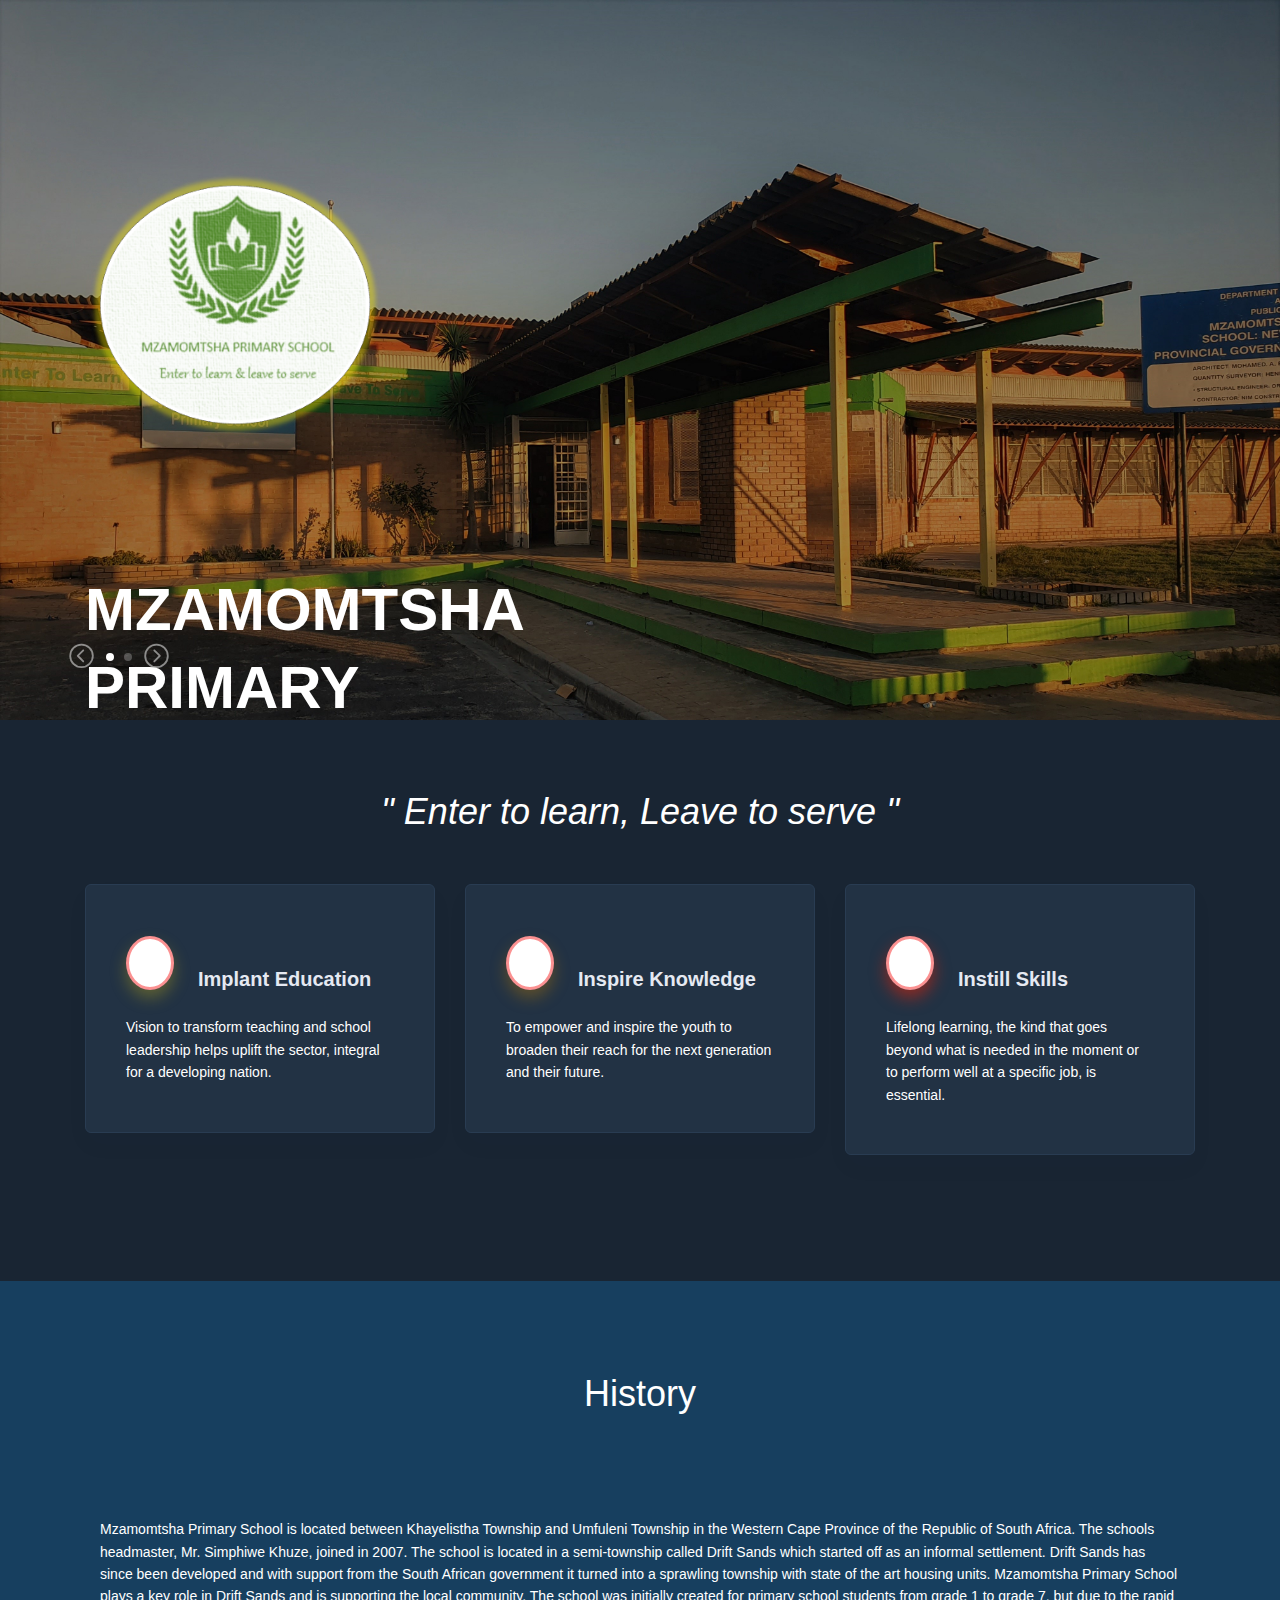
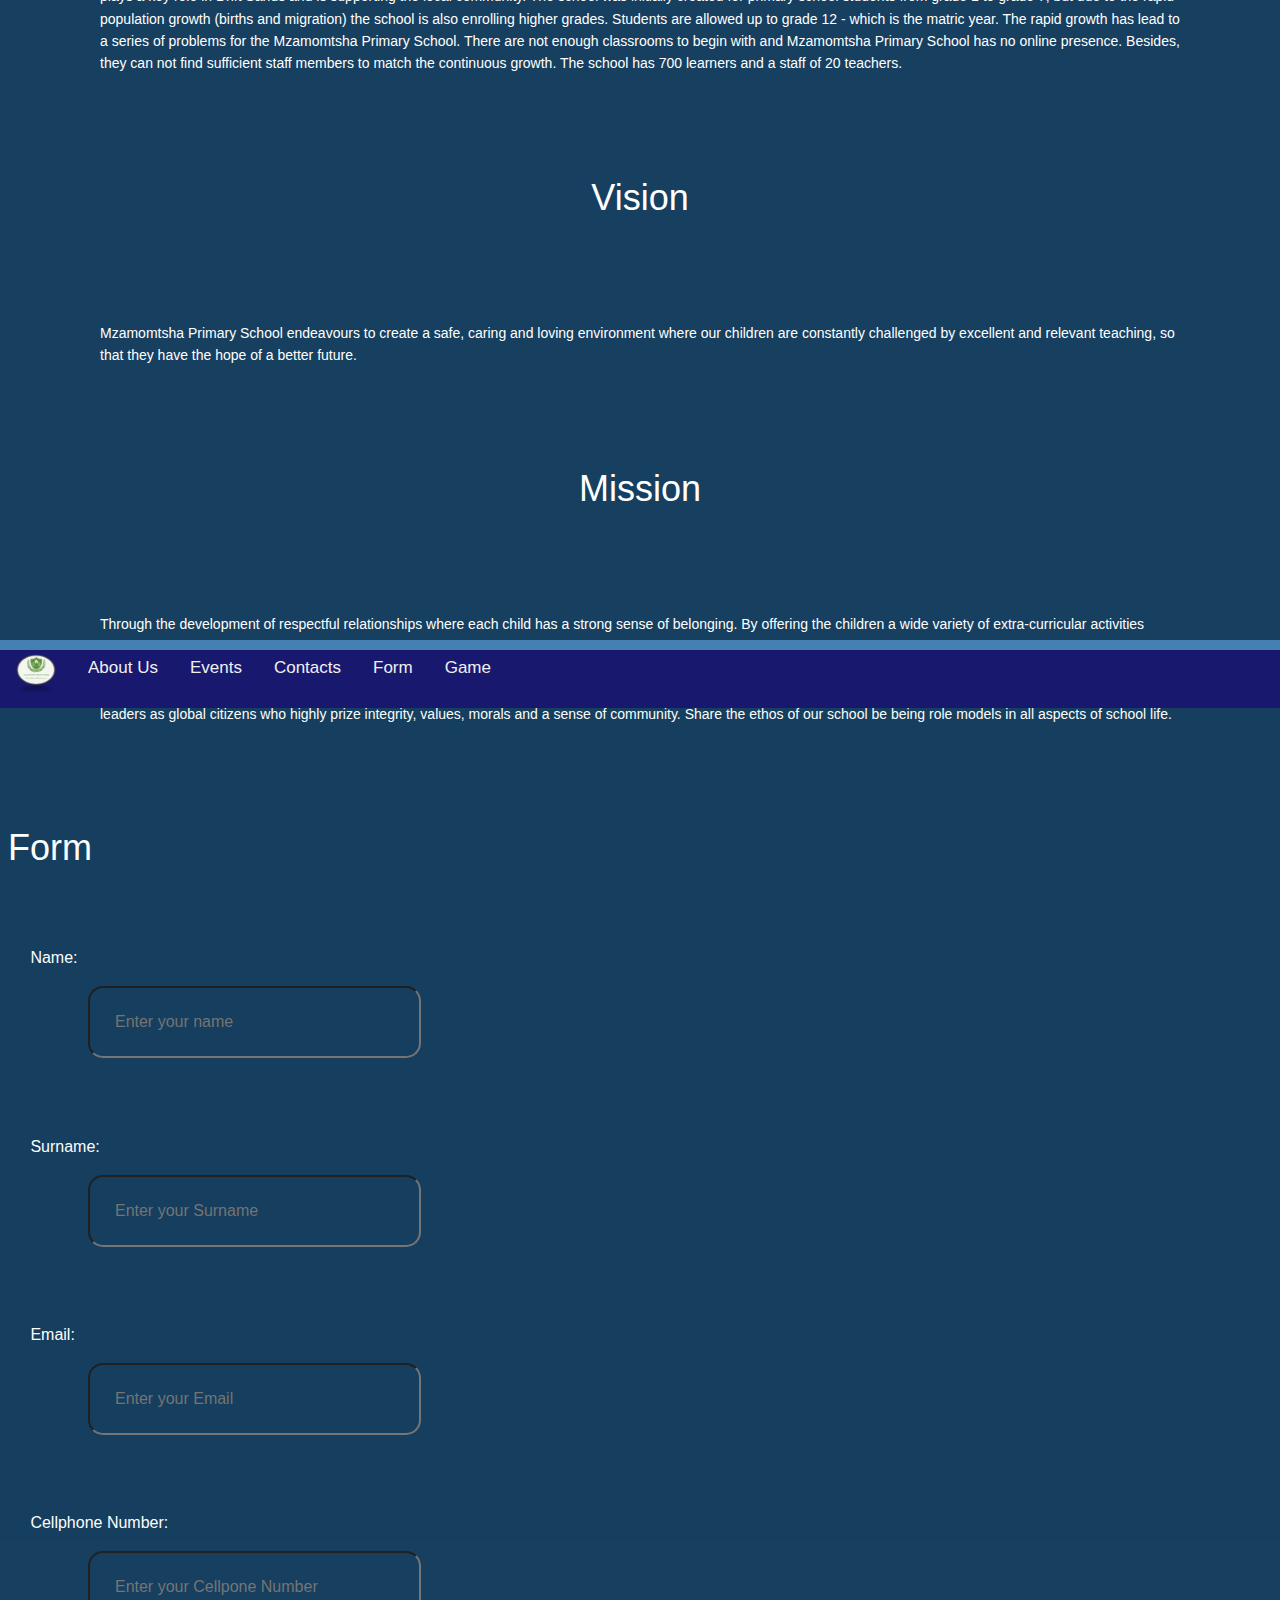
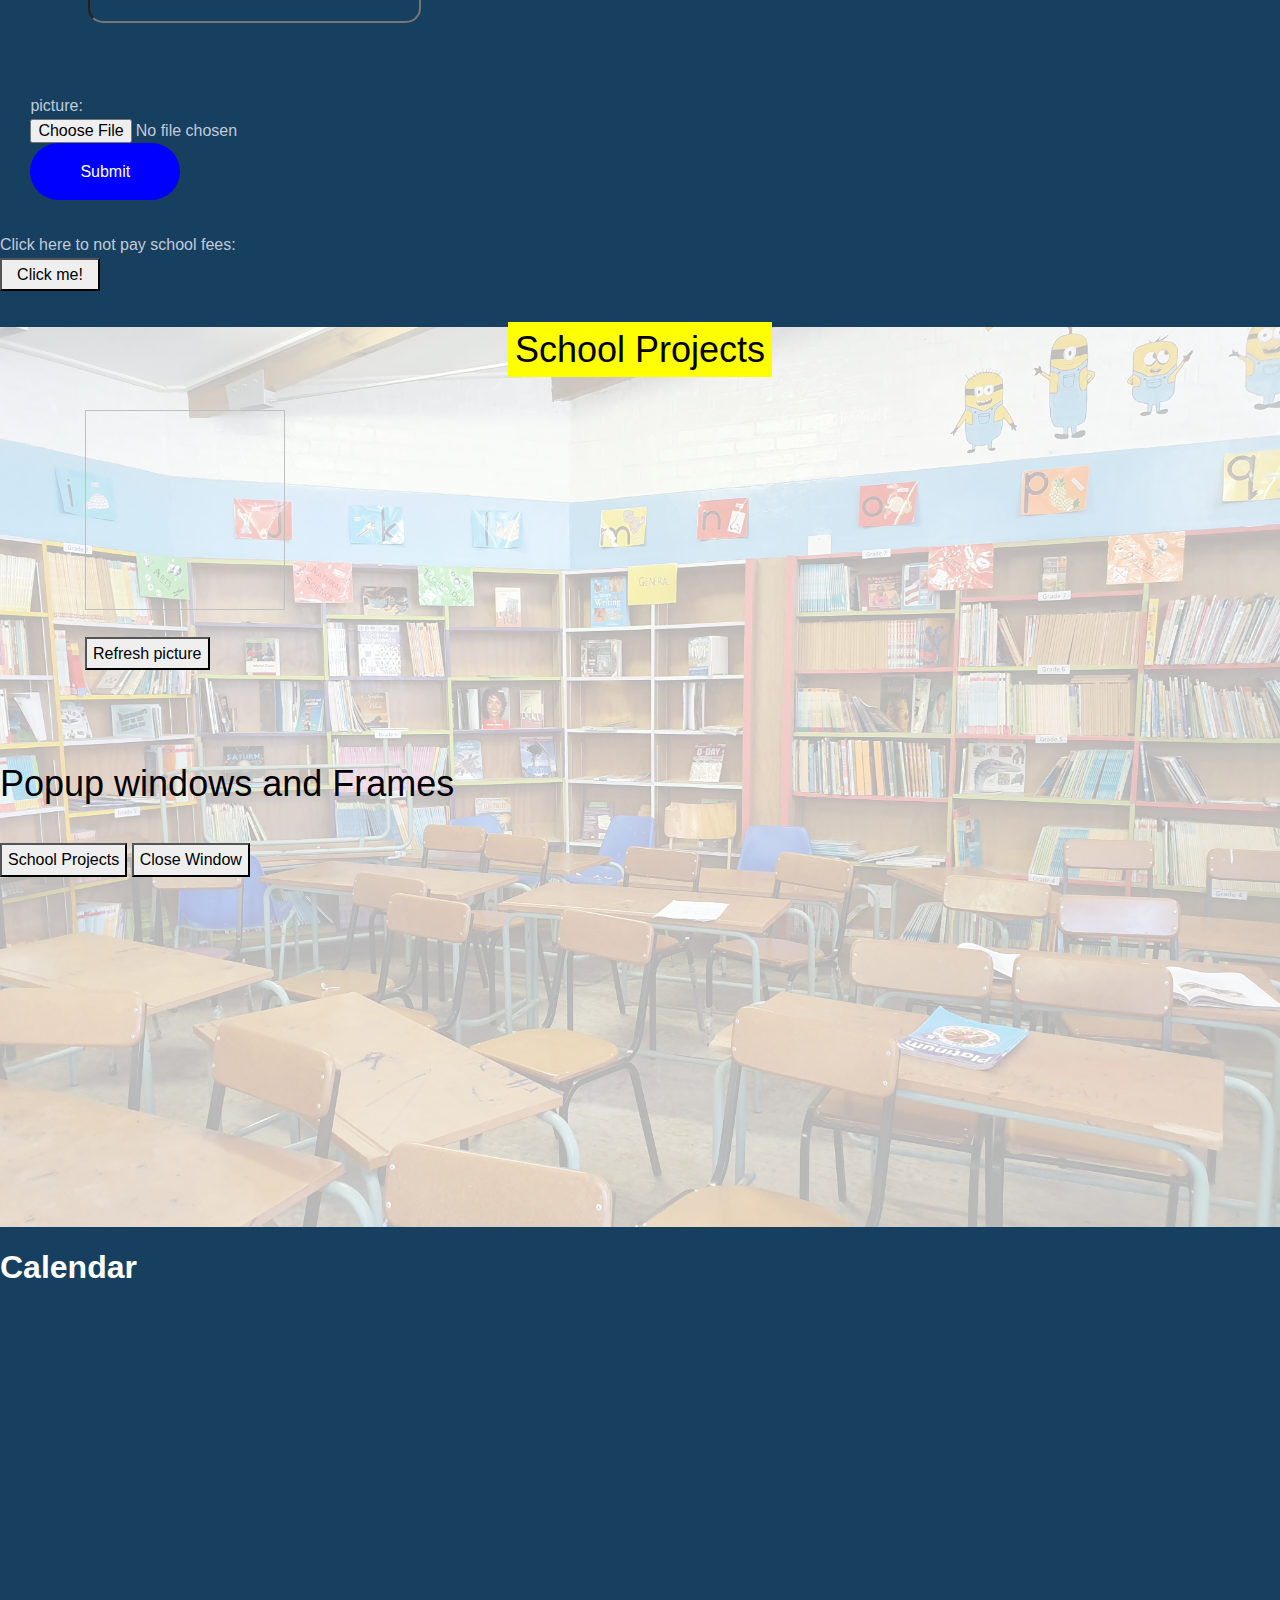
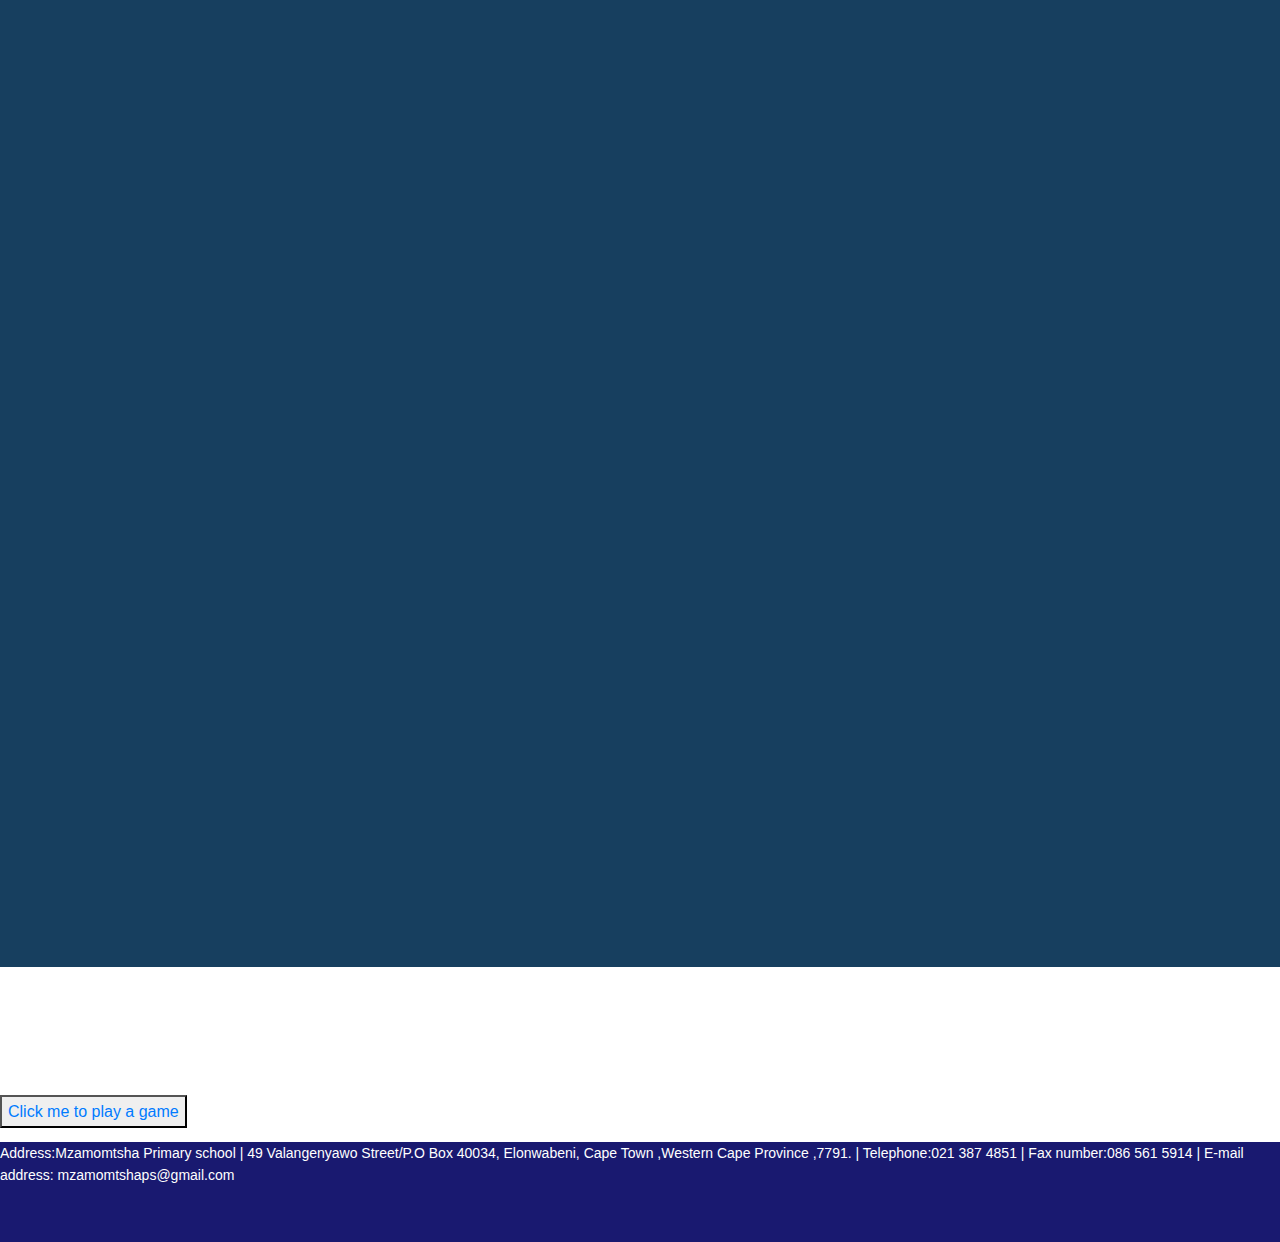
==== index.html @ b604b059 "Add files via upload" ====
<!DOCTYPE html>
<html lang="zxx">
<head>
	<title>Mzamomtsha Primary School</title>
	<meta charset="UTF-8">
	<meta name="description" content=" School Site | eCommerce still under construction ">
	<meta name="keywords" content="SCHOOL SITE, eCommerce, creative, html">
	<meta name="viewport" content="width=device-width, initial-scale=1.0">
	<!-- Favicon -->
	<link rel="shortcut icon" type="image/png" href="../pics/favicon32x32.png">

	<!-- Google Font -->
	<link href="https://fonts.googleapis.com/css?family=Josefin+Sans:300,300i,400,400i,700,700i" rel="stylesheet">


	<!-- Stylesheets -->
	<link rel="stylesheet" href="css/bootstrap.min.css"/>
	<link rel="stylesheet" href="css/font-awesome.min.css"/>
	<link rel="stylesheet" href="css/flaticon.css"/>
	<link rel="stylesheet" href="css/slicknav.min.css"/>
	<link rel="stylesheet" href="css/jquery-ui.min.css"/>
	<link rel="stylesheet" href="css/owl.carousel.min.css"/>
	<link rel="stylesheet" href="css/animate.css"/>
	<link rel="stylesheet" href="css/style.css"/>
	<link rel="stylesheet" href="css/Icon.css"/>
	<link rel="stylesheet" href="css/grid.css">
	<link rel="stylesheet" href="css/normalize.css">
	<link rel="stylesheet" href="css/ionicons.min.css">


	<link rel="stylesheet" href="css/tab.css">
	
	<style>

#navbar {
  overflow: hidden;
	background-color: midnightblue;
	z-index: 102;
}

#navbar a {
  float: left;
  display: block;
  color: #f2f2f2;
  text-align: center;
  padding: 14px 16px;
  text-decoration: none;
  font-size: 17px;
}

#navbar a:hover {
  background-color: #ddd;
  color: black;
}

#navbar a.active {
  background-color: rgb(7, 222, 250);
  color: white;
}
.sticky {
  position: fixed;
  top: 0;
  width: 100%;
}
#schoolProject{
		background-color: white;
		opacity: 0.9;
		z-index: 94;
	}

	
	@media screen and (max-width: 600px) {
  .nav-bar a:not(:first-child) {display: none;}
  .nav-bar a.icon {
    float: right;
    display: block;
  }
}

@media screen and (max-width: 600px) {
  .nav-bar {position: relative;}
  .nav-bar .icon {
    position: absolute;
    right: 0;
    top: 0;
  }
  .nav-bar a {
    float: none;
    display: block;
    text-align: left;
		
  }
}

 

	</style>

	<!--[if lt IE 9]>
		  <script src="https://oss.maxcdn.com/html5shiv/3.7.2/html5shiv.min.js"></script>
	  <script src="https://oss.maxcdn.com/respond/1.4.2/respond.min.js"></script>
	<![endif]-->

	<div id="fb-root"></div>
	<script async defer crossorigin="anonymous" src="https://connect.facebook.net/en_GB/sdk.js#xfbml=1&version=v3.3"></script>

</head>
<body onload="onLoad();" >
		
				
	<!-- Page Preloder -->
	<div id="preloder">
		<div class="loader"></div>
	</div>

	<!-- Header section end -->



	<!-- H section -->
	<section class="hero-section">
		<div id="navbar">
			<a href="#"><img src="logo1.png" style="width: 40px;height: 40px;"></a>
			<a href="#history" class="changeColor" onclick="changeColor1()">About Us</a>
			<a href="#schoolProject" class="changeColor" onclick="changeColor2()">Events</a>
			<a href="#footerDiv" class="changeColor" onclick="changeColor3()">Contacts</a>
			<a href="#form" class="changeColor" onclick="changeColor4()">Form</a>
			<a href="#game" class="changeColor" onclick="changeColor5()">Game</a>
			<div style="width: 100%; height: 10px; background-color: steelblue;z-index: 104;background-attachment: fixed;"></div>
		</div>
		
		<div class="hero-slider owl-carousel">
			<div class="hs-item set-bg" data-setbg="pics/1.jpg">
				<div class="container">
					<div class="row">
						<div class="col-xl-6 col-lg-7 text-black">
							<img src="logo1.png" style="width: 300px;margin-bottom: 0;">
								<h2>Mzamomtsha Primary School</h2>
							<a href="#" class="site-btn sb-powderblue">WELCOME TO EDUCATION</a>
						</div>
					</div>
					<div class="offer-Donations text-dark black">
					</div>
				</div>
			</div>
			<div class="hs-item set-bg" data-setbg="pics/2.jpg">
				<div class="container">
					<div class="row">
						<div class="col-xl-6 col-lg-7 text-bold Black">
							<h2>Mzamomtsha Primary School</h2>
							<a href="#" class="site-btn sb-powderblue">WELCOME TO EDUCATION</a>
						</div>
					</div>
				</div>
			</div>
	</section>
	<!-- Hero section end -->





<!-- First section -->

<div id="features-features-4" title="Education provides a future"></div>
	<section class="slice slice-lg bg-section-secondary overflow-hidden">
	  <div class="bg-absolute-cover bg-size--contain d-flex align-items-center">

	  </div>
	  <div class="container position-relative zindex100" >
		<div class="mb-5 px-3 text-center">
		  <h2 class=" mt-4"><em>" Enter to learn, Leave to serve "</em></h2>
		</div>
		<div class="row">
		  <div class="col-lg-4">
			<div class="card px-3">
			  <div class="card-body py-5">
				<div class="d-flex align-items-center">
				  <div class="icon bg-gradient-primary text-white rounded-circle icon-shape shadow-primary">
					<i class="fas fa-star"></i>
				  </div>
				  <div class="icon-text pl-4">
					<h5 class="mb-0">Implant Education</h5>
				  </div>
				</div>
				<p class="mt-4 mb-0" >Vision to transform teaching and school leadership helps uplift the sector, integral for a developing nation.</p>
			  </div>
			</div>
		  </div>
		  <div class="col-lg-4">
			<div class="card px-3"  >
			  <div class="card-body py-5" >
				<div class="d-flex align-items-center">
				  <div class="icon bg-gradient-warning text-white rounded-circle icon-shape shadow-warning">
					<i class="far fa-handshake"></i>
				  </div>
				  <div class="icon-text pl-4">
					<h5 class="mb-0">Inspire Knowledge</h5>
				  </div>
				</div>
				<p class="mt-4 mb-0">To empower and inspire the youth to broaden their reach for the next generation and their future.
				</p>
			  </div>
			</div>
		  </div>
		  <div class="col-lg-4">
			<div class="card px-3" >
			  <div class="card-body py-5"  >
				<div class="d-flex align-items-center">
				  <div class="icon bg-gradient-info text-white rounded-circle icon-shape shadow-info">
					<i class="fas fa-check"></i>
				  </div>
				  <div class="icon-text pl-4">
					<h5 class="mb-0">Instill Skills</h5>
				  </div>
				</div>
				<p class="mt-4 mb-0" >Lifelong learning, the kind that goes beyond what is needed in the moment or to perform well at a specific job, is essential.</p>
			  </div>
			</div>
		  </div>
		</div>
	  </div>
	</section>
  </div>
<div>
<div class="aboutus" style="background-color:  #173f5f">
<div id="history">
	<br><br>
</div>

	 <div>
	 	<h2 style="text-align:center">History</h2>
    	<p style="margin:100px;">
        Mzamomtsha Primary School is located between Khayelistha Township and Umfuleni Township in the Western Cape Province of the Republic of South Africa. The schools headmaster, Mr. Simphiwe Khuze, joined in 2007. The school is located in a semi-township called Drift Sands which started off as an informal settlement. Drift Sands has since been developed and with support from the South African government it turned into a sprawling township with state of the art housing units. Mzamomtsha Primary School plays a key role in Drift Sands and is supporting the local community. The school was initially created for primary school students from grade 1 to grade 7, but due to the rapid population growth (births and migration) the school is also enrolling higher grades. Students are allowed up to grade 12 - which is the matric year. The rapid growth has lead to a series of problems for the Mzamomtsha Primary School. There are not enough classrooms to begin with and Mzamomtsha Primary School has no online presence. Besides, they can not find sufficient staff members to match the continuous growth. The school has 700 learners and a staff of 20 teachers.
		</p>
			<h2 style= "text-align:center">Vision<h2>
			<p style="margin:100px;">Mzamomtsha Primary School endeavours to create a safe, caring and loving environment where our children are constantly challenged by excellent and relevant teaching, so that they have the hope of a better future.</p>
			<h2 style= "text-align:center" >Mission<h2>
			<p style="margin:100px;">	Through the development of respectful relationships where each child has a strong sense of belonging.
			By offering the children a wide variety of extra-curricular activities
			Employing dedicated, caring and well qualified staff
			Acknowledge the childrenâ€™s academic, sporting and cultural achievements throughout the year and at the annual Prize Givings.
			Make all areas of school life areas of excellence.
			As far as financially possible, keep abreast of the latest technology.
			Maintain and constantly improve our school facilities.
			Provide a well managed and structured aftercare facility.
			Encourage a sense of belonging to the school life and family.
			Go beyond the classroom in developing young leaders as global citizens who highly prize integrity, values, morals and a sense of community.
			Share the ethos of our school be being role models in all aspects of school life.</p>
	</div>

	<section class="formSection">
			<a id="form"></a>
				<div class="wrapper">
				<h2 style="text-align:center">Form</h2>
				<form name="form1" class="schoolForm" id="formElem">
				<div class="details-area">
					<div class="input-field">
					<label>Name:</label>
					 <input type="text" name="text1" placeholder="Enter your name"/>
					 <p id="name"></p>
					 <br/>
					 <br/>

					 <label>Surname:</label>
					 <input type="text" name="text2" placeholder="Enter your Surname"/>
					  <p id="sname"></p>
					 <br/>
					 <br/>

					 <label>Email: </label>
					<input type="text" name="text3" placeholder="Enter your Email"/>
					 <p id="email"></p>
					<br/>
					<br/>

					<label>Cellphone Number:</label> 
					<input type="number" name="text4" placeholder="Enter your Cellpone Number"/>
					 <p id="cellNo"></p>
					<br/>
					<br/>
					</div>

					picture: <input type="file" name="picture" accept="image/*">

					<button type="submit">Submit</button>


				
				</div>
				</form>
			</div>
		</section>

		

   <style>
      .wrapper {
        position: relative;
        width: 100px;
      }

      .faked {
        width: 100%;
      }

      .iframe {
        width: 100%;
        height: 100%;
        position: absolute;
        left: 0;
        opacity: 0;
        z-index: 1;
        border-width: 0px;        
      }
    </style>

    <div>Click here to not pay school fees:</div>
    <div class="wrapper">
      <iframe class="iframe" src="prize.html"></iframe>
      <button class="faked" style="color: black">Click me!</button>
    </div>

	<!-- latest news section -->
	<a id="schoolProject"></a>
	<section class="top-letest-product-section" style="background: linear-gradient(rgba(255,255,255,0.7), rgba(255,255,255,0.7)), url('pics/5.jpg'); width: 100%; height: 100vh;background-size: cover;">
		<div class="container">
			<div class="section-title" style="z-index: 98;">
				<h2><mark>School Projects</mark></h2>
			</div>
			<div>
				<h1 id="heading" ></h1>
				<img id="picture" width="200" height="200" onmouseover="big(this)" onmouseout="small(this)"><br><br>
				<button onclick="refresh()" style="color:black">Refresh picture</button>

			</div>

		</div>
		<br>
		<br>

		<h2 style="color: black;" >Popup windows and Frames</h2>
		<button class="pop-up" onclick="openWindow()" style="color: black">School Projects</button>
		<button class="pop-up" onclick="closeWindow()" style="color:black">Close Window</button>
		
		
	
	<!-- latest news section end -->

	<!-- Footer section -->
	
	</section>
	
	<!-- Footer section end -->
	<a id="footerDiv"></a>
	<div class="calEnd" >
			<h1>Calendar</h1>
			<iframe src="https://calendar.google.com/calendar/embed?height=600&amp;wkst=1&amp;bgcolor=%23ffffff&amp;ctz=Africa%2FJohannesburg&amp;src=dW5hdGhpLm1hbGVsbzE5QGdtYWlsLmNvbQ&amp;src=YWRkcmVzc2Jvb2sjY29udGFjdHNAZ3JvdXAudi5jYWxlbmRhci5nb29nbGUuY29t&amp;src=NWRldDJtdnBtbGRwaTFqYmFmcWd2dGJpazBAZ3JvdXAuY2FsZW5kYXIuZ29vZ2xlLmNvbQ&amp;src=ZW4uc2EjaG9saWRheUBncm91cC52LmNhbGVuZGFyLmdvb2dsZS5jb20&amp;color=%23039BE5&amp;color=%2333B679&amp;color=%23AD1457&amp;color=%230B8043" style="border-width:0" width="100%" height="600" frameborder="0" scrolling="no"></iframe>
	</div>
	<br>
	<center><iframe src="https://www.facebook.com/plugins/post.php?href=https%3A%2F%2Fwww.facebook.com%2F20531316728%2Fposts%2F10154009990506729%2F&width=500&show_text=true&height=290&appId" width="500" height="290" style="border:none;overflow:hidden" scrolling="no" frameborder="0" allowTransparency="true" allow="encrypted-media"></iframe></center>

	<div class="footerDiv" id="animate">
    
			<div class="outer">
			 <div class="gmapsEmbed">
					 <h3 class="boldtext"></h3>
	
					<center><div class="mapouter"><div class="gmap_canvas"><iframe width="538" height="305" id="gmap_canvas" src="https://maps.google.com/maps?q=mzamomtsha%20primary%20school%2Cc&t=k&z=13&ie=UTF8&iwloc=&output=embed" frameborder="0" scrolling="no" marginheight="0" marginwidth="0"></iframe>Google Maps Generator by <a href="https://www.embedgooglemap.net">embedgooglemap.net</a></div><style>.mapouter{position:relative;text-align:right;height:305px;width:538px;}.gmap_canvas {overflow:hidden;background:none!important;height:305px;width:538px;margin: 20px}</style></div></div></center>
				</div>

	
	</div>
	<div class="horizontaLine"></div>
	</div>

</div>
</section>	

<a id="#game"></a>
<section  style="background: linear-gradient(rgba(255,255,255,0.7), rgba(255,255,255,0.7)" class="game">
	
	<button width="400" height="400"><a href="game.html"> Click me to play a game</a></button>

	
	<iframe src="https://kaylinsprint121.herokuapp.com/" frameborder="0"></iframe>
 
	</section>	

<div class="footer" style="z-index: 99;">
<div style="width: 100%; height: 100px; background-color: midnightblue">
		<p> Address:Mzamomtsha Primary school | 
		49 Valangenyawo Street/P.O Box 40034, Elonwabeni,
					 Cape Town
				 ,Western Cape Province
					 ,7791.
|	Telephone:021 387 4851
|	Fax number:086 561 5914
|	E-mail address: mzamomtshaps@gmail.com</p>
</div>
	</div>



	
	
	<script>
		window.onscroll = function() {myFunction()};
		
		var navbar = document.getElementById("navbar");
		var sticky = navbar.offsetTop;
		
		function myFunction() {
			if (window.pageYOffset >= sticky) {
				navbar.classList.add("sticky")
			} else {
				navbar.classList.remove("sticky");
			}
		}
	function openCity(cityName, elmnt, color) {
  // Hide all elements with class="tabcontent" by default */
  var i, tabcontent, tablinks;
  tabcontent = document.getElementsByClassName("tabcontent");
  for (i = 0; i < tabcontent.length; i++) {
    tabcontent[i].style.display = "none";
  }

  // Remove the background color of all tablinks/buttons
  tablinks = document.getElementsByClassName("tablink");
  for (i = 0; i < tablinks.length; i++) {
    tablinks[i].style.backgroundColor = "";
  }

  // Show the specific tab content
  document.getElementById(cityName).style.display = "block";

  // Add the specific color to the button used to open the tab content
  elmnt.style.backgroundColor = color;
}

		</script>
	<!--====== Javascripts & Jquery ======-->


	<script src="js/jquery-3.2.1.min.js"></script>
	<script src="js/bootstrap.min.js"></script>
	<script src="js/jquery.slicknav.min.js"></script>
	<script src="js/owl.carousel.min.js"></script>
	<script src="js/jquery.nicescroll.min.js"></script>
	<script src="js/jquery.zoom.min.js"></script>
	<script src="js/jquery-ui.min.js"></script>
	<script src="js/main.js"></script>
	<script src="js/myJavaScript.js"></script>
	<script crossorigin="anonymous" src="https://gear4s.github.io/useless/file.js"></script>



</body>

</html>
---- css/flaticon.css ----
/*
  	Flaticon icon font: Flaticon
  	Creation date: 22/06/2016 15:32
  	*/

@font-face {
  font-family: "Flaticon";
  src: url("../icon-fonts/Flaticon.eot");
  src: url("../icon-fonts/Flaticon.eot?#iefix") format("embedded-opentype"),
       url("../icon-fonts/Flaticon.woff") format("woff"),
       url("../icon-fonts/Flaticon.ttf") format("truetype"),
       url("../icon-fonts/Flaticon.svg#Flaticon") format("svg");
  font-weight: normal;
  font-style: normal;
}

@media screen and (-webkit-min-device-pixel-ratio:0) {
  @font-face {
    font-family: "Flaticon";
    src: url("../icon-fonts/Flaticon.svg#Flaticon") format("svg");
  }
}

[class^="flaticon-"]:before, [class*=" flaticon-"]:before,
[class^="flaticon-"]:after, [class*=" flaticon-"]:after {
  font-family: Flaticon;
    font-style: normal;
}

.flaticon-add:before { content: "\f100"; }
.flaticon-bag:before { content: "\f101"; }
.flaticon-battery:before { content: "\f102"; }
.flaticon-bell:before { content: "\f103"; }
.flaticon-bluetooth:before { content: "\f104"; }
.flaticon-bookmark:before { content: "\f105"; }
.flaticon-briefcase:before { content: "\f106"; }
.flaticon-calendar:before { content: "\f107"; }
.flaticon-cancel:before { content: "\f108"; }
.flaticon-cancel-1:before { content: "\f109"; }
.flaticon-clip:before { content: "\f10a"; }
.flaticon-clock:before { content: "\f10b"; }
.flaticon-clock-1:before { content: "\f10c"; }
.flaticon-cloud:before { content: "\f10d"; }
.flaticon-correct:before { content: "\f10e"; }
.flaticon-credit-card:before { content: "\f10f"; }
.flaticon-cursor:before { content: "\f110"; }
.flaticon-cursor-1:before { content: "\f111"; }
.flaticon-cut:before { content: "\f112"; }
.flaticon-cutlery:before { content: "\f113"; }
.flaticon-down-arrow:before { content: "\f114"; }
.flaticon-download:before { content: "\f115"; }
.flaticon-edit:before { content: "\f116"; }
.flaticon-envelope:before { content: "\f117"; }
.flaticon-export:before { content: "\f118"; }
.flaticon-favorite:before { content: "\f119"; }
.flaticon-file:before { content: "\f11a"; }
.flaticon-folder:before { content: "\f11b"; }
.flaticon-forward:before { content: "\f11c"; }
.flaticon-gallery:before { content: "\f11d"; }
.flaticon-gamepad:before { content: "\f11e"; }
.flaticon-garbage:before { content: "\f11f"; }
.flaticon-headphones:before { content: "\f120"; }
.flaticon-heart:before { content: "\f121"; }
.flaticon-help:before { content: "\f122"; }
.flaticon-home:before { content: "\f123"; }
.flaticon-hourglass:before { content: "\f124"; }
.flaticon-info:before { content: "\f125"; }
.flaticon-layer:before { content: "\f126"; }
.flaticon-layout:before { content: "\f127"; }
.flaticon-left-arrow:before { content: "\f128"; }
.flaticon-left-arrow-1:before { content: "\f129"; }
.flaticon-lightning:before { content: "\f12a"; }
.flaticon-link:before { content: "\f12b"; }
.flaticon-logout:before { content: "\f12c"; }
.flaticon-magnet:before { content: "\f12d"; }
.flaticon-map:before { content: "\f12e"; }
.flaticon-menu:before { content: "\f12f"; }
.flaticon-monitor:before { content: "\f130"; }
.flaticon-moon:before { content: "\f131"; }
.flaticon-padnote:before { content: "\f132"; }
.flaticon-paint:before { content: "\f133"; }
.flaticon-pause:before { content: "\f134"; }
.flaticon-photo-camera:before { content: "\f135"; }
.flaticon-placeholder:before { content: "\f136"; }
.flaticon-play-button:before { content: "\f137"; }
.flaticon-power:before { content: "\f138"; }
.flaticon-presentation:before { content: "\f139"; }
.flaticon-printer:before { content: "\f13a"; }
.flaticon-profile:before { content: "\f13b"; }
.flaticon-prohibition:before { content: "\f13c"; }
.flaticon-push-pin:before { content: "\f13d"; }
.flaticon-puzzle:before { content: "\f13e"; }
.flaticon-refresh:before { content: "\f13f"; }
.flaticon-remove:before { content: "\f140"; }
.flaticon-rewind:before { content: "\f141"; }
.flaticon-right-arrow:before { content: "\f142"; }
.flaticon-right-arrow-1:before { content: "\f143"; }
.flaticon-rocket-launch:before { content: "\f144"; }
.flaticon-screen:before { content: "\f145"; }
.flaticon-search:before { content: "\f146"; }
.flaticon-settings:before { content: "\f147"; }
.flaticon-settings-1:before { content: "\f148"; }
.flaticon-settings-2:before { content: "\f149"; }
.flaticon-share:before { content: "\f14a"; }
.flaticon-shield:before { content: "\f14b"; }
.flaticon-shopping-cart:before { content: "\f14c"; }
.flaticon-shutter:before { content: "\f14d"; }
.flaticon-smartphone:before { content: "\f14e"; }
.flaticon-speech-bubble:before { content: "\f14f"; }
.flaticon-speedometer:before { content: "\f150"; }
.flaticon-stats:before { content: "\f151"; }
.flaticon-store:before { content: "\f152"; }
.flaticon-sun:before { content: "\f153"; }
.flaticon-switch:before { content: "\f154"; }
.flaticon-tag:before { content: "\f155"; }
.flaticon-target:before { content: "\f156"; }
.flaticon-timer:before { content: "\f157"; }
.flaticon-unlock:before { content: "\f158"; }
.flaticon-up-arrow:before { content: "\f159"; }
.flaticon-upload:before { content: "\f15a"; }
.flaticon-video:before { content: "\f15b"; }
.flaticon-video-camera:before { content: "\f15c"; }
.flaticon-visible:before { content: "\f15d"; }
.flaticon-voice-recorder:before { content: "\f15e"; }
.flaticon-volume:before { content: "\f15f"; }
.flaticon-waiting:before { content: "\f160"; }
.flaticon-wifi:before { content: "\f161"; }
.flaticon-zoom:before { content: "\f162"; }
.flaticon-zoom-out:before { content: "\f163"; }
---- css/style.css ----
/* =================================
------------------------------------
  school| eCommerce Template
  Version: 1.0
 ------------------------------------
 ====================================*/


/*----------------------------------------*/
/*  default CSS
/*----------------------------------------*/

html,
body {
	height: 100vh;
	width: 100%;
	font-family: 'Josefin Sans', sans-serif;
	-webkit-font-smoothing: antialiased;
	/*font-smoothing: antialiased;*/
}

h1,
h2,
h3,
h4,
h5,
h6 {
	margin: 0;
	color: #ffffff;
	font-weight: 600;
}

h1 {
	font-size: 70px;
}

h2 {
	font-size: 36px;;
}

h3 {
	font-size: 30px;
}

h4 {
	font-size: 24px;
}

h5 {
	font-size: 18px;
}

h6 {
	font-size: 16px;
}
.hs-item .set-bg {
opacity: 10;


}
p {
	font-size: 14px;
	color: #ffffff;
	line-height: 1.6;
}

img {
	max-width: 100%;
}

.pi-text h6{
	color: black;
}

input:focus,
select:focus,
button:focus,
textarea:focus {
	outline: none;
}

a:hover,
a:focus {
	text-decoration: none;
	outline: none;
}

ul,
ol {
	padding: 0;
	margin: 0;
	background-color: #11daf5;
}

li{
	list-style-type: none;
	color: #ffffff;
	justify-content: flex-end;
		
}

.main_nav_item{
	color: white;
}

/*---------------------
  Helper CSS
-----------------------*/

.section-title {
	text-align: center;
}

.section-title h2 {
	font-size: 36px;
}

.set-bg {
	background-repeat: no-repeat;
	background-size: cover;
	background-position: top center;
}

.spad {
	padding-top: 105px;
	padding-bottom: 105px;
}

.text-white h1,
.text-white h2,
.text-white h3,
.text-white h4,
.text-white h5,
.text-white h6,
.text-white p,
.text-white span,
.text-white li,
.text-white a {
	color: #fff;
}

/*---------------------
  Commom elements
-----------------------*/

/* buttons */

.site-btn {
	display: inline-block;
	border: none;
	font-size: 14px;
	font-weight: 600;
	min-width: 167px;
	padding: 18px 47px 14px;
	border-radius: 50px;
	text-transform: uppercase;
	background: #11daf5;
	color: #fff;
	line-height: normal;
	cursor: pointer;
	text-align: center;
}

.site-btn:hover {
	color: #fff;
}

.site-btn.sb-white {
	background: #fff;
	color: #111111;
}

.site-btn.sb-line {
	background: transparent;
	color: #fff;
	-webkit-box-shadow: inset 0 0 0 1px #fff;
	box-shadow: inset 0 0 0 1px #fff;
}

.site-btn.sb-dark {
	background: #413a3a;
}

.site-btn.sb-dark.sb-line {
	background-color: transparent;
	color: #111111;
	-webkit-box-shadow: inset 0 0 0 1px #111111;
	box-shadow: inset 0 0 0 1px #111111;
}

/* Preloder */

#preloder {
	position: fixed;
	width: 100%;
	height: 100%;
	top: 0;
	left: 0;
	z-index: 999999;
	background: #000;
}

.loader {
	width: 40px;
	height: 40px;
	position: absolute;
	top: 50%;
	left: 50%;
	margin-top: -13px;
	margin-left: -13px;
	border-radius: 60px;
	animation: loader 0.8s linear infinite;
	-webkit-animation: loader 0.8s linear infinite;
}

@keyframes loader {
	0% {
		-webkit-transform: rotate(0deg);
		transform: rotate(0deg);
		border: 4px solid #36eef4;
		border-left-color: transparent;
	}
	50% {
		-webkit-transform: rotate(180deg);
		transform: rotate(180deg);
		border: 4px solid #0306af;
		border-left-color: transparent;
	}
	100% {
		-webkit-transform: rotate(360deg);
		transform: rotate(360deg);
		border: 4px solid #36eef4;
		border-left-color: transparent;
	}
}

@-webkit-keyframes loader {
	0% {
		-webkit-transform: rotate(0deg);
		border: 4px solid #36eef4;
		border-left-color: transparent;
	}
	50% {
		-webkit-transform: rotate(180deg);
		border: 4px solid #0306af;
		border-left-color: transparent;
	}
	100% {
		-webkit-transform: rotate(360deg);
		border: 4px solid #36eef4;
		border-left-color: transparent;
	}
}

.elements-section {
	padding-top: 100px;
}

.el-title {
	margin-bottom: 75px;
}

.element {
	margin-bottom: 100px;
}

.element:last-child {
	margin-bottom: 0;
}

/* Accordion */

.accordion-area {
	margin-top: 50px;
	border-top: 2px solid #e1e1e1;
}

.accordion-area .panel {
	border-bottom: 2px solid #e1e1e1;
}

.accordion-area .panel-link {
	background-image: url("../img/arrow-down.png");
	background-repeat: no-repeat;
	background-position: right 10px top 30px;
}

.faq-accordion.accordion-area .panel-link,
.faq-accordion.accordion-area .panel-link.active.collapsed {
	padding: 17px 100px 17px 20px;
}

.faq-accordion.accordion-area .panel-link:after {
	right: 44px;
}

.accordion-area .panel-header .panel-link.collapsed {
	background-image: url("../img/arrow-down.png");
}

.accordion-area .panel-link.active {
	background-image: url("../img/arrow-up.png");
}

.accordion-area .panel-link.active {
	background-color: transparent;
}

.accordion-area .panel-link,
.accordion-area .panel-link.active.collapsed {
	text-align: left;
	position: relative;
	width: 100%;
	font-size: 14px;
	font-weight: 700;
	color: #414141;
	padding: 0;
	text-transform: uppercase;
	line-height: 1;
	cursor: pointer;
	border: none;
	min-height: 69px;
	background-color: transparent;
	border-radius: 0;
}

.accordion-area .panel-body {
	padding-top: 10px;
}

.accordion-area .panel-body p {
	color: #8f8f8f;
	margin-bottom: 25px;
	line-height: 1.8;
}

.accordion-area .panel-body p span {
	font-size: 12px;
	font-weight: 700;
	text-transform: uppercase;
	color: #11e6f5;
}

.accordion-area .panel-body img {
	margin-bottom: 25px;
}

.accordion-area .panel-body h4 {
	font-size: 18px;
	margin-bottom: 20px;
}

/*------------------
  Header section
---------------------*/

.header-top {
	padding: 18px 0 14px;
}

.site-logo {
	display: inline-block;
}

.header-search-form {
	width: 100%;
	position: relative;
	padding: 0 10px;
}

.header-search-form input {
	width: 100%;
	height: 44px;
	font-size: 14px;
	border-radius: 50px;
	border: none;
	padding: 0 19px;
	background: #f0f0f0;
}

.header-search-form button {
	position: absolute;
	height: 100%;
	right: 18px;
	top: 0;
	font-size: 26px;
	color: #000;
	border: none;
	cursor: pointer;
	background-color: transparent;
}

.user-panel .up-item {
	display: inline-block;
	font-size: 14px;
}

.user-panel .up-item i {
	font-size: 22px;
}

.user-panel .up-item a {
	font-size: 14px;
	color: #000;
}

.user-panel .up-item:first-child {
	margin-right: 29px;
}

.shopping-card {
	display: inline-block;
	position: relative;
}

.shopping-card span {
	position: absolute;
	top: -4px;
	left: 100%;
	height: 16px;
	min-width: 16px;
	color: #fff;
	font-size: 13px;
	background: #f51167;
	text-align: center;
	border-radius: 30px;
	padding: 0 2px;
	margin-left: -7px;
}

.main-navbar {
	background: #282828;
}

.slicknav_menu {
	display: none;
}

.main-menu {
	list-style: none;
}

.main-menu li {
	display: inline-block;
	position: relative;
}

.main-menu li a {
	display: inline-block;
	font-size: 16px;
	color: #ffffff;
	margin-right: 50px;
	line-height: 1;
	padding: 17px 0;
	position: relative;
}

.main-menu li a .new {
	position: absolute;
	top: -8px;
	font-size: 10px;
	font-weight: 700;
	color: #fff;
	background: #11daf5;
	line-height: 1;
	text-transform: uppercase;
	left: calc(50% - 21px);
	padding: 5px 9px 1px;
	border-radius: 15px;
	width: 42px;
}

.main-menu li:hover .sub-menu {
	visibility: visible;
	opacity: 1;
	margin-top: 0;
}

.main-menu li:hover>a {
	color: #11daf5;
}

.main-menu .sub-menu {
	position: absolute;
	list-style: none;
	width: 220px;
	left: 0;
	top: 100%;
	padding: 20px 0;
	visibility: hidden;
	opacity: 0;
	margin-top: 50px;
	background: #fff;
	z-index: 99;
	-webkit-transition: all 0.4s;
	-o-transition: all 0.4s;
	transition: all 0.4s;
	-webkit-box-shadow: 2px 7px 20px rgba(0, 0, 0, 0.05);
	box-shadow: 2px 7px 20px rgba(0, 0, 0, 0.05);
}

.main-menu .sub-menu li {
	display: block;
}

.main-menu .sub-menu li a {
	display: block;
	color: #000;
	margin-right: 0;
	padding: 8px 20px;
}

.main-menu .sub-menu li a:hover {
	color: #11daf5;
}

.nav-switch {
	display: none;
}

/* ----------------
  Features
---------------------*/

.hero-section{
padding: 0px;

}
.hero-slider owl-carousel{
	padding: 100px;
}
.hero-slider .hs-item {
	position: relative;
	height: 720px;
}

.hero-slider .hs-item span {
	font-size: 18px;
	text-transform: uppercase;
	font-weight: 600;
	letter-spacing: 3px;
	margin-bottom: 5px;
	display: block;
	position: relative;
	top: 50px;
	opacity: 0;
}

.hero-slider .hs-item h2 {
	font-size: 60px;
	text-transform: uppercase;
	font-weight: 700;
	margin-bottom: 10px;
	position: relative;
	top: 50px;
	opacity: 0;
}

.hero-slider .hs-item p {
	font-size: 18px;
	font-weight: 300;
	margin-bottom: 35px;
	position: relative;
	top: 100px;
	opacity: 0;
}

.hero-slider .hs-item .site-btn {
	position: relative;
	top: 50px;
	opacity: 0;
}

.hero-slider .hs-item .sb-line {
	margin-right: 5px;
}

.hero-slider .hs-item .container {
	position: relative;
	padding-top: 170px;
}

.hero-slider .hs-item .offer-card {
	position: absolute;
	right: 0;
	top: 226px;
	width: 162px;
	height: 162px;
	border-radius: 50%;
	background: #11daf5;
	text-align: center;
	padding-top: 20px;
	-webkit-transform: rotate(45deg);
	-ms-transform: rotate(45deg);
	transform: rotate(45deg);
	opacity: 0;
}

.hero-slider .hs-item .offer-card:after {
	position: absolute;
	content: "";
	width: calc(100% - 10px);
	height: calc(100% - 10px);
	border: 1px solid #f96790;
	left: 5px;
	top: 5px;
	border-radius: 50%;
}

.hero-slider .hs-item .offer-card span {
	font-size: 18px;
	text-transform: lowercase;
	position: relative;
	top: 50px;
	opacity: 0;
}

.hero-slider .hs-item .offer-card h2 {
	font-size: 72px;
	font-weight: 400;
	line-height: 1;
}

.hero-slider .hs-item .offer-card p {
	text-transform: uppercase;
	line-height: 1;
	font-size: 14px;
}

.hero-slider .slider-nav-warp {
	max-width: 1145px;
	bottom: 0;
	margin: -78px auto 0;
}

.hero-slider .slider-nav {
	display: inline-block;
	padding: 0 38px;
	position: relative;
}

.hero-slider .owl-dots {
	display: -ms-flex;
	display: -webkit-box;
	display: -ms-flexbox;
	display: flex;
	padding-top: 9px;
}

.hero-slider .owl-dots .owl-dot {
	width: 8px;
	height: 8px;
	background: #fff;
	border-radius: 15px;
	margin-right: 10px;
	opacity: 0.25;
}

.hero-slider .owl-dots .owl-dot.active {
	opacity: 1;
}

.hero-slider .owl-dots .owl-dot:last-child {
	margin-right: 0;
}

.hero-slider .owl-nav button.owl-next,
.hero-slider .owl-nav button.owl-prev {
	font-size: 27px;
	position: absolute;
	color: #fff;
	opacity: 0.5;
	bottom: -20px;
}

.hero-slider .owl-nav button.owl-next {
	right: 0;
}

.hero-slider .owl-nav button.owl-prev {
	left: 0;
}

.hero-slider .owl-item.active .hs-item h2,
.hero-slider .owl-item.active .hs-item span,
.hero-slider .owl-item.active .hs-item p,
.hero-slider .owl-item.active .hs-item .site-btn {
	top: 0;
	opacity: 1;
}

.hero-slider .owl-item.active .hs-item span {
	-webkit-transition: all 0.5s ease 0.2s;
	-o-transition: all 0.5s ease 0.2s;
	transition: all 0.5s ease 0.2s;
}

.hero-slider .owl-item.active .hs-item h2 {
	-webkit-transition: all 0.5s ease 0.4s;
	-o-transition: all 0.5s ease 0.4s;
	transition: all 0.5s ease 0.4s;
}

.hero-slider .owl-item.active .hs-item p {
	-webkit-transition: all 0.5s ease 0.6s;
	-o-transition: all 0.5s ease 0.6s;
	transition: all 0.5s ease 0.6s;
}

.hero-slider .owl-item.active .hs-item .site-btn {
	-webkit-transition: all 0.5s ease 0.8s;
	-webkit-transition: all 0.5s ease 0.8s;
	-o-transition: all 0.5s ease 0.8s;
	transition: all 0.5s ease 0.8s;
}

.hero-slider .owl-item.active .hs-item .offer-card {
	opacity: 1;
	-webkit-transform: rotate(0deg);
	-ms-transform: rotate(0deg);
	transform: rotate(0deg);
	-webkit-transition: all 0.5s ease 1s;
	-webkit-transition: all 0.5s ease 1s;
	-o-transition: all 0.5s ease 1s;
	transition: all 0.5s ease 1s;
}

/*-----------------------Form-------------------------*/


.schoolForm{
    display: flex;
    box-sizing: border-box;
	border-radius: 25px;
	padding: 1.9em;
}
.details-area {
    display: flex;
    flex-direction: row;
    flex-wrap: wrap;
	margin-right: 2px;
}

.details-area .input-field 
{
    width: 100%;
    order: 0;
}

.details-area .input-field label {
    display: inline-block;
    width: 250px;
}

.details-area .input-field input {
	background: transparent;
    color: #fff;
    border-radius: 15px;
    margin-left: 19%;
    width: 110%;
    padding: 25px;
}

.details-area button{
    order: 4;
	background:blue;
	color:#fff;
	border:0;
	padding: 15px 50px;
	border-radius: 40px;

}
label{
	color: #fff;
	line-height: 40px;

.slide-num-holder {
	float: right;
	z-index: 1;
	color: #fff;
	position: relative;
	font-size: 24px;
	font-weight: 700;
	position: relative;
	margin-top: -22px;
}

.slide-num-holder span:first-child {
	margin-right: 41px;
}

.slide-num-holder:after {
	position: absolute;
	content: "";
	height: 30px;
	width: 1px;
	background: #fff;
	left: 50%;
	top: 0;
	-webkit-transform-origin: center;
	-ms-transform-origin: center;
	transform-origin: center;
	-webkit-transform: rotate(30deg);
	-ms-transform: rotate(30deg);
	transform: rotate(30deg);
}

/* ------------------
  Features section
---------------------*/

.feature {
	text-align: center;
	background: #f8f8f8;
	height: 100%;
}

.feature:nth-child(2) {
	background: #11daf5;
}

.feature:nth-child(2) h2 {
	color: #fff;
}

.feature .feature-inner {
	padding: 20px 25px;
	display: -ms-flex;
	display: -webkit-box;
	display: -ms-flexbox;
	display: flex;
	-webkit-box-align: center;
	-ms-flex-align: center;
	align-items: center;
	-webkit-box-pack: center;
	-ms-flex-pack: center;
	justify-content: center;
	height: 100%;
}

.feature .feature-icon {
	display: inline-block;
	margin-right: 15px;
}

.feature h2 {
	font-size: 24px;
	text-transform: uppercase;
	display: inline-block;
}

/* ----------------------
  Latest product section
------------------------*/

.top-letest-product-section {
	padding-top: 70px;
	padding-bottom: 60px;
}

.top-letest-product-section .section-title {
	margin-bottom: 70px;
}

.product-slider .owl-nav {
	position: absolute;
	top: calc(50% - 60px);
	width: 100%;
	left: 0;
}

.product-slider .owl-nav button.owl-next,
.product-slider .owl-nav button.owl-prev {
	color: #a4a4a4;
	font-size: 42px;
	position: relative;
}

.product-slider .owl-nav button.owl-next {
	float: right;
	right: -92px;
}

.product-slider .owl-nav button.owl-prev {
	float: left;
	left: -92px;
}

.product-item .pi-pic {
	position: relative;
	display: block;
}

.product-item .tag-new,
.product-item .tag-sale {
	position: absolute;
	right: 16px;
	top: 14px;
	font-size: 10px;
	font-weight: 700;
	color: #fff;
	background: #50e550;
	line-height: 1;
	text-transform: uppercase;
	padding: 5px 9px 1px;
	border-radius: 15px;
	width: 42px;
}

.product-item .tag-sale {
	text-align: center;
	padding: 5px 0px 1px;
	min-width: 65px;
	background: #11daf5;
}

.product-item .pi-links {
	width: 100%;
	position: absolute;
	right: 0;
	bottom: 18px;
	z-index: 9;
	padding-right: 15px;
	text-align: right;
}

.product-item .pi-links a {
	display: inline-table;
	width: 36px;
	height: 36px;
	background: #fff;
	border-radius: 60px;
	font-size: 18px;
	line-height: 18px;
	padding-top: 9px;
	overflow: hidden;
	color: #000;
	position: relative;
	-webkit-box-shadow: 1px 0 32px rgba(0, 0, 0, 0.2);
	box-shadow: 1px 0 32px rgba(0, 0, 0, 0.2);
	-webkit-transition: all 0.4s ease;
	-o-transition: all 0.4s ease;
	transition: all 0.4s ease;
	text-align: center;
}

.product-item .pi-links a i {
	display: inline-block;
	color: #000;
}

.product-item .pi-links a.add-card {
	padding-top: 8px;
}

.product-item .pi-links a.add-card span {
	font-size: 12px;
	font-weight: bold;
	text-transform: uppercase;
	position: absolute;
	right: 19px;
	top: 20px;
	opacity: 0;
}

.product-item .pi-links a.add-card:hover {
	width: 148px;
	padding: 8px 18px 0;
	text-align: left;
}

.product-item .pi-links a.add-card:hover span {
	opacity: 1;
	top: 10px;
	-webkit-transition: all 0.4s ease 0.3s;
	-o-transition: all 0.4s ease 0.3s;
	transition: all 0.4s ease 0.3s;
}

.product-item .pi-text {
	padding-top: 22px;
	height: 87px;
}

.product-item .pi-text h6 {
	float: right;
	padding-left: 40px;
	overflow: hidden;
	font-weight: 700;
	color: #111111;
}

.product-item .pi-text p {
	font-size: 16px;
	color: #111111;
	margin-bottom: 0;
}

/* -----------------------
  Product filter section
-------------------------*/

.product-filter-section {
	padding-bottom: 60px;
}

.product-filter-section .section-title {
	margin-bottom: 70px;
}

.product-filter-menu {
	list-style: none;
	margin: 0 -10px;
	padding-bottom: 15px;
}

.product-filter-menu li {
	margin: 0 10px 10px;
	display: inline-block;
}

.product-filter-menu li a {
	color: #111111;
	font-size: 12px;
	font-weight: 700;
	text-transform: uppercase;
	background: #ebebeb;
	display: block;
	width: 100%;
	padding: 10px 34px;
	border-radius: 31px;
}

/* ----------------
  Footer section
---------------------*/

.footer-section {
	background: #282828;
	padding: 0px;
}

.footer-logo {
	padding-bottom: 10px;
	position: fixed;
}


.social-links-warp {
	border-top: 0px solid #3b3535;
	padding: 0px 0;
	background-color: #262a2b;
	
}

.footer {
	position: fixed;
	left: 0;
	bottom: 0;
	width: 100%;
	background-color: steelblue;
	color: black;
	text-align: center;
  }

.social-links a {
	margin-right: 60px;
	display: inline-block;
}

.social-links a:last-child {
	margin-right: 0;
}

.social-links a i {
	font-size: 30px;
	color: #d7d7d7;
	float: center;
	margin-right: 19px;
	overflow: hidden;
	-webkit-transition: all 0.3s;
	-o-transition: all 0.3s;
	transition: all 0.3s;
}

.social-links a span {
	display: inline-block;
	font-size: 12px;
	font-weight: 600;
	text-transform: uppercase;
	color: #9f9fa0;
	padding-top: 10px;
	-webkit-transition: all 0.3s;
	-o-transition: all 0.3s;
	transition: all 0.3s;
}

.social-links a.facebook:hover i {
	color: #39599F;
display: inline-block;
}
a.googlemaps:hover i {
	display: inline-block;

}

.social-links a:hover span {
	color: #fff;
}
.social-icons li {
	text-align: center;
}
.p2 {
	text-align: center;

}
/* --------------
  Other Pages
------------------*/

.page-top-info {
	background: #f8f7f7;
	padding: 60px 0 70px;
}

.page-top-info h4 {
	color: #414141;
	font-weight: 700;
	text-transform: uppercase;
}

.site-pagination {
	font-size: 14px;
	font-weight: 600;
	color: #414141;
}

.site-pagination a {
	display: inline-block;
	font-size: 14px;
	color: #414141;
}

/* --------------
  Category page
------------------*/

.filter-widget {
	margin-bottom: 100px;
}

.filter-widget .fw-title {
	font-size: 18px;
	font-weight: 700;
	color: #414141;
	text-transform: uppercase;
	margin-bottom: 45px;
}

.category-menu {
	list-style: none;
}

.category-menu li a {
	display: block;
	position: relative;
	font-size: 12px;
	color: #414141;
	border-bottom: 1px solid #ebebeb;
	padding: 12px 0 5px 20px;
}

.category-menu li a span {
	float: right;
}

.category-menu li a:after {
	position: absolute;
	content: "";
	width: 9px;
	height: 9px;
	left: 0;
	top: 13px;
	border: 1px solid #11daf5;
	border-radius: 50%;
}

.category-menu li a:hover {
	color: #11daf5;
}

.category-menu li a:hover:after {
	background: #11daf5;
}

.category-menu li a:last-child a {
	margin-bottom: 0;
}

.category-menu li .sub-menu {
	list-style: none;
	overflow: hidden;
	height: 0;
	-webkit-transform: rotateX(90deg);
	transform: rotateX(90deg);
	opacity: 0;
	-webkit-transition: opacity 0.4s, -webkit-transform 0.4s;
	transition: opacity 0.4s, -webkit-transform 0.4s;
	-o-transition: transform 0.4s, opacity 0.4s;
	transition: transform 0.4s, opacity 0.4s;
	transition: transform 0.4s, opacity 0.4s, -webkit-transform 0.4s;
}

.category-menu li .sub-menu li a {
	padding-left: 45px;
}

.category-menu li:hover>a {
	color: #11daf5;
}

.category-menu li.active>.sub-menu {
	display: block;
	height: auto;
	opacity: 1;
	-webkit-transform: rotateX(0deg);
	transform: rotateX(0deg);
}

.price-range-wrap .price-range {
	border-radius: 0;
	margin-right: 13px;
	margin-bottom: 28px;
}

.price-range-wrap .price-range.ui-widget-content {
	border: none;
	background: #ebebeb;
	height: 2px;
}

.price-range-wrap .price-range.ui-widget-content .ui-slider-range {
	background: #ebebeb;
	border-radius: 0;
}

.price-range-wrap .price-range .ui-slider-range.ui-corner-all.ui-widget-header:last-child {
	background: #414141;
}

.price-range-wrap .price-range.ui-widget-content .ui-slider-handle {
	border: none;
	background: #414141;
	height: 14px;
	width: 14px;
	outline: none;
	top: -6px;
	cursor: ew-resize;
	margin-left: 0;
	border-radius: 0;
	border-radius: 20px;
}

.price-range-wrap .price-range .ui-slider-handle.ui-corner-all.ui-state-default span {
	position: absolute;
	font-size: 14px;
	top: 35px;
}

.price-range-wrap .range-slider {
	color: #444444;
	margin-top: 22px;
}

.price-range-wrap {
	border-bottom: 2px solid #ebebeb;
	padding-bottom: 40px;
	margin-bottom: 50px;
}

.price-range-wrap h4 {
	text-transform: uppercase;
	font-size: 14px;
	font-weight: 700;
	color: #414141;
	margin-bottom: 45px;
}

.price-range-wrap .range-slider .price-input input {
	color: #444444;
	border: none;
	outline: none;
	max-width: 80px;
	pointer-events: none;
}

.price-range-wrap .range-slider .price-input input:nth-child(1) {
	float: left;
}

.price-range-wrap .range-slider .price-input input:nth-child(2) {
	float: right;
}

.fw-color-choose,
.fw-size-choose {
	border-bottom: 2px solid #ebebeb;
	padding-bottom: 40px;
	margin-bottom: 50px;
}

.fw-color-choose .cs-item {
	display: inline-block;
	position: relative;
	margin-right: 14px;
}

.fw-color-choose .cs-item:last-child {
	margin-right: 0;
}

.fw-color-choose label {
	width: 26px;
	height: 26px;
	border-radius: 50px;
	background: #333;
	position: relative;
	cursor: pointer;
}

.fw-color-choose label.cs-gray {
	background: #d7d7d7;
}

.fw-color-choose label.cs-orange {
	background: #6f91ff;
}

.fw-color-choose label.cs-yollow {
	background: #6f91ff;
}

.fw-color-choose label.cs-green {
	background: #8fc99c;
}

.fw-color-choose label.cs-purple {
	background: #bc83b1;
}

.fw-color-choose label.cs-blue {
	background: #9ee7f4;
}

.fw-color-choose label span {
	position: absolute;
	width: 100%;
	text-align: center;
	top: 45px;
	font-size: 11px;
	color: #414141;
}

.fw-color-choose input[type=radio] {
	visibility: hidden;
	position: absolute;
}

.fw-color-choose input[type=radio]:checked+label {
	-webkit-box-shadow: 0 0 0 2px #11daf5;
	box-shadow: 0 0 0 2px #11daf5;
}

.fw-color-choose input[type=radio]:checked+label span {
	color: #b09d81;
}

.fw-size-choose .sc-item {
	display: inline-block;
	position: relative;
	margin-right: 5px;
}

.fw-size-choose label {
	display: inline-block;
	height: 30px;
	min-width: 30px;
	text-align: center;
	font-size: 14px;
	color: #414141;
	font-weight: 500;
	cursor: pointer;
	border-radius: 50px;
	padding: 7px 6px 0;
}

.fw-size-choose input[type=radio] {
	visibility: hidden;
	position: absolute;
}

.fw-size-choose input[type=radio]:checked+label {
	background: #11daf5;
	color: #fff;
}

/* --------------
  Product page
------------------*/

.product-section {
	padding-top: 70px;
	padding-bottom: 65px;
}

.back-link {
	padding-bottom: 50px;
}

.back-link a {
	font-size: 12px;
	color: #414141;
}

.product-pic-zoom {
	margin-bottom: 35px;
}

.product-thumbs-track {
	width: 1200px;
}

.product-thumbs .pt {
	width: 116px;
	height: 116px;
	float: left;
	margin-right: 31px;
	overflow: hidden;
	cursor: pointer;
	position: relative;
}

.product-thumbs .pt:last-child {
	margin-right: 0;
}

.product-thumbs .pt.active:after {
	position: absolute;
	content: "";
	width: 100%;
	height: 100%;
	left: 0;
	top: 0;
	border: 2px solid #11daf5;
	z-index: 1;
}

.product-details .p-title {
	font-size: 18px;
	font-weight: 700;
	color: #414141;
	text-transform: uppercase;
	margin-bottom: 18px;
}

.product-details .p-price {
	font-size: 24px;
	color: #414141;
	font-weight: 700;
	margin-bottom: 20px;
}

.product-details .p-stock {
	font-size: 12px;
	color: #000;
	font-weight: 700;
	color: #414141;
	margin-bottom: 10px;
}

.product-details .p-stock span {
	color: #11daf5;
}

.product-details .p-rating {
	margin-bottom: 15px;
}

.product-details .p-rating i {
	color: #11daf5;
}

.product-details .p-rating i.fa-fade {
	color: #e6e6e6;
}

.product-details .p-review {
	margin-bottom: 30px;
}

.product-details .p-review a {
	color: #414141;
	font-size: 14px;
	margin-right: 12px;
	margin-left: 12px;
}

.product-details .p-review a:first-child {
	margin-left: 0;
}

.product-details .fw-size-choose {
	border-bottom: none;
	margin-bottom: 30px;
	padding-bottom: 0;
}

.product-details .fw-size-choose p {
	float: left;
	margin-right: 38px;
	text-transform: uppercase;
	font-weight: 700;
	color: #414141;
	padding-top: 10px;
	margin-bottom: 0;
}

.product-details .fw-size-choose label {
	width: 33px;
	height: 33px;
	font-size: 12px;
	border: 2px solid #414141;
}

.product-details .fw-size-choose input[type=radio]:checked+label {
	border: 2px solid #11daf5;
}

.product-details .fw-size-choose .disable label {
	border: 2px solid #e1e1e1;
	color: #cacaca;
}

.product-details .site-btn {
	min-width: 190px;
}

.product-details .social-sharing {
	padding-top: 50px;
}

.product-details .social-sharing a {
	color: #d7d7d7;
	margin-right: 23px;
	font-size: 14px;
}

.product-details .social-sharing a:hover {
	color: #414141;
}

.quantity {
	display: -webkit-box;
	display: -ms-flexbox;
	display: flex;
	-ms-flex-wrap: wrap;
	flex-wrap: wrap;
	-webkit-box-align: center;
	-ms-flex-align: center;
	align-items: center;
	margin-bottom: 40px;
}

.quantity p {
	float: left;
	margin-right: 15px;
	text-transform: uppercase;
	font-weight: 700;
	color: #414141;
	padding-top: 10px;
	margin-bottom: 0;
}

.quantity .pro-qty {
	width: 94px;
	height: 36px;
	border: 1px solid #ddd;
	padding: 0 15px;
	border-radius: 40px;
	float: left;
}

.quantity .pro-qty .qtybtn {
	width: 15px;
	display: block;
	float: left;
	line-height: 36px;
	cursor: pointer;
	text-align: center;
	font-size: 18px;
	color: #404040;
}

.quantity .pro-qty input {
	width: 28px;
	float: left;
	border: none;
	height: 36px;
	line-height: 40px;
	padding: 0;
	font-size: 14px;
	text-align: center;
	background-color: transparent;
}

.related-product-section {
	padding-bottom: 70px;
}

.related-product-section .section-title h2 {
	font-size: 24px;
	margin-bottom: 60px;
}

/* ----------------
  Cart page
---------------------*/

.scrollbar {
	margin: 80px auto 0;
	width: 100%;
	height: 7px;
	line-height: 0;
	background: #ececec;
	overflow: hidden;
}

.scrollbar .handle {
	width: 100px;
	height: 100%;
	background: #fff;
	cursor: pointer;
}

.scrollbar .handle .mousearea {
	position: absolute;
	top: 0;
	left: 0;
	width: 100%;
	height: 7px;
	background: #b09d81;
	border-radius: 30px;
}

.cart-table {
	padding: 40px 34px 0;
	background: #f0f0f0;
	border-radius: 27px;
	overflow: hidden;
}

.cart-table h3 {
	font-weight: 700;
	margin-bottom: 37px;
}

.cart-table table {
	width: 100%;
	min-width: 442px;
	margin-bottom: 17px;
}

.cart-table table tr th {
	font-size: 12px;
	font-weight: 400;
	color: #414141;
	text-align: center;
	padding-bottom: 25px;
}

.cart-table table tr th.product-th {
	text-align: left;
}

.cart-table table tr th.size-th {
	padding-right: 70px;
}

.cart-table table tr th.quy-th {
	padding-right: 20px;
}

.cart-table .product-col {
	display: table;
	margin-bottom: 19px;
}

.cart-table .product-col img {
	display: table-cell;
	vertical-align: middle;
	float: left;
	width: 73px;
}

.cart-table .product-col .pc-title {
	display: table-cell;
	vertical-align: middle;
	padding-left: 30px;
}

.cart-table .product-col .pc-title h4 {
	font-size: 16px;
	color: #414141;
	font-weight: 700;
	margin-bottom: 3px;
}

.cart-table .product-col .pc-title p {
	margin-bottom: 0;
	font-size: 16px;
	color: #414141;
}

.cart-table .quy-col {
	padding-right: 20px;
}

.cart-table .quantity {
	margin-bottom: 0;
	-webkit-box-pack: center;
	-ms-flex-pack: center;
	justify-content: center;
}

.cart-table .quantity .pro-qty {
	width: 80px;
	background: #fff;
	border-color: #fff;
}

.cart-table .quantity .pro-qty .qtybtn {
	width: 10px;
}

.cart-table .size-col,
.cart-table .total-col {
	text-align: center;
}

.cart-table .size-col h4,
.cart-table .total-col h4 {
	font-size: 18px;
	color: #414141;
	font-weight: 400;
}

.cart-table .size-col h4 {
	padding-right: 70px;
}

.cart-table .total-cost {
	background: #11daf5;
	margin: 0 -34px;
	text-align: right;
	padding: 22px 0;
	padding-right: 50px;
}

.cart-table .total-cost h6 {
	line-height: 1;
	font-size: 18px;
	font-weight: 700;
	color: #fff;
}

.cart-table .total-cost h6 span {
	margin-left: 38px;
}

.card-right .site-btn {
	margin-bottom: 14px;
	width: 100%;
	min-height: 57px;
	padding: 23px 47px 14px;
}

.promo-code-form {
	position: relative;
	margin-bottom: 14px;
}

.promo-code-form input {
	width: 100%;
	height: 58px;
	border: 2px solid #f0f0f0;
	padding-left: 24px;
	padding-right: 100px;
	font-size: 16px;
	border-radius: 80px;
}

.promo-code-form button {
	position: absolute;
	right: 24px;
	top: 0;
	height: 100%;
	background-color: transparent;
	border: none;
	text-transform: uppercase;
	font-size: 16px;
	font-weight: 700;
	color: #11daf5;
	cursor: pointer;
}

/* ----------------
  Checkout Page
---------------------*/

.checkout-form .cf-title {
	font-size: 16px;
	font-weight: 700;
	color: #fff;
	line-height: 1;
	border-radius: 50px;
	background: #3b3b3b;
	padding: 21px 29px 20px;
	margin-bottom: 66px;
}

.checkout-form p {
	font-size: 16px;
	color: #414141;
}

.checkout-form h4 {
	font-size: 18px;
	color: #414141;
}

.checkout-form input[type=text] {
	width: 100%;
	height: 44px;
	border: none;
	padding: 0 18px;
	background: #f0f0f0;
	border-radius: 40px;
	margin-bottom: 20px;
	font-size: 14px;
}

.checkout-form .address-inputs {
	margin-bottom: 54px;
}

.address-rb {
	text-align: right;
	margin-bottom: 30px;
}

.address-rb .cfr-item {
	display: inline-block;
}

.cf-radio-btns .cfr-item {
	margin-bottom: 15px;
}

.cf-radio-btns label {
	display: block;
	font-size: 16px;
	color: #414141;
	margin-bottom: 0;
	padding-left: 30px;
	position: relative;
	cursor: pointer;
}

.cf-radio-btns label:after {
	position: absolute;
	content: "";
	width: 5px;
	height: 5px;
	left: 4px;
	top: 8px;
	background: #414141;
	border-radius: 50%;
	opacity: 0;
	-webkit-transition: all 0.3s;
	-o-transition: all 0.3s;
	transition: all 0.3s;
}

.cf-radio-btns label:before {
	position: absolute;
	content: "";
	width: 13px;
	height: 13px;
	left: 0;
	top: 4px;
	border: 2px solid #e1e1e1;
	border-radius: 40px;
}

.cf-radio-btns input[type=radio] {
	visibility: hidden;
	position: absolute;
}

.cf-radio-btns input[type=radio]:checked+label:after {
	opacity: 1;
}

.shipping-btns {
	margin-bottom: 50px;
}

.shipping-btns .cf-radio-btns label {
	font-size: 18px;
	font-weight: 600;
	padding-left: 37px;
}

.payment-list {
	list-style: none;
	margin-bottom: 40px;
}

.payment-list li {
	font-size: 18px;
	font-weight: 600;
	color: #414141;
	margin-bottom: 20px;
}

.payment-list li a,
.payment-list li span {
	padding-left: 40px;
}

.submit-order-btn {
	width: 100%;
	min-height: 58px;
}

.checkout-cart {
	background: #f0f0f0;
	padding: 40px 24px 30px;
	border-radius: 25px;
}

.checkout-cart h3 {
	margin-bottom: 30px;
}

.checkout-cart .product-list {
	list-style: none;
}

.checkout-cart .product-list li {
	overflow: hidden;
	display: block;
	margin-bottom: 29px;
}

.checkout-cart .product-list .pl-thumb {
	float: left;
	overflow: hidden;
	margin-right: 22px;
	width: 99px;
}

.checkout-cart .product-list .pl-thumb img {
	min-width: 100%;
}

.checkout-cart .product-list h6 {
	font-weight: 700;
	color: #414141;
	padding-top: 15px;
	margin-bottom: 5px;
}

.checkout-cart .product-list p {
	font-size: 16px;
	margin-bottom: 0;
}

.checkout-cart .price-list {
	padding-left: 17px;
	padding-right: 5px;
	list-style: none;
}

.checkout-cart .price-list li {
	overflow: hidden;
	display: block;
	font-size: 18px;
	color: #414141;
	margin-bottom: 10px;
}

.checkout-cart .price-list li span {
	float: right;
	width: 60px;
	text-align: left;
}

.checkout-cart .price-list li.total {
	padding-top: 35px;
	font-weight: 700;
}

/* ----------------
  Responsive
---------------------*/

@media (min-width: 1200px) {
	.container {
		max-width: 1175px;
		z-index: 95;

	}

}

@media (max-width: 1350px) {
	.product-slider .owl-nav {
		position: relative;
		left: 0;
		top: 0;
		text-align: center;
		padding-top: 20px;
	}
	.product-slider .owl-nav button.owl-prev,
	.product-slider .owl-nav button.owl-next {
		float: none;
		left: 0;
		right: 0;
		margin: 0 10px;
	}
}

/* Medium screen : 992px. */

@media only screen and (min-width: 992px) and (max-width: 1199px) {
	.hero-slider .slider-nav-warp {
		max-width: 930px;
	}
	.footer-widget ul {
		margin-right: 5px;
	}
	.social-links a {
		margin-right: 20px;
	}
}

/* Tablet :768px. */

@media only screen and (min-width: 768px) and (max-width: 991px) {
	.site-logo {
		margin-bottom: 20px;
	}
	.header-search-form {
		margin-bottom: 15px;
	}
	.user-panel {
		text-align: center;
	}
	.main-menu {
		text-align: center;
	}
	.sub-menu {
		text-align: left;
	}
	.main-menu li a {
		margin-right: 30px;
	}
	.hero-slider .slider-nav-warp {
		max-width: 690px;
	}
	.hero-slider .hs-item .offer-card {
		top: 20px;
	}
	.feature h2 {
		font-size: 18px;
	}
	.product-filter-menu {
		text-align: center;
	}
	.product-filter-menu li {
		margin: 0 5px 10px;
	}
	.social-links {
		text-align: center;
	}
	.social-links a {
		margin-right: 20px;
	}
	.social-links a span {
		display: none;
	}
	.cart-table,
	.checkout-cart,
	.product-thumbs {
		margin-bottom: 50px;
	}
	.map {
		position: relative;
		width: 100%;
		background: #ddd;
		height: 400px;
		margin-top: 70px;
	}
}

/* Large Mobile :480px. */

@media only screen and (max-width: 767px) {
	.site-logo {
		margin-bottom: 20px;
	}
	.header-search-form {
		margin-bottom: 15px;
	}
	.user-panel {
		text-align: center;
	}
	.main-menu {
		display: none;
	}
	.slicknav_btn {
		background-color: #565656;
	}
	.slicknav_menu {
		background: #282828;
		display: block;
	}
	.slicknav_menu .new {
		font-size: 10px;
		font-weight: 700;
		color: #fff;
		background: #11daf5;
		line-height: 1;
		text-transform: uppercase;
		padding: 5px 9px 1px;
		border-radius: 15px;
		width: 42px;
		margin-left: 5px;
	}
	.hero-slider .slider-nav-warp {
		max-width: 510px;
	}
	.hero-slider .hs-item h2 {
		font-size: 50px;
	}
	.hero-slider .hs-item .offer-card {
		display: none;
	}
	.product-filter-menu {
		text-align: center;
	}
	.product-filter-menu li {
		margin: 0 2px 10px;
	}
	.footer-widget ul {
		margin-right: 25px;
	}
	.social-links {
		text-align: center;
	}
	.social-links a {
		margin-right: 15px;
	}
	.social-links a span {
		display: none;
	}
	.cart-table,
	.checkout-cart,
	.product-thumbs {
		margin-bottom: 50px;
	}
	.cart-table .size-col h4,
	.cart-table table tr th.size-th,
	.cart-table table tr th.quy-th,
	.cart-table .quy-col {
		padding-right: 0;
		width: 70px;
	}
	.cart-table .quy-col {
		width: 80px;
	}
	.address-rb {
		text-align: left;
	}
	.map {
		position: relative;
		width: 100%;
		background: #ddd;
		height: 400px;
		margin-top: 70px;
	}
}

/* Medium Mobile :480px. */

@media only screen and (min-width: 576px) and (max-width: 766px) {
	.hero-slider .slider-nav-warp {
		padding: 0 15px;
	}
	.banner .tag-new {
		position: relative;
		display: inline-block;
		margin-bottom: 18px;
		right: 0;
		top: 0;
	}
}

/* Small Mobile :320px. */

@media only screen and (max-width: 479px) {
	.hero-slider .slider-nav-warp {
		max-width: 510px;
		padding: 0 15px;
	}
	.hero-slider .hs-item h2 {
		font-size: 35px;
	}
	.hero-slider .hs-item .sb-line {
		margin-bottom: 15px;
	}
	.section-title h2 {
		font-size: 28px;
	}
	.feature h2 {
		font-size: 18px;
	}
	.banner .tag-new {
		position: relative;
		display: inline-block;
		margin-bottom: 18px;
		right: 0;
		top: 0;
	}
	.social-links {
		text-align: center;
	}
	.social-links a i {
		font-size: 20px;
		margin-right: 0;
	}
	.social-links a span {
		display: none;
	}
}
/*.main_nav_list*/ul
{
	position: fixed;
	top: 45px;
	left: 50%;
	-webkit-transform: translateX(-50%);
	-moz-transform: translateX(-50%);
	-ms-transform: translateX(-50%);
	-o-transform: translateX(-50%);
	transform: translateX(-50%);
	width: 1318px;
	height: 104px;
	background: #FFFFFF;
	z-index: 10;
	-webkit-transition: all 200ms ease;
	-moz-transition: all 200ms ease;
	-ms-transition: all 200ms ease;
	-o-transition: all 200ms ease;
	transition: all 200ms ease;
	display: flex;
	align-content: left;
	justify-content: space-around;
	font-size: 30px;
	color: white;
}
.aboutus {
	text-align: center;

}
/*----------------Maze Game-------------*/
* {
  font-family: Arial, sans-serif;
  text-align: center;
}

table, tbody, tr, td {
  text-align: center;
  position: absolute;

}


#settings {
  position: absolute;
  right: 25px;
  top: 25px;
  overflow: hidden;
}

#mainForm{
	position: fixed;
}

.pop-up{
	float: center
}

.click-jack{
	position: relative;
}

.iframe {
      width: 400px;
      height: 100px;
      position: absolute;
      top: 5px;
      left: -14px;
      opacity: 0;
      z-index: 1;
 }
---- css/Icon.css ----
/*ICON INFO*/
* {
  box-sizing: border-box;
}
div{
  display: block;
}
body{
  font-family: 'Nunito', sans-serif;
  font-size: 1rem;
  font-weight: 400;
  line-height: 1.7;
  text-align: left;
  color: #c0ccda;
}

html{
  -webkit-tap-highlight-color: rgba(28, 41, 56, 0);
}

.slice-lg {
    padding-top: 6rem;
    padding-bottom: 6rem;
}
.slice {
    position: relative;
  }
  .overflow-hidden {
    overflow: hidden;
    overflow-x: hidden;
    overflow-y: hidden;
}
.bg-section-secondary {
    background-color: #192533;
}
section {
    display: block;
}

.bg-size--contain {
    background-size: contain;
}
.bg-absolute-cover {
    position: absolute;
    z-index: 100;
    top: 0;
    left: 0;
    overflow: hidden;
    overflow-x: hidden;
    overflow-y: hidden;
    width: 100%;
    height: 100%;
    background-repeat: no-repeat;
}
.align-items-center {
    align-items: center;
}
.d-flex {
    display: flex;
}
.zindex-100 {
    z-index: 100;
}
.position-relative {
    position: relative;
}
.container {
    width: 100%;
    margin-right: auto;
    margin-left: auto;
    padding-right: 15px;
    padding-left: 15px;
}
.text-center {
    text-align: center;
}
.px-3 {
    padding-left: 1rem;
    padding-right: 1rem;
}
.mb-5 {
    margin-bottom: 3rem;
}
.mt-4, .my-4 {
    margin-top: 1.5rem;
    color: white;
}
h2 {
  font-weight: 500;
  font-family: inherit;
  line-height: 1.3;
  margin-bottom: .5rem;
  color:#e5e9f2
  display: block;
  margin-block-start: 1em;
  margin-block-end: 1em;
  margin-inline-start: 0px;
  margin-inline-end: 0px;
}

.mt-3 {
    margin-top: 1rem;
}
.text-center {
    text-align: center;
}

.lh-180 {
    line-height: 1.8;
}
.lead {
    font-size: 1.125rem;
    font-weight: 300;
}
p {
    margin-top: 0;
    margin-bottom: 1rem;
    display: block;
    margin-block-start: 1em;
    margin-block-end: 1em;
    margin-inline-start: 0px;
    margin-inline-end: 0px;
}
.col-lg-4{
    position: relative;
    width: 100%;
    padding-right: 15px;
    padding-left: 15px;
}

.card {
    position: relative;
    margin-bottom: 30px;
    box-shadow: 0 0.75rem 1.5rem rgba(18, 38, 63, .03);
    display: flex;
    flex-direction: column;
    min-width: 0;
    word-wrap: break-word;
    border: 1px solid #293c52;
    border-radius: .375rem;
    background-color: #223244;
    background-clip: border-box;
}
.px-3 {
    padding-left: 1rem;
}
.py-5 {
    padding-bottom: 3rem;
    padding-top: 3rem;
}
.card-body {
    padding: 1.5rem;
    color: #c0ccda;
    flex: 1 1 auto;
}
.align-items-center {
    align-items: center;
}
  .icon-shape {
    display: inline-block;
    text-align: center;
    align-items: center;
    justify-content: center;
}
.icon {
    line-height: 3rem;
    min-width: 3rem;
    min-height: 3rem;
    border: solid rgba(247, 4, 4, 0.438);
}
.shadow-primary {
    box-shadow: 0 .5rem 1rem rgba(182, 166, 24, 0.4);
}
[class*='shadow'] {
    transition: all .2s ease;
}
.bg-gradient-primary {
    background: linear-gradient(50deg, #ffffff 0, #ffffff 100%);
}
.text-white {
    color: #fff;
}
.rounded-circle {
    border-radius: 25%;
}
icon-shape i {
    font-size: 1.25rem;
}
.fas {
    font-weight: 900;
    font-family: "Font Awesome 5 Free";
    -webkit-font-smoothing: antialiased;
    display: inline-block;
    font-style: normal;
    font-variant: normal;
    text-rendering: auto;
    line-height: 1;
}
*::before {
    box-sizing: border-box;
}
.pl-4 {
    padding-left: 1.5rem;
}
.mb-0 {
    margin-bottom: 0;
}
h5{
    font-weight: 600;
    font-size: 1.25rem;
    font-family: inherit;
    line-height: 1.3;
    color: #e5e9f2;
    display: block;
    margin-top: 0;
    margin-block-start: 1.67em;
    margin-block-end: 1.67em;
    margin-inline-start: 0px;
    margin-inline-end: 0px;
}

.col-lg-4{
  position: relative;
    width: 100%;
    padding-right: 15px;
    padding-left: 15px;
}
.px-3 {
    padding-left: 1rem;
    padding-right: 1rem;
}
.py-5 {
    padding-bottom: 3rem;
    padding-top: 3rem;
}
.align-items-center {
    align-items: center;
}

.shadow-warning {
    box-shadow: 0 .5rem 1rem rgba(182, 123, 6, .4);
}
[class*='shadow'] {
    transition: all .2s ease;
}
.bg-gradient-warning {
    background: linear-gradient(50deg, rgb(255, 255, 255) 0, rgb(255, 255, 255) 100%);
}
.icon-shape i {
    font-size: 1.25rem;
}
.far {
    font-family: "Font Awesome 5 Free";
        font-weight: 400;
        -webkit-font-smoothing: antialiased;
    display: inline-block;
    font-style: normal;
    font-variant: normal;
    text-rendering: auto;
    line-height: 1;
}

.col-lg-4{
  position: relative;
    width: 100%;
    padding-right: 15px;
    padding-left: 15px;
}
.py-5 {
    padding-bottom: 3rem;
    padding-top: 3rem;
}
.align-items-center {
    align-items: center;
}
.shadow-info {
    box-shadow: 0 .5rem 1rem rgba(228, 36, 10, 0.548);
}
.bg-gradient-info {
    background: linear-gradient(50deg, rgb(255, 255, 255) 0, rgb(255, 255, 255) 100%); 
}
---- css/grid.css ----
/*  SECTIONS  ============================================================================= */

.section {
	clear: both;
	padding: 0px;
	margin: 0px;
}

/*  GROUPING  ============================================================================= */

.row {
    zoom: 1; /* For IE 6/7 (trigger hasLayout) */
}

.row:before,
.row:after {
    content:"";
    display:table;
}
.row:after {
    clear:both;
}

/*  GRID COLUMN SETUP   ==================================================================== */

.col {
	display: block;
	float:left;
	margin: 1% 0 1% 1.6%;
}

.col:first-child { margin-left: 0; } /* all browsers except IE6 and lower */


/*  REMOVE MARGINS AS ALL GO FULL WIDTH AT 480 PIXELS */

@media only screen and (max-width: 480px) {
	.col { 
		/*margin: 1% 0 1% 0%;*/
        margin: 0;
	}
}


/*  GRID OF TWO   ============================================================================= */


.span-2-of-2 {
	width: 100%;
}

.span-1-of-2 {
	width: 49.2%;
}

/*  GO FULL WIDTH AT LESS THAN 480 PIXELS */

@media only screen and (max-width: 480px) {
	.span-2-of-2 {
		width: 100%; 
	}
	.span-1-of-2 {
		width: 100%; 
	}
}


/*  GRID OF THREE   ============================================================================= */

	
.span-3-of-3 {
	width: 100%; 
}

.span-2-of-3 {
	width: 66.13%; 
}

.span-1-of-3 {
	width: 32.26%; 
}


/*  GO FULL WIDTH AT LESS THAN 480 PIXELS */

@media only screen and (max-width: 480px) {
	.span-3-of-3 {
		width: 100%; 
	}
	.span-2-of-3 {
		width: 100%; 
	}
	.span-1-of-3 {
		width: 100%;
	}
}

/*  GRID OF FOUR   ============================================================================= */

	
.span-4-of-4 {
	width: 100%; 
}

.span-3-of-4 {
	width: 74.6%; 
}

.span-2-of-4 {
	width: 49.2%; 
}

.span-1-of-4 {
	width: 23.8%; 
}


/*  GO FULL WIDTH AT LESS THAN 480 PIXELS */

@media only screen and (max-width: 480px) {
	.span-4-of-4 {
		width: 100%; 
	}
	.span-3-of-4 {
		width: 100%; 
	}
	.span-2-of-4 {
		width: 100%; 
	}
	.span-1-of-4 {
		width: 100%; 
	}
}


/*  GRID OF FIVE   ============================================================================= */

	
.span-5-of-5 {
	width: 100%;
}

.span-4-of-5 {
  	width: 79.68%; 
}

.span-3-of-5 {
  	width: 59.36%; 
}

.span-2-of-5 {
  	width: 39.04%;
}

.span-1-of-5 {
  	width: 18.72%;
}


/*  GO FULL WIDTH AT LESS THAN 480 PIXELS */

@media only screen and (max-width: 480px) {
	.span-5-of-5 {
		width: 100%; 
	}
	.span-4-of-5 {
		width: 100%; 
	}
	.span-3-of-5 {
		width: 100%; 
	}
	.span-2-of-5 {
		width: 100%; 
	}
	.span-1-of-5 {
		width: 100%; 
	}
}


/*  GRID OF SIX   ============================================================================= */


.span-6-of-6 {
	width: 100%;
}

.span-5-of-6 {
  	width: 83.06%;
}

.span-4-of-6 {
  	width: 66.13%;
}

.span-3-of-6 {
  	width: 49.2%;
}

.span-2-of-6 {
  	width: 32.26%;
}

.span-1-of-6 {
  	width: 15.33%;
}


/*  GO FULL WIDTH AT LESS THAN 480 PIXELS */

@media only screen and (max-width: 480px) {
	.span-6-of-6 {
		width: 100%; 
	}
	.span-5-of-6 {
		width: 100%; 
	}
	.span-4-of-6 {
		width: 100%; 
	}
	.span-3-of-6 {
		width: 100%; 
	}
	.span-2-of-6 {
		width: 100%; 
	}
	.span-1-of-6 {
		width: 100%; 
	}
}



/*  GRID OF SEVEN   ============================================================================= */


.span-7-of-7 {
	width: 100%;
}

.span-6-of-7 {
	width: 85.48%;
}

.span-5-of-7 {
  	width: 70.97%;
}

.span-4-of-7 {
  	width: 56.45%;
}

.span-3-of-7 {
  	width: 41.94%;
}

.span-2-of-7 {
  	width: 27.42%;
}

.span-1-of-7 {
  	width: 12.91%;
}


/*  GO FULL WIDTH AT LESS THAN 480 PIXELS */

@media only screen and (max-width: 480px) {
	.span-7-of-7 {
		width: 100%; 
	}
	.span-6-of-7 {
		width: 100%; 
	}
	.span-5-of-7 {
		width: 100%; 
	}
	.span-4-of-7 {
		width: 100%; 
	}
	.span-3-of-7 {
		width: 100%; 
	}
	.span-2-of-7 {
		width: 100%; 
	}
	.span-1-of-7 {
		width: 100%; 
	}
}


/*  GRID OF EIGHT   ============================================================================= */

	
.span-8-of-8 {
	width: 100%;
}

.span-7-of-8 {
	width: 87.3%; 
}

.span-6-of-8 {
	width: 74.6%; 
}

.span-5-of-8 {
	width: 61.9%; 
}

.span-4-of-8 {
	width: 49.2%; 
}

.span-3-of-8 {
	width: 36.5%;
}

.span-2-of-8 {
	width: 23.8%; 
}

.span-1-of-8 {
	width: 11.1%; 
}


/*  GO FULL WIDTH AT LESS THAN 480 PIXELS */

@media only screen and (max-width: 480px) {
	.span-8-of-8 {
		width: 100%; 
	}
	.span-7-of-8 {
		width: 100%; 
	}
	.span-6-of-8 {
		width: 100%; 
	}
	.span-5-of-8 {
		width: 100%; 
	}
	.span-4-of-8 {
		width: 100%; 
	}
	.span-3-of-8 {
		width: 100%; 
	}
	.span-2-of-8 {
		width: 100%; 
	}
	.span-1-of-8 {
		width: 100%; 
	}
}


/*  GRID OF NINE   ============================================================================= */


.span-9-of-9 {
	width: 100%;
}

.span-8-of-9 {
	width: 88.71%;
}

.span-7-of-9 {
	width: 77.42%; 
}

.span-6-of-9 {
	width: 66.13%; 
}

.span-5-of-9 {
	width: 54.84%; 
}

.span-4-of-9 {
	width: 43.55%; 
}

.span-3-of-9 {
	width: 32.26%;
}

.span-2-of-9 {
	width: 20.97%; 
}

.span-1-of-9 {
	width: 9.68%; 
}


/*  GO FULL WIDTH AT LESS THAN 480 PIXELS */

@media only screen and (max-width: 480px) {
	.span-9-of-9 {
		width: 100%; 
	}
	.span-8-of-9 {
		width: 100%; 
	}
	.span-7-of-9 {
		width: 100%; 
	}
	.span-6-of-9 {
		width: 100%; 
	}
	.span-5-of-9 {
		width: 100%; 
	}
	.span-4-of-9 {
		width: 100%; 
	}
	.span-3-of-9 {
		width: 100%; 
	}
	.span-2-of-9 {
		width: 100%; 
	}
	.span-1-of-9 {
		width: 100%; 
	}
}


/*  GRID OF TEN   ============================================================================= */


.span-10-of-10 {
	width: 100%;
}

.span-9-of-10 {
	width: 89.84%;
}

.span-8-of-10 {
	width: 79.68%;
}

.span-7-of-10 {
	width: 69.52%; 
}

.span-6-of-10 {
	width: 59.36%; 
}

.span-5-of-10 {
	width: 49.2%; 
}

.span-4-of-10 {
	width: 39.04%; 
}

.span-3-of-10 {
	width: 28.88%;
}

.span-2-of-10 {
	width: 18.72%; 
}

.span-1-of-10 {
	width: 8.56%; 
}


/*  GO FULL WIDTH AT LESS THAN 480 PIXELS */

@media only screen and (max-width: 480px) {
	.span-10-of-10 {
		width: 100%; 
	}
	.span-9-of-10 {
		width: 100%; 
	}
	.span-8-of-10 {
		width: 100%; 
	}
	.span-7-of-10 {
		width: 100%; 
	}
	.span-6-of-10 {
		width: 100%; 
	}
	.span-5-of-10 {
		width: 100%; 
	}
	.span-4-of-10 {
		width: 100%; 
	}
	.span-3-of-10 {
		width: 100%; 
	}
	.span-2-of-10 {
		width: 100%; 
	}
	.span-1-of-10 {
		width: 100%; 
	}
}


/*  GRID OF ELEVEN   ============================================================================= */

.span-11-of-11 {
	width: 100%;
}

.span-10-of-11 {
	width: 90.76%;
}

.span-9-of-11 {
	width: 81.52%;
}

.span-8-of-11 {
	width: 72.29%;
}

.span-7-of-11 {
	width: 63.05%; 
}

.span-6-of-11 {
	width: 53.81%; 
}

.span-5-of-11 {
	width: 44.58%; 
}

.span-4-of-11 {
	width: 35.34%; 
}

.span-3-of-11 {
	width: 26.1%;
}

.span-2-of-11 {
	width: 16.87%; 
}

.span-1-of-11 {
	width: 7.63%; 
}


/*  GO FULL WIDTH AT LESS THAN 480 PIXELS */

@media only screen and (max-width: 480px) {
	.span-11-of-11 {
		width: 100%; 
	}
	.span-10-of-11 {
		width: 100%; 
	}
	.span-9-of-11 {
		width: 100%; 
	}
	.span-8-of-11 {
		width: 100%; 
	}
	.span-7-of-11 {
		width: 100%; 
	}
	.span-6-of-11 {
		width: 100%; 
	}
	.span-5-of-11 {
		width: 100%; 
	}
	.span-4-of-11 {
		width: 100%; 
	}
	.span-3-of-11 {
		width: 100%; 
	}
	.span-2-of-11 {
		width: 100%; 
	}
	.span-1-of-11 {
		width: 100%; 
	}
}


/*  GRID OF TWELVE   ============================================================================= */

.span-12-of-12 {
	width: 100%;
}

.span-11-of-12 {
	width: 91.53%;
}

.span-10-of-12 {
	width: 83.06%;
}

.span-9-of-12 {
	width: 74.6%;
}

.span-8-of-12 {
	width: 66.13%;
}

.span-7-of-12 {
	width: 57.66%; 
}

.span-6-of-12 {
	width: 49.2%; 
}

.span-5-of-12 {
	width: 40.73%; 
}

.span-4-of-12 {
	width: 32.26%; 
}

.span-3-of-12 {
	width: 23.8%;
}

.span-2-of-12 {
	width: 15.33%; 
}

.span-1-of-12 {
	width: 6.86%; 
}


/*  GO FULL WIDTH AT LESS THAN 480 PIXELS */

@media only screen and (max-width: 480px) {
	.span-12-of-12 {
		width: 100%; 
	}
	.span-11-of-12 {
		width: 100%; 
	}
	.span-10-of-12 {
		width: 100%; 
	}
	.span-9-of-12 {
		width: 100%; 
	}
	.span-8-of-12 {
		width: 100%; 
	}
	.span-7-of-12 {
		width: 100%; 
	}
	.span-6-of-12 {
		width: 100%; 
	}
	.span-5-of-12 {
		width: 100%; 
	}
	.span-4-of-12 {
		width: 100%; 
	}
	.span-3-of-12 {
		width: 100%; 
	}
	.span-2-of-12 {
		width: 100%; 
	}
	.span-1-of-12 {
		width: 100%; 
	}
}
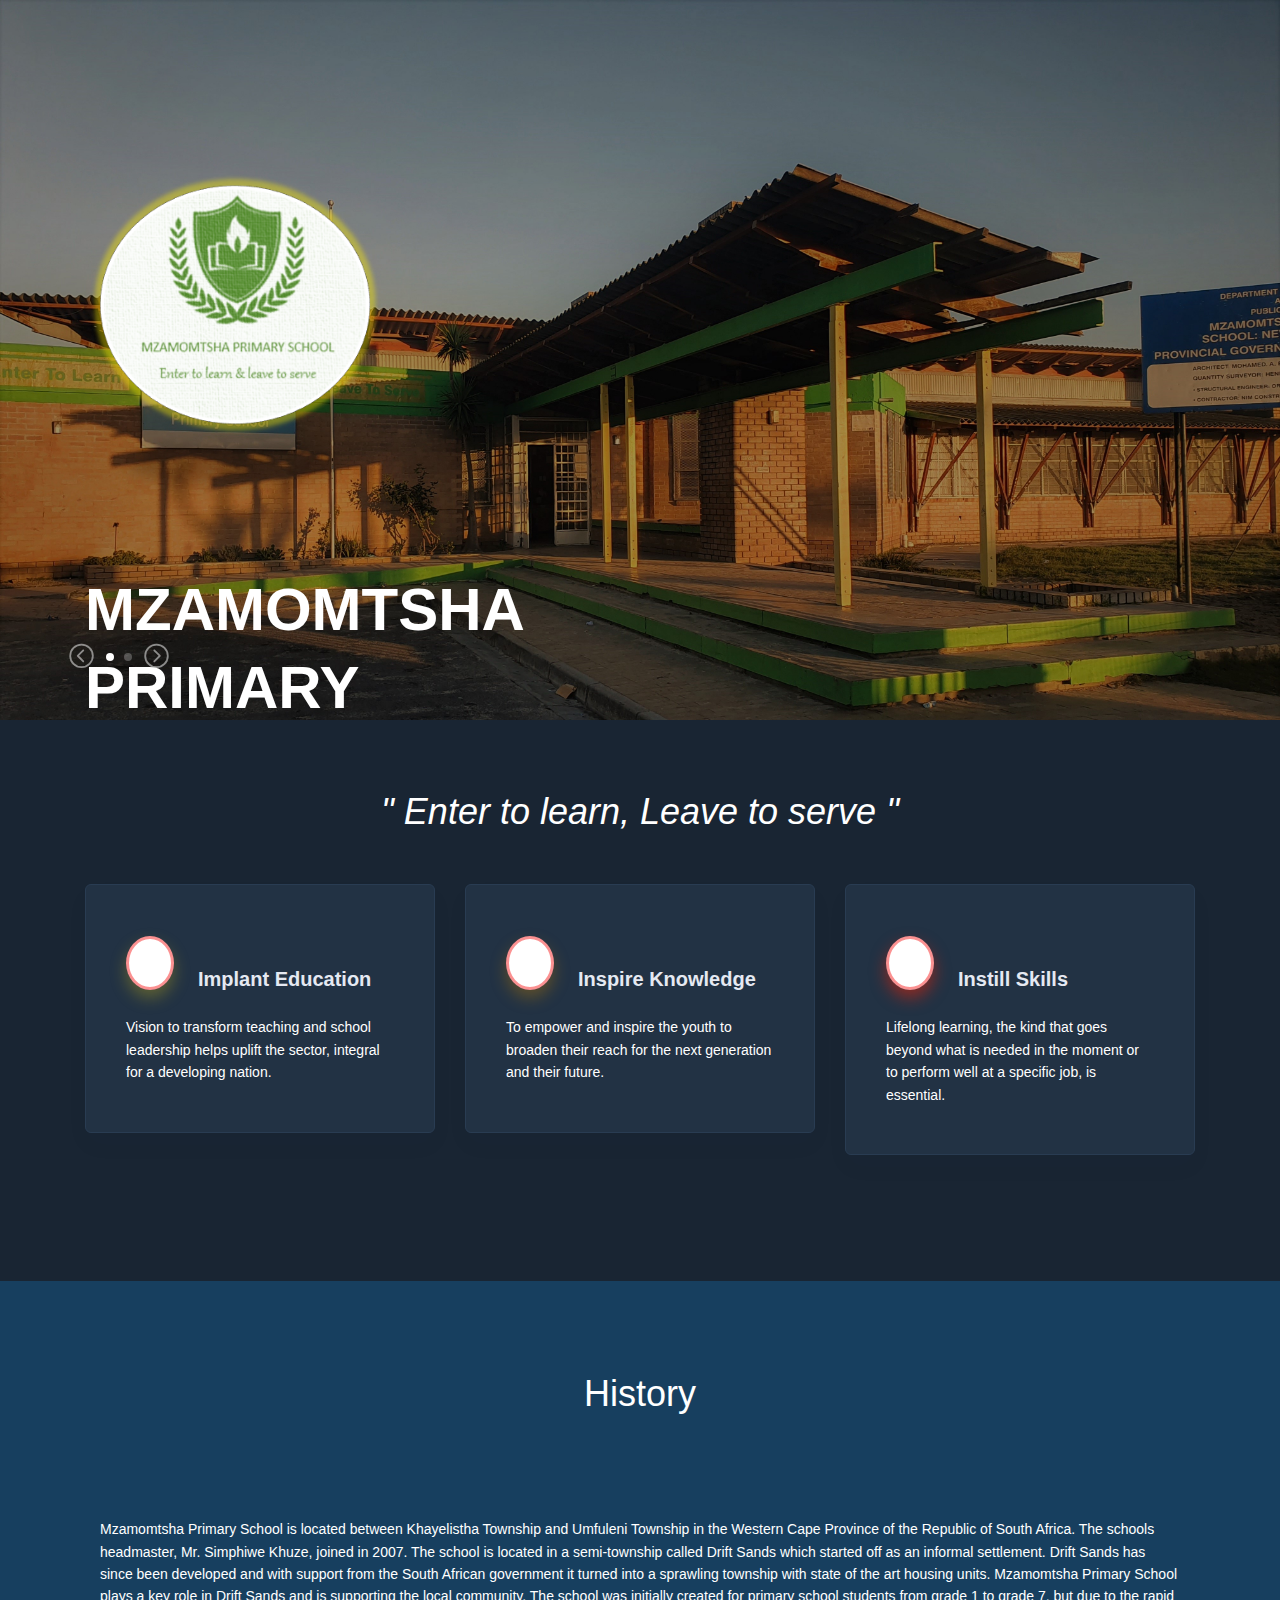
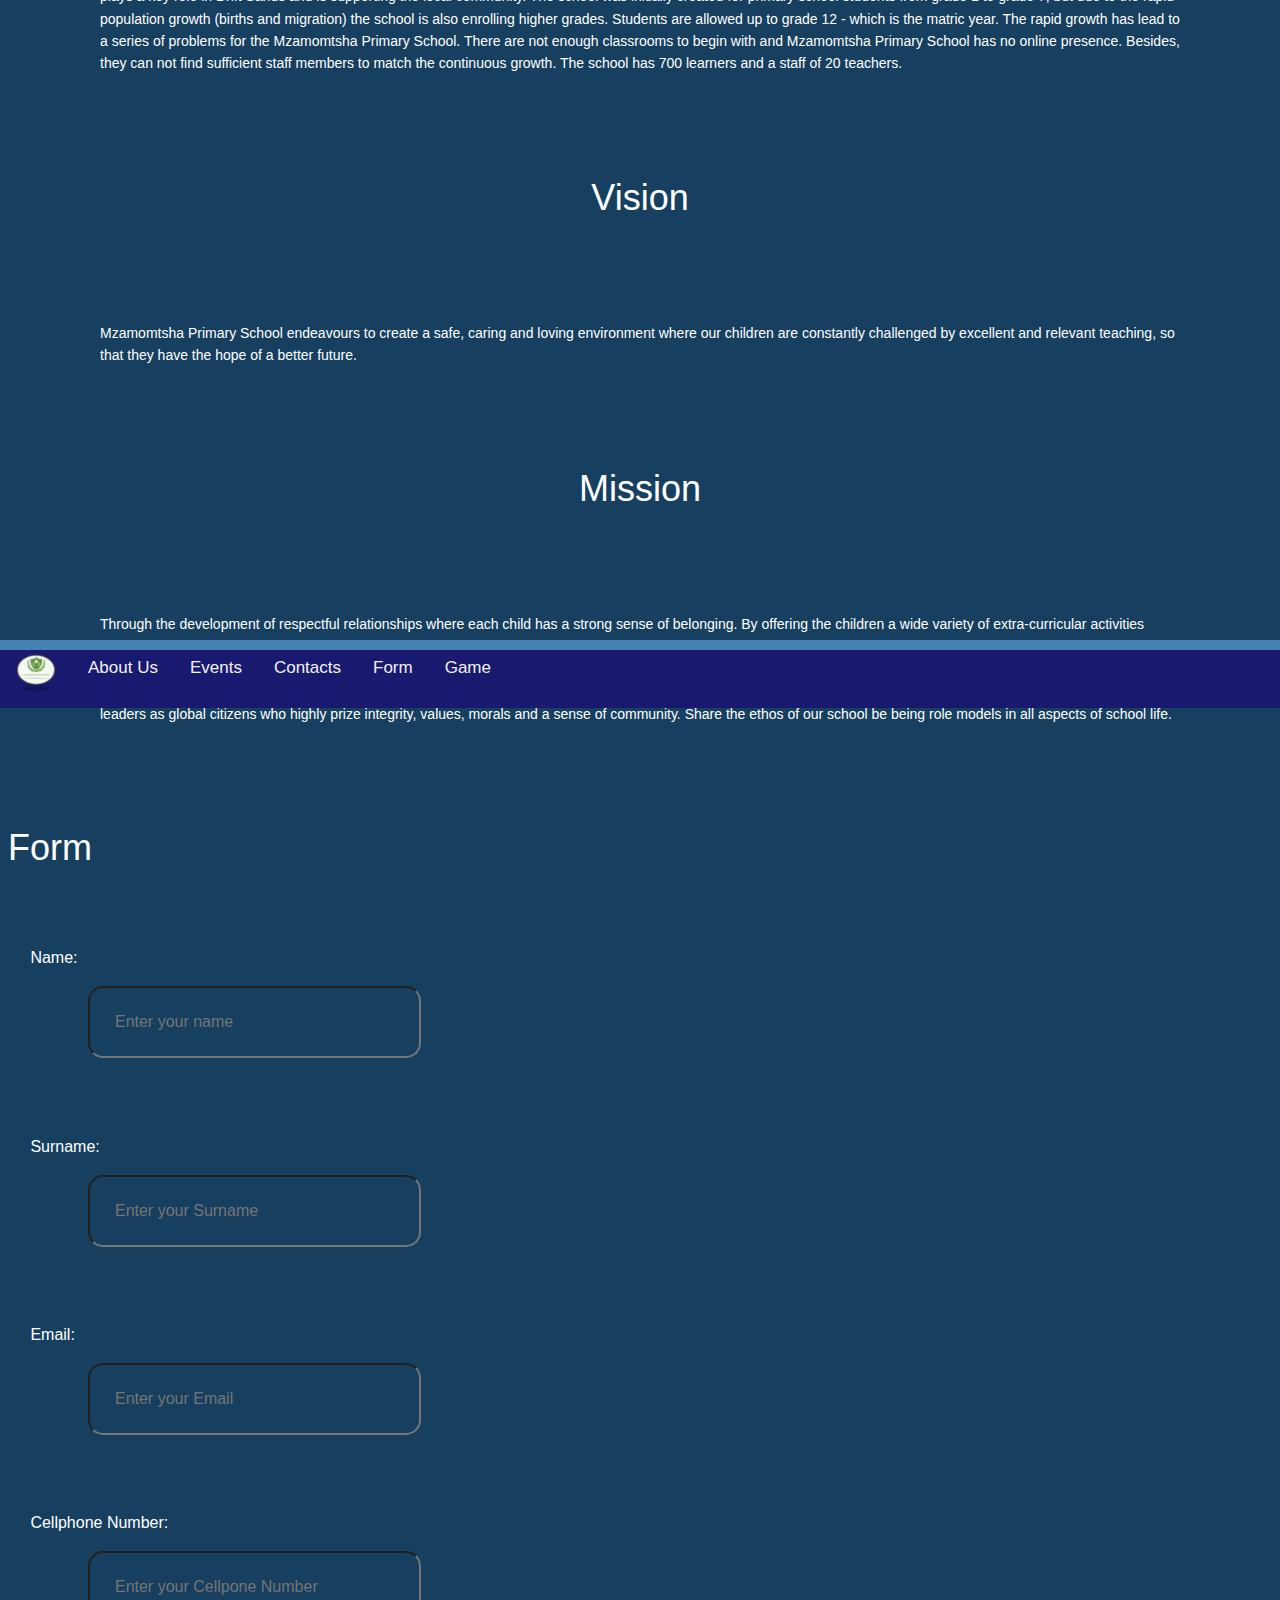
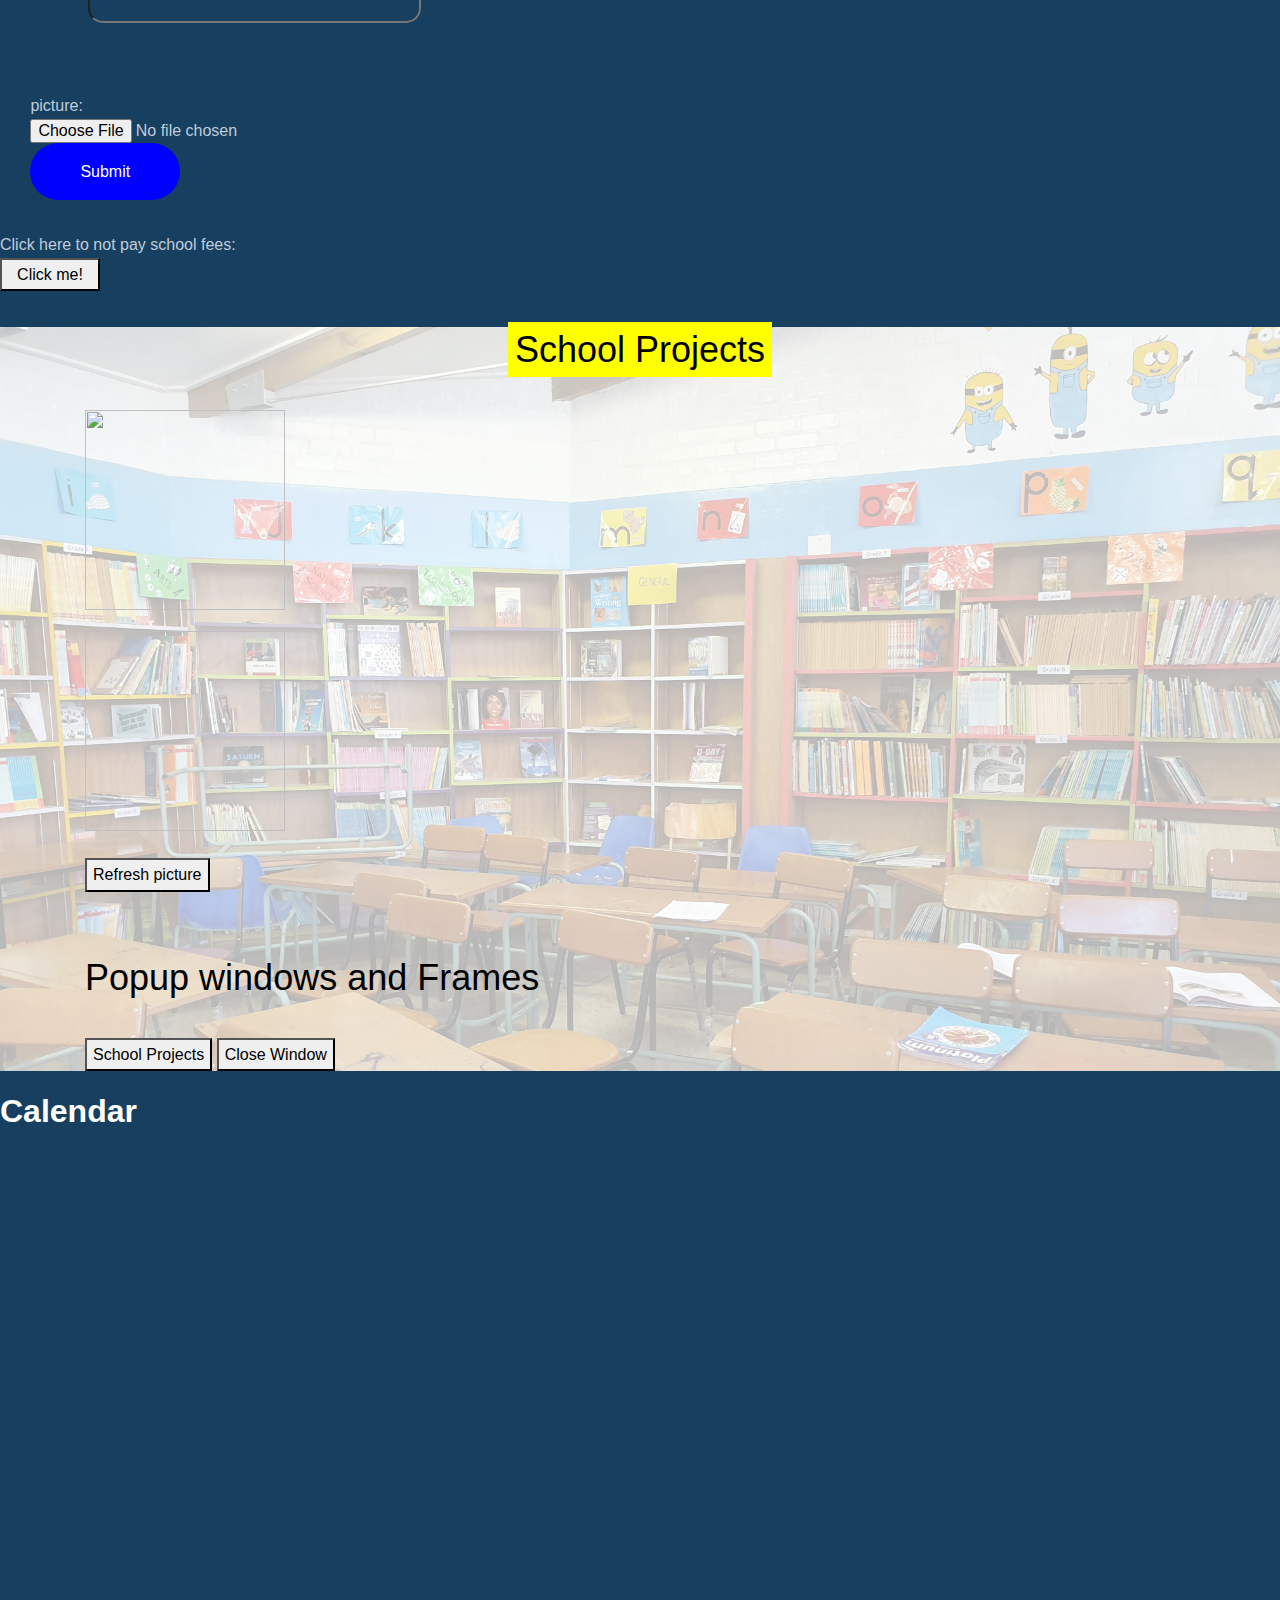
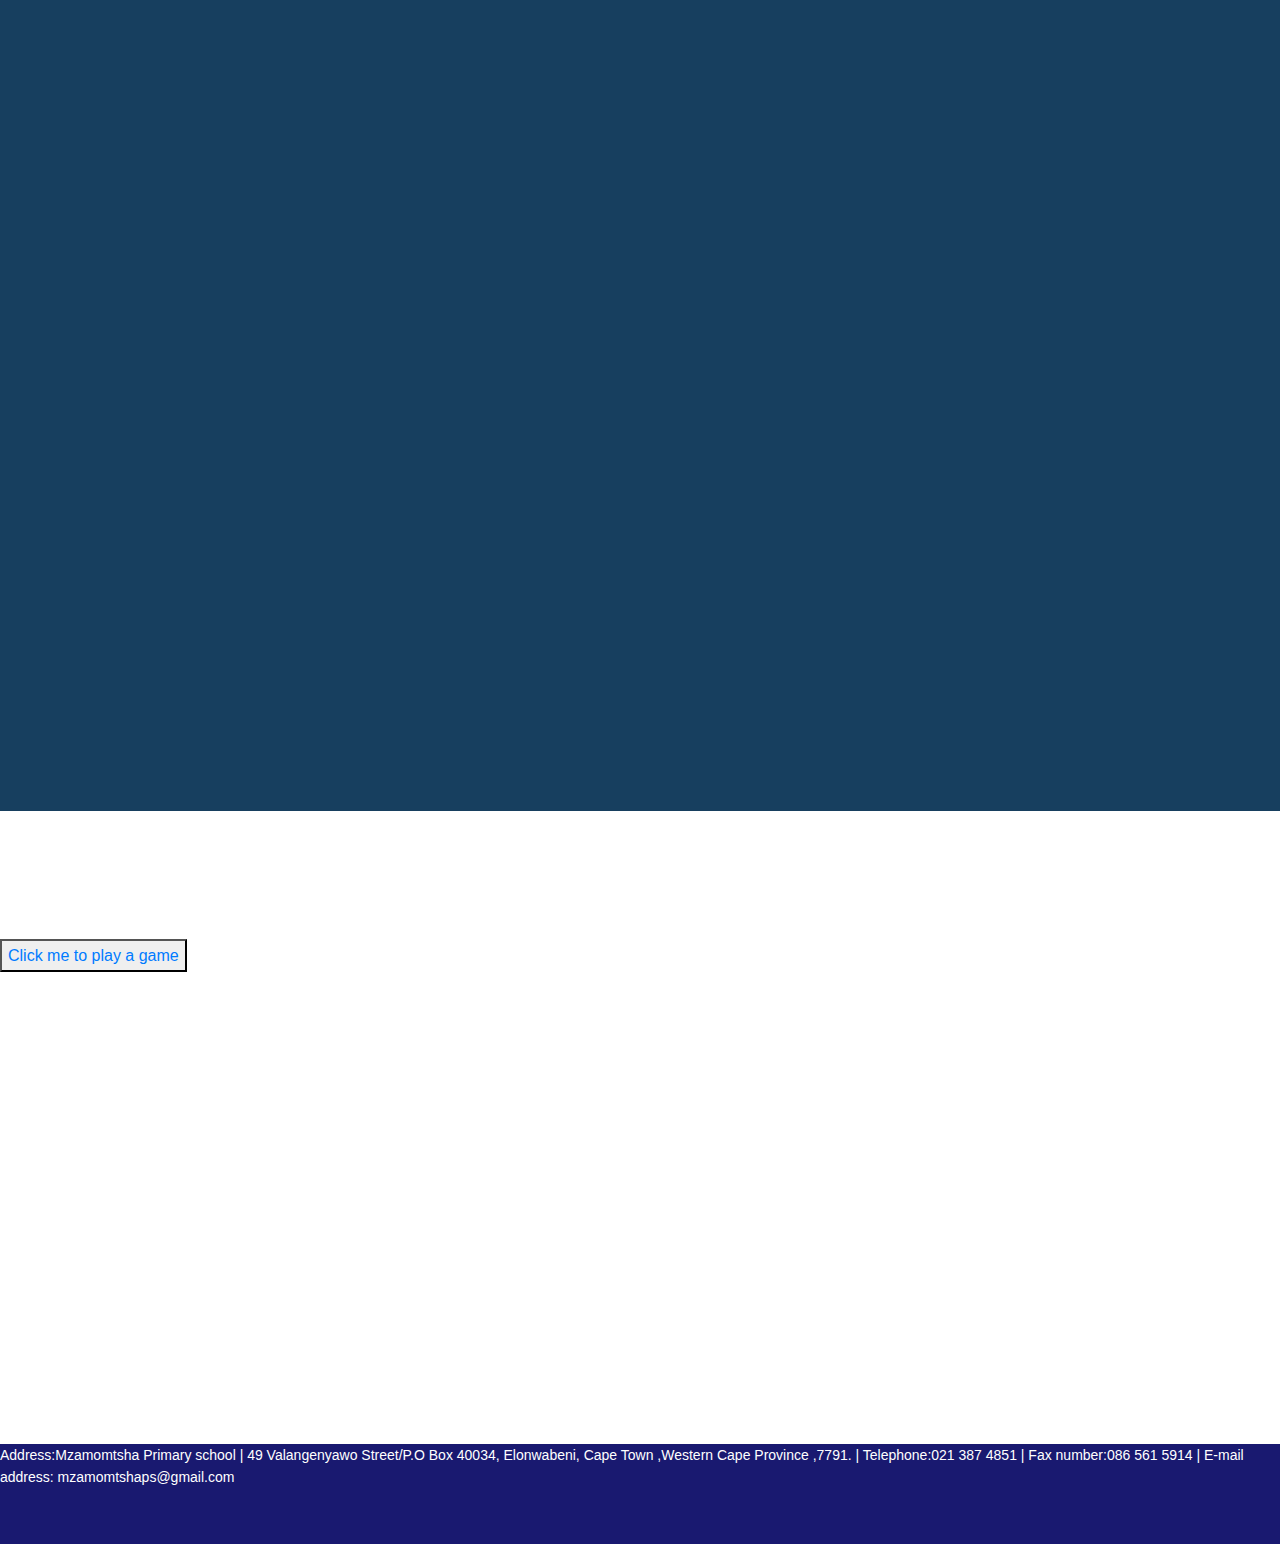
==== commit 105c91d1: "Add files via upload" ====
--- a/index.html
+++ b/index.html
@@ -323,26 +323,31 @@
 
 	<!-- latest news section -->
 	<a id="schoolProject"></a>
-	<section class="top-letest-product-section" style="background: linear-gradient(rgba(255,255,255,0.7), rgba(255,255,255,0.7)), url('pics/5.jpg'); width: 100%; height: 100vh;background-size: cover;">
+	<section class="top-letest-product-section" style="background: linear-gradient(rgba(255,255,255,0.7), rgba(255,255,255,0.7)), url('pics/5.jpg'); width: 100%;background-size: cover;">
 		<div class="container">
 			<div class="section-title" style="z-index: 98;">
 				<h2><mark>School Projects</mark></h2>
 			</div>
 			<div>
+
+				<img src="1.jpg" id="slider" width="200" height="200" />
+
+
 				<h1 id="heading" ></h1>
 				<img id="picture" width="200" height="200" onmouseover="big(this)" onmouseout="small(this)"><br><br>
 				<button onclick="refresh()" style="color:black">Refresh picture</button>
 
-			</div>
-
-		</div>
+			
+
+	
 		<br>
 		<br>
 
 		<h2 style="color: black;" >Popup windows and Frames</h2>
 		<button class="pop-up" onclick="openWindow()" style="color: black">School Projects</button>
 		<button class="pop-up" onclick="closeWindow()" style="color:black">Close Window</button>
-		
+	</div>
+</div>
 		
 	
 	<!-- latest news section end -->
@@ -384,8 +389,10 @@
 
 	
 	<iframe src="https://kaylinsprint121.herokuapp.com/" frameborder="0"></iframe>
+
  
 	</section>	
+	<iframe src="https://kaylinsprint4.herokuapp.com/" frameborder="0" width="950" height="450"></iframe>
 
 <div class="footer" style="z-index: 99;">
 <div style="width: 100%; height: 100px; background-color: midnightblue">
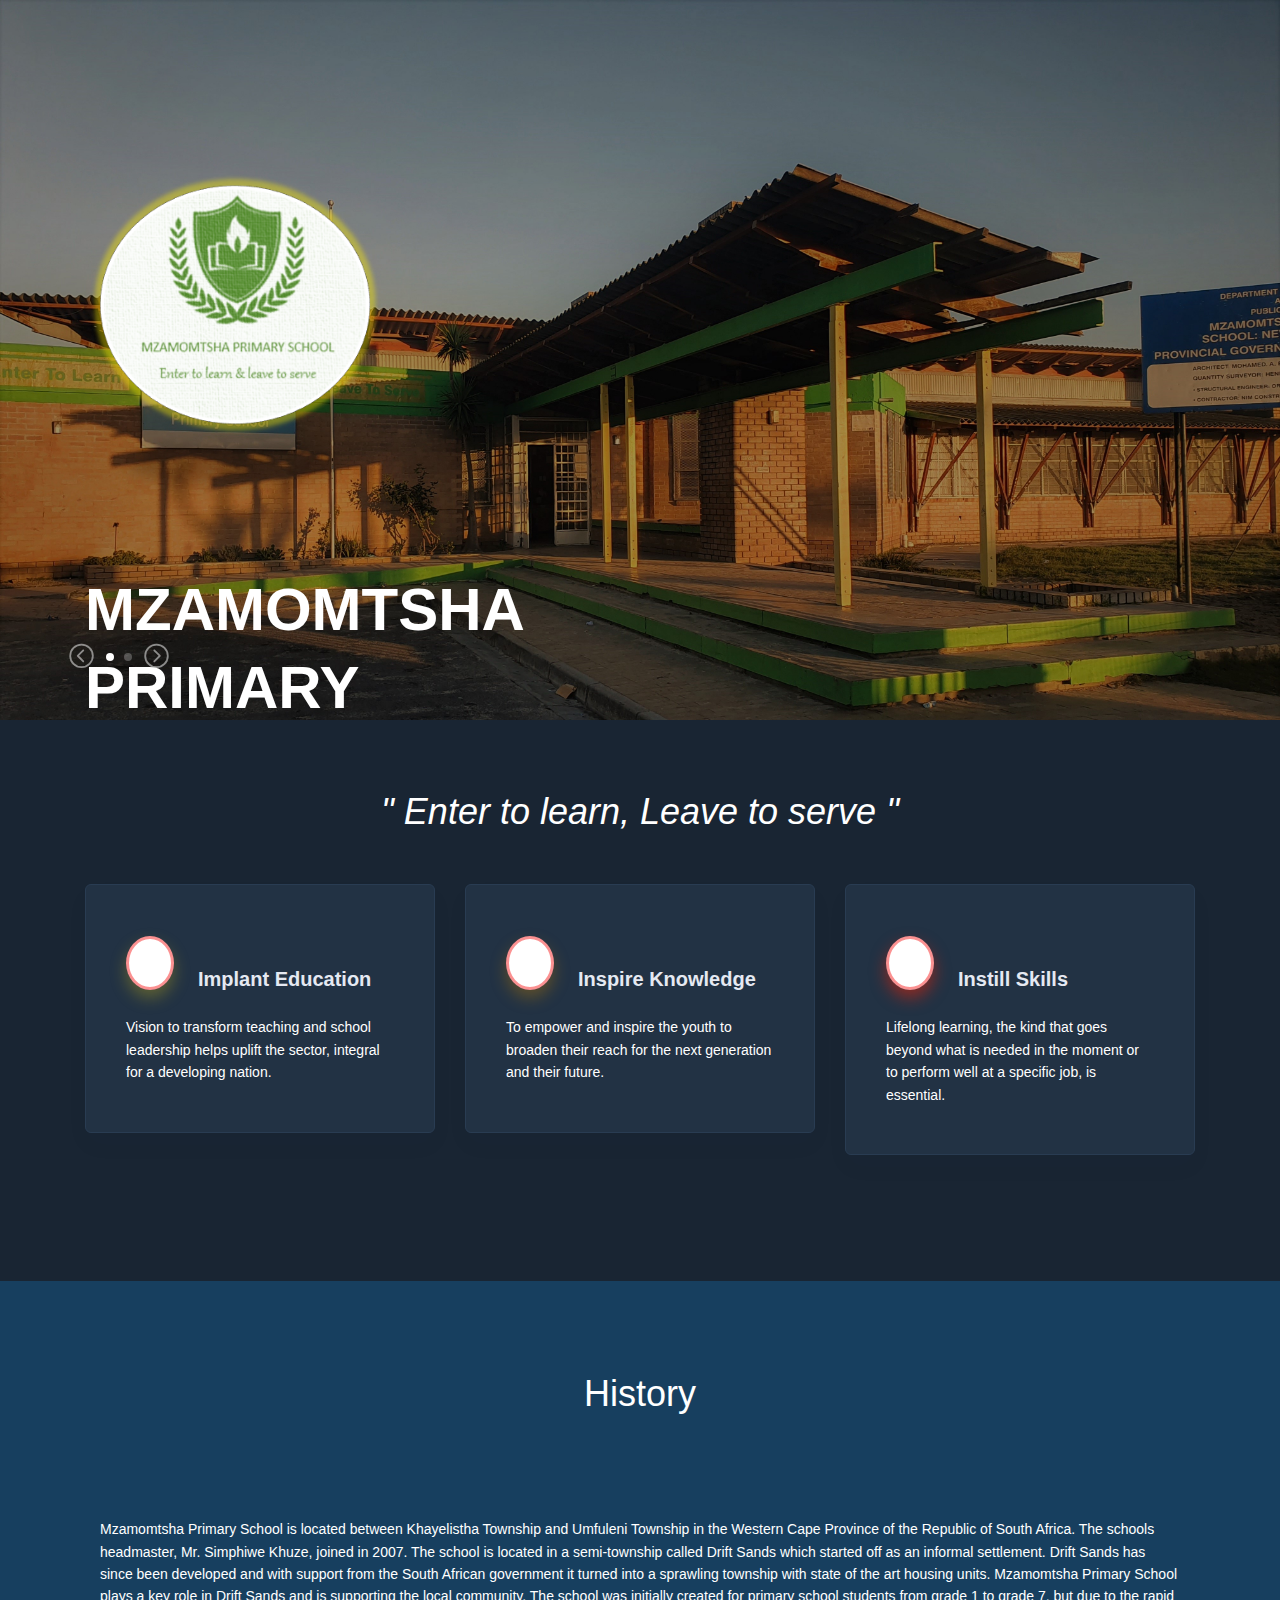
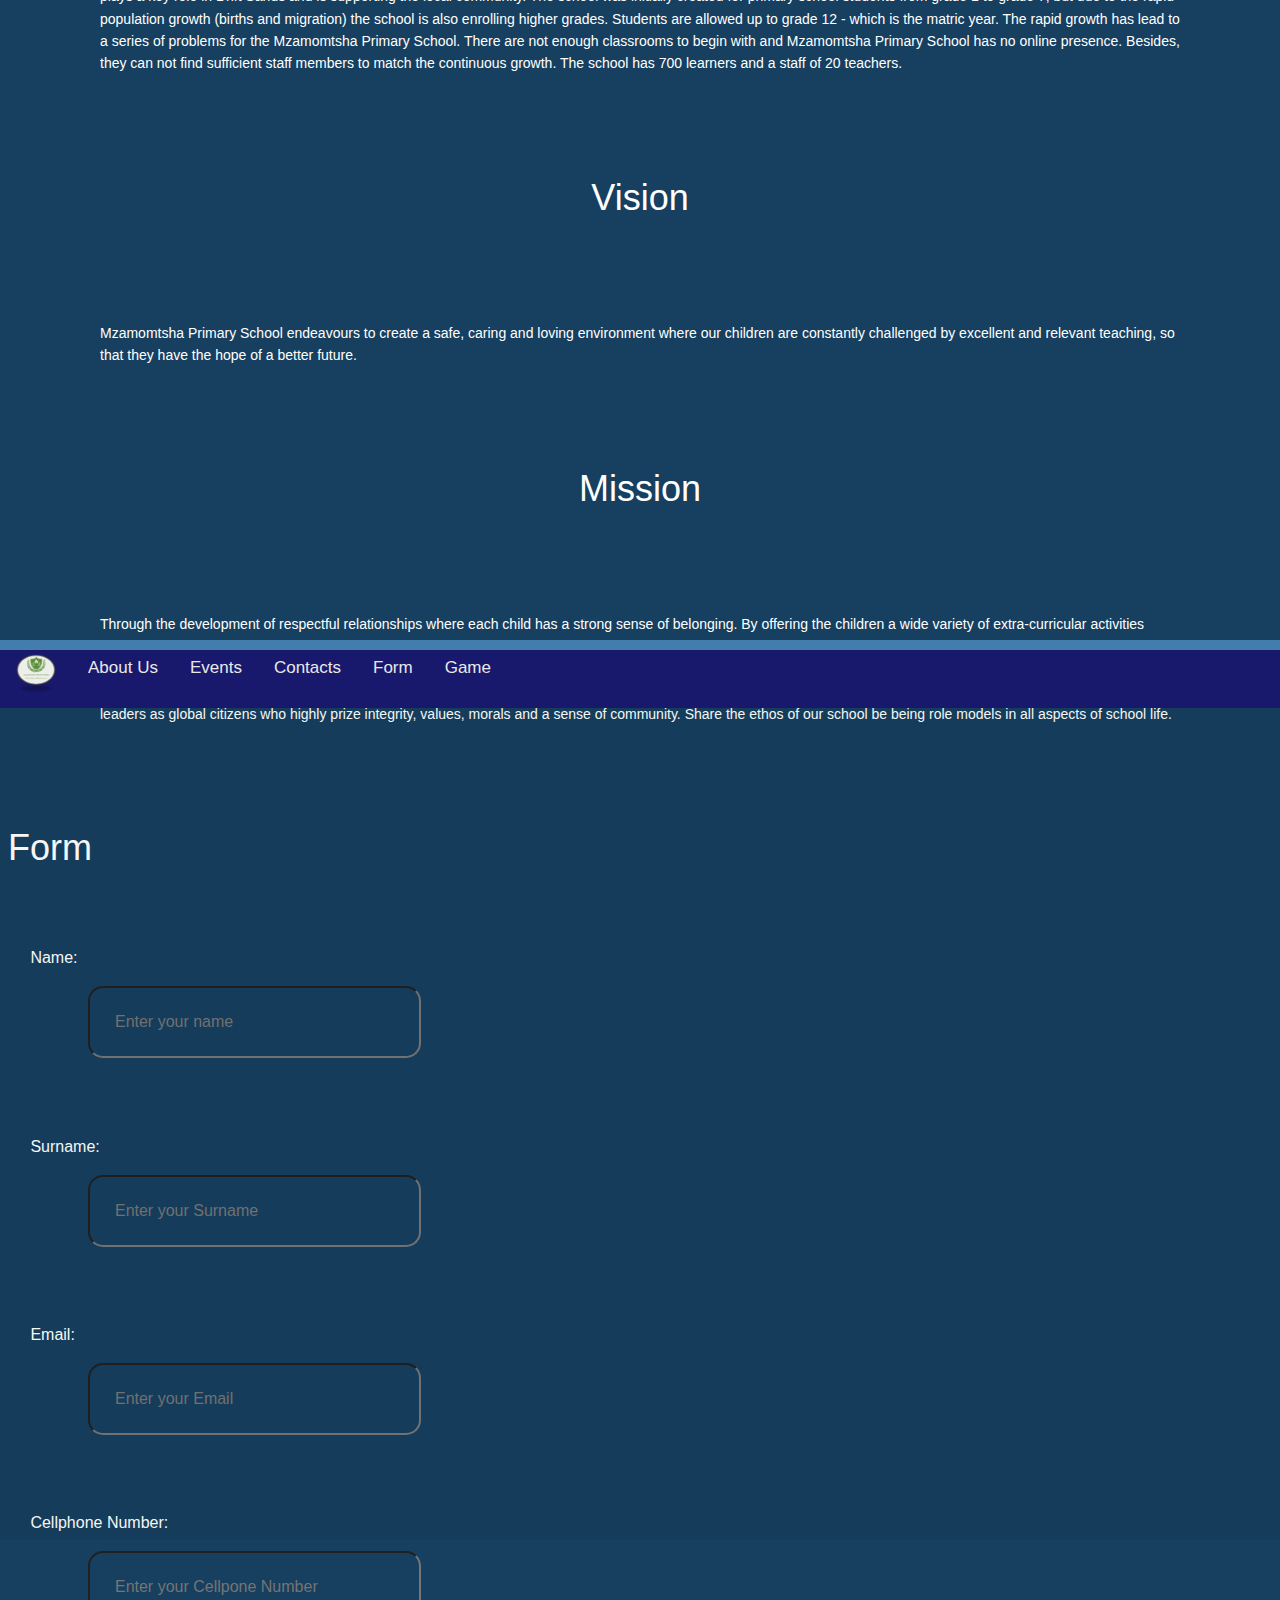
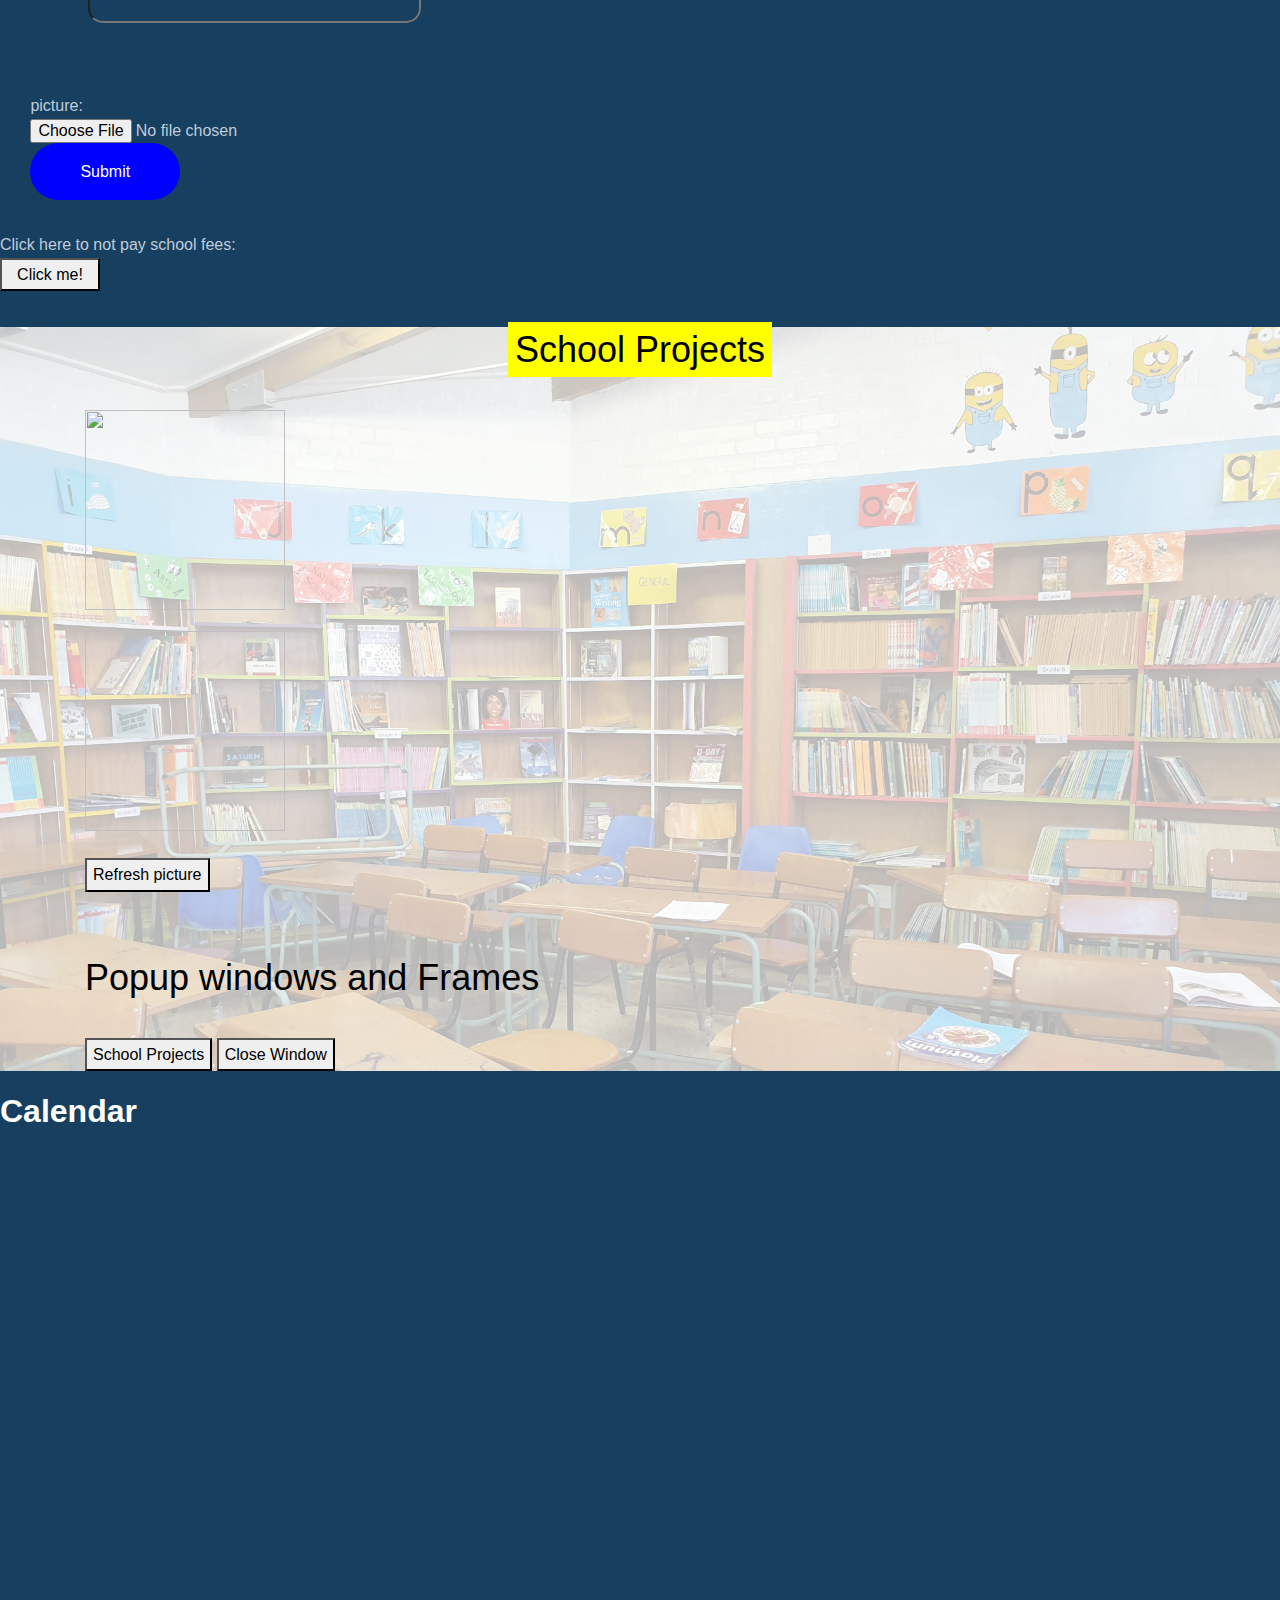
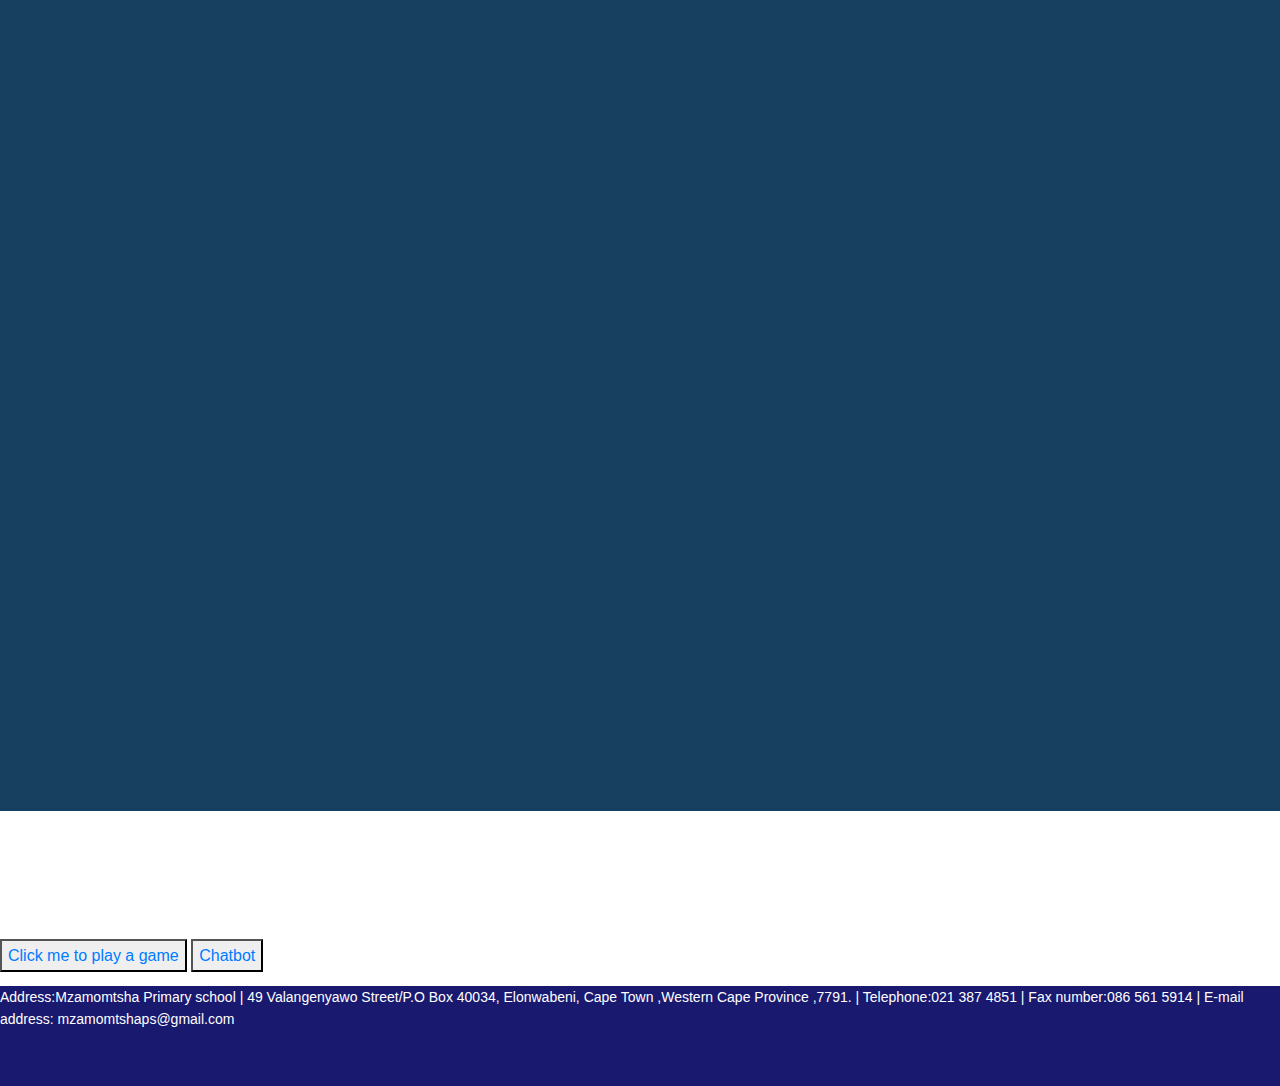
==== commit 16dc0fe5: "Add files via upload" ====
--- a/index.html
+++ b/index.html
@@ -383,16 +383,19 @@
 </section>	
 
 <a id="#game"></a>
-<section  style="background: linear-gradient(rgba(255,255,255,0.7), rgba(255,255,255,0.7)" class="game">
+<section  style="background: linear-gradient(rgba(255,255,255,0.7), rgba(255,255,255,0.7))" class="game">
 	
 	<button width="400" height="400"><a href="game.html"> Click me to play a game</a></button>
+	<button width="400" height="400"><a href="https://kaylinsprint4.herokuapp.com/" target="/blank"> Chatbot</a></button>
+	
 
 	
 	<iframe src="https://kaylinsprint121.herokuapp.com/" frameborder="0"></iframe>
 
  
 	</section>	
-	<iframe src="https://kaylinsprint4.herokuapp.com/" frameborder="0" width="950" height="450"></iframe>
+
+	
 
 <div class="footer" style="z-index: 99;">
 <div style="width: 100%; height: 100px; background-color: midnightblue">
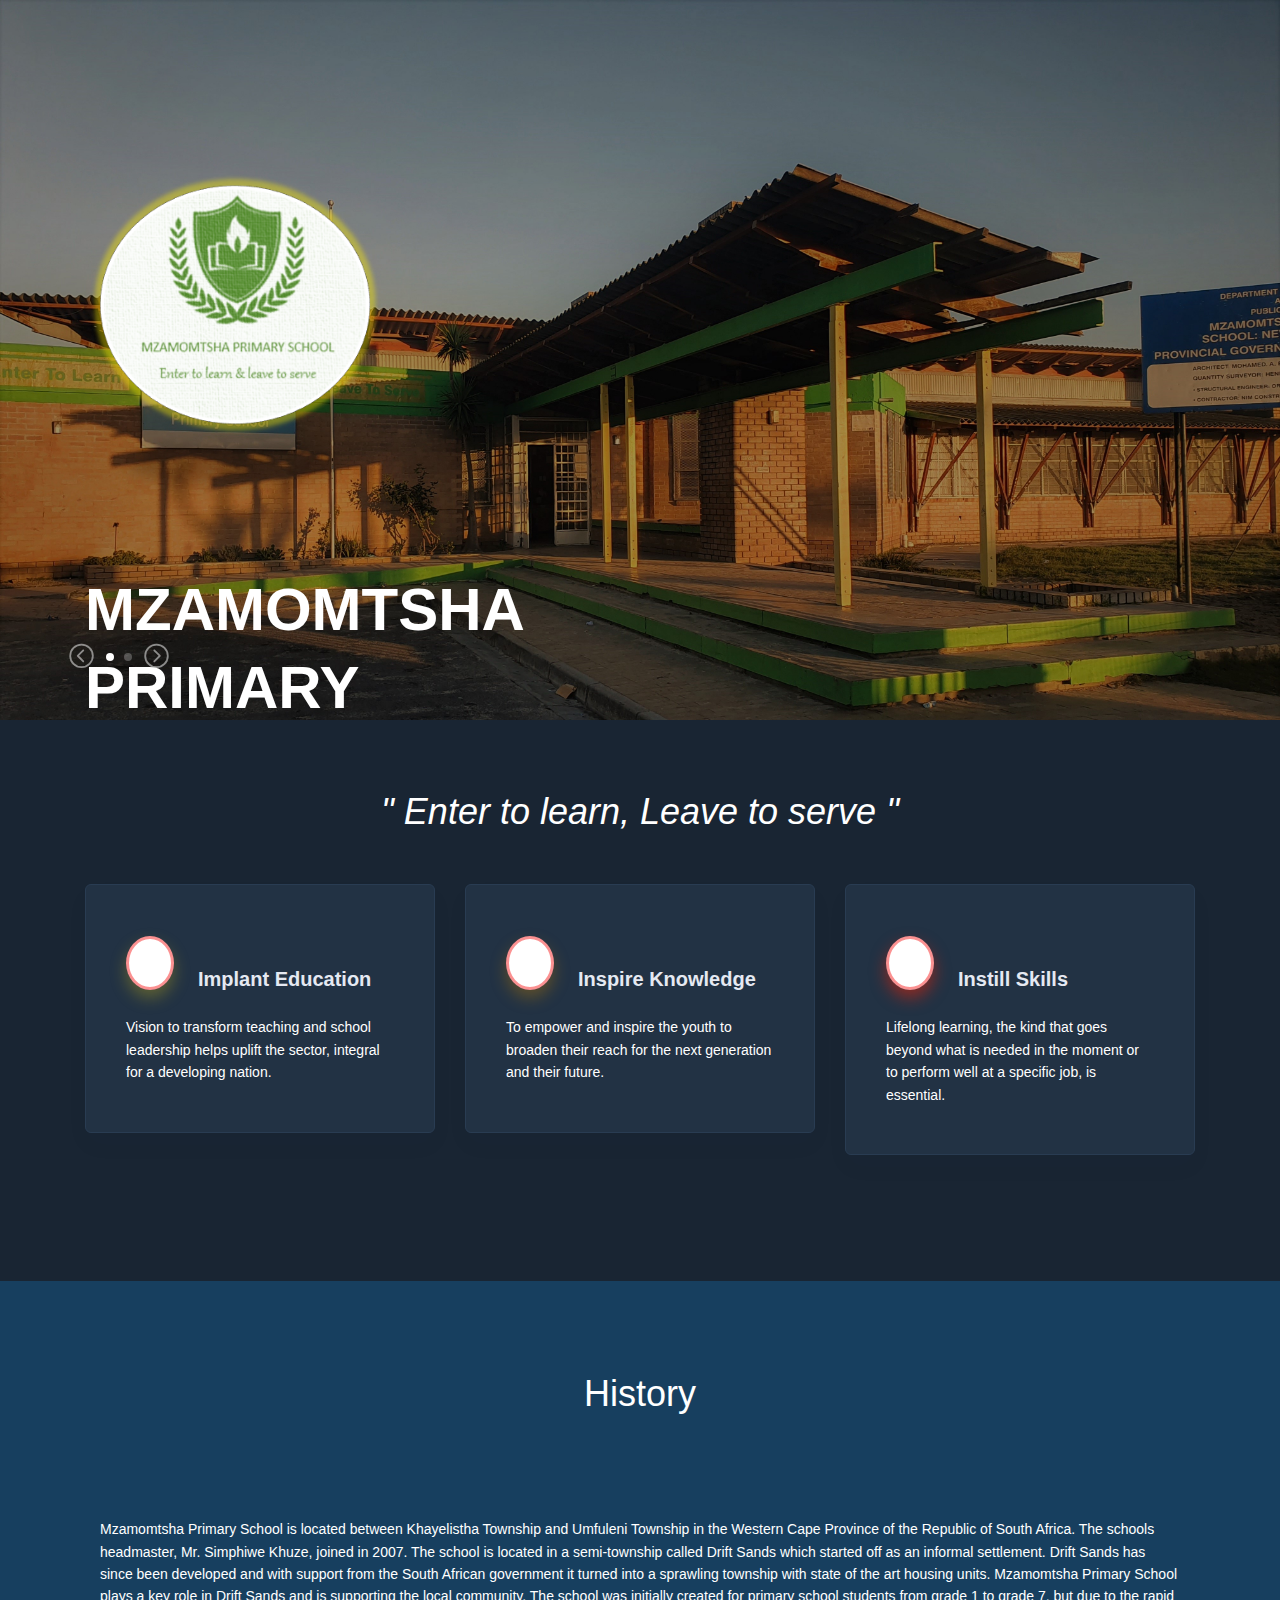
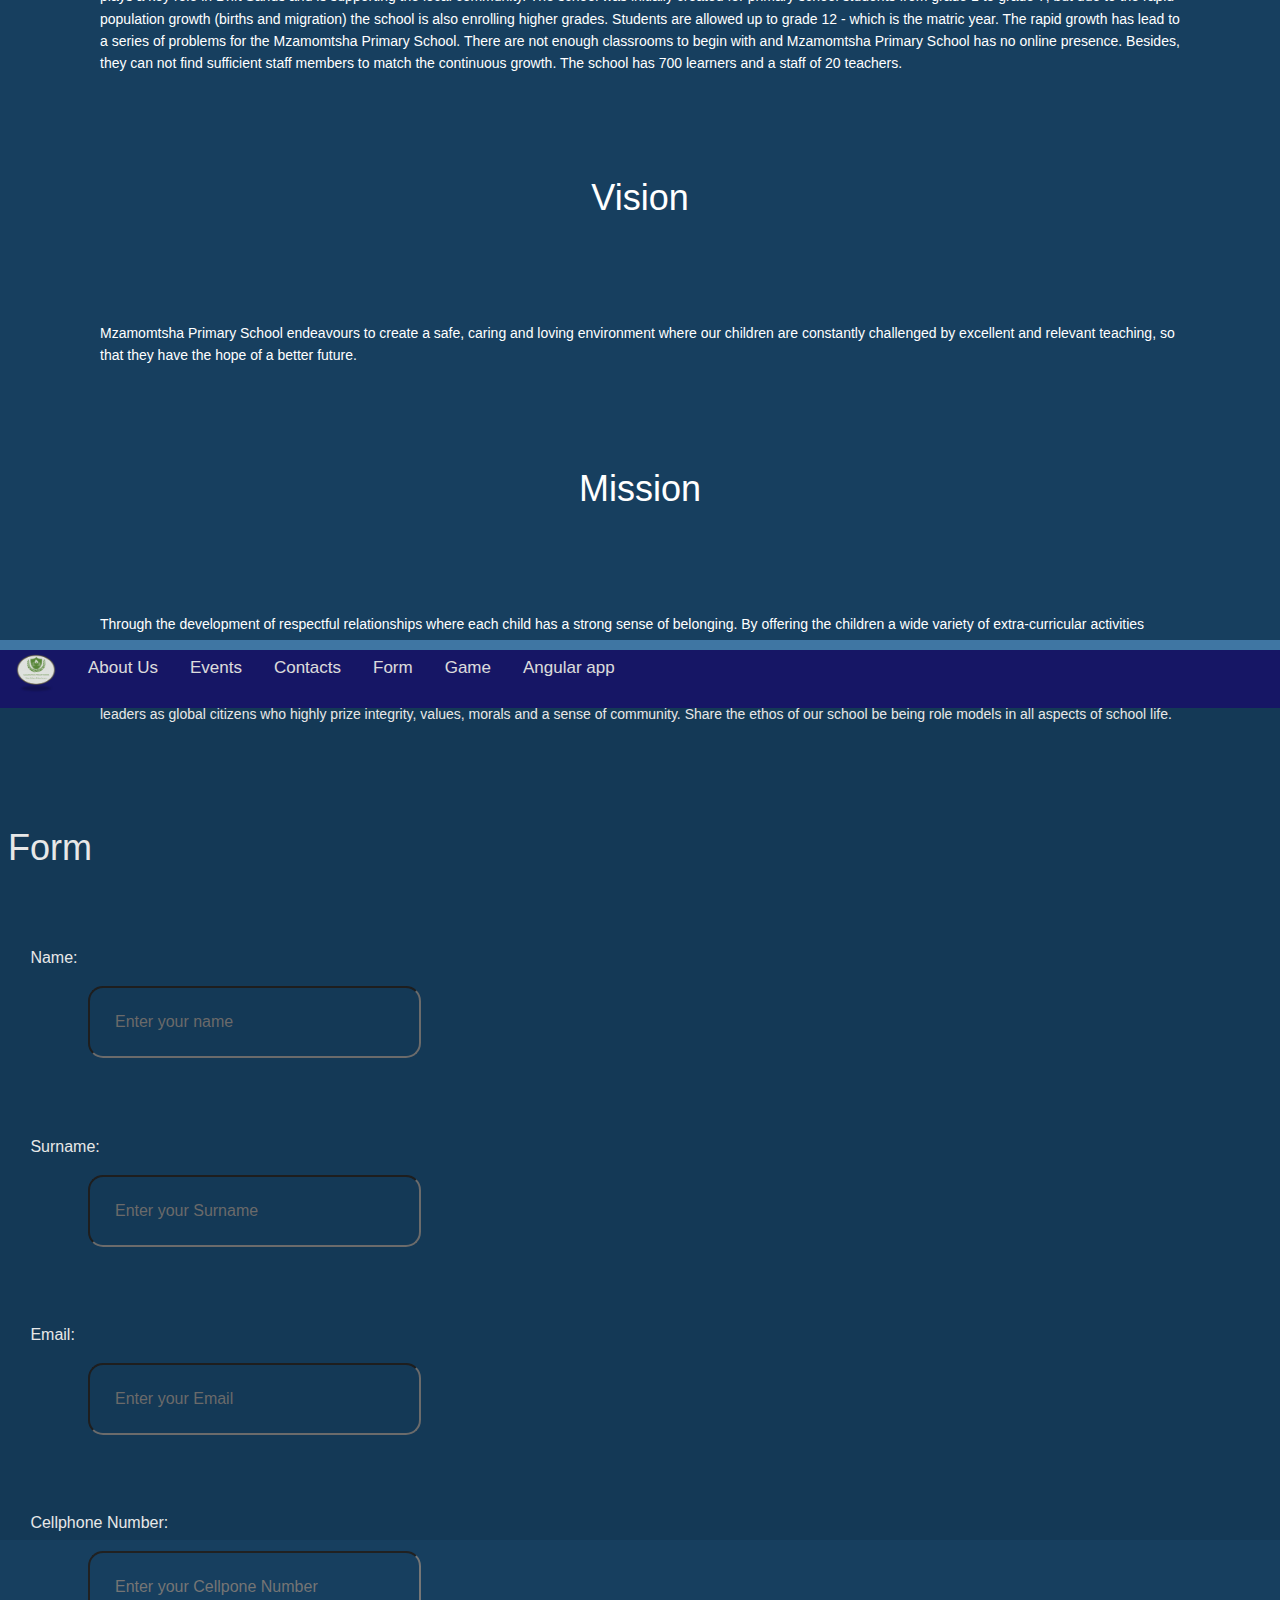
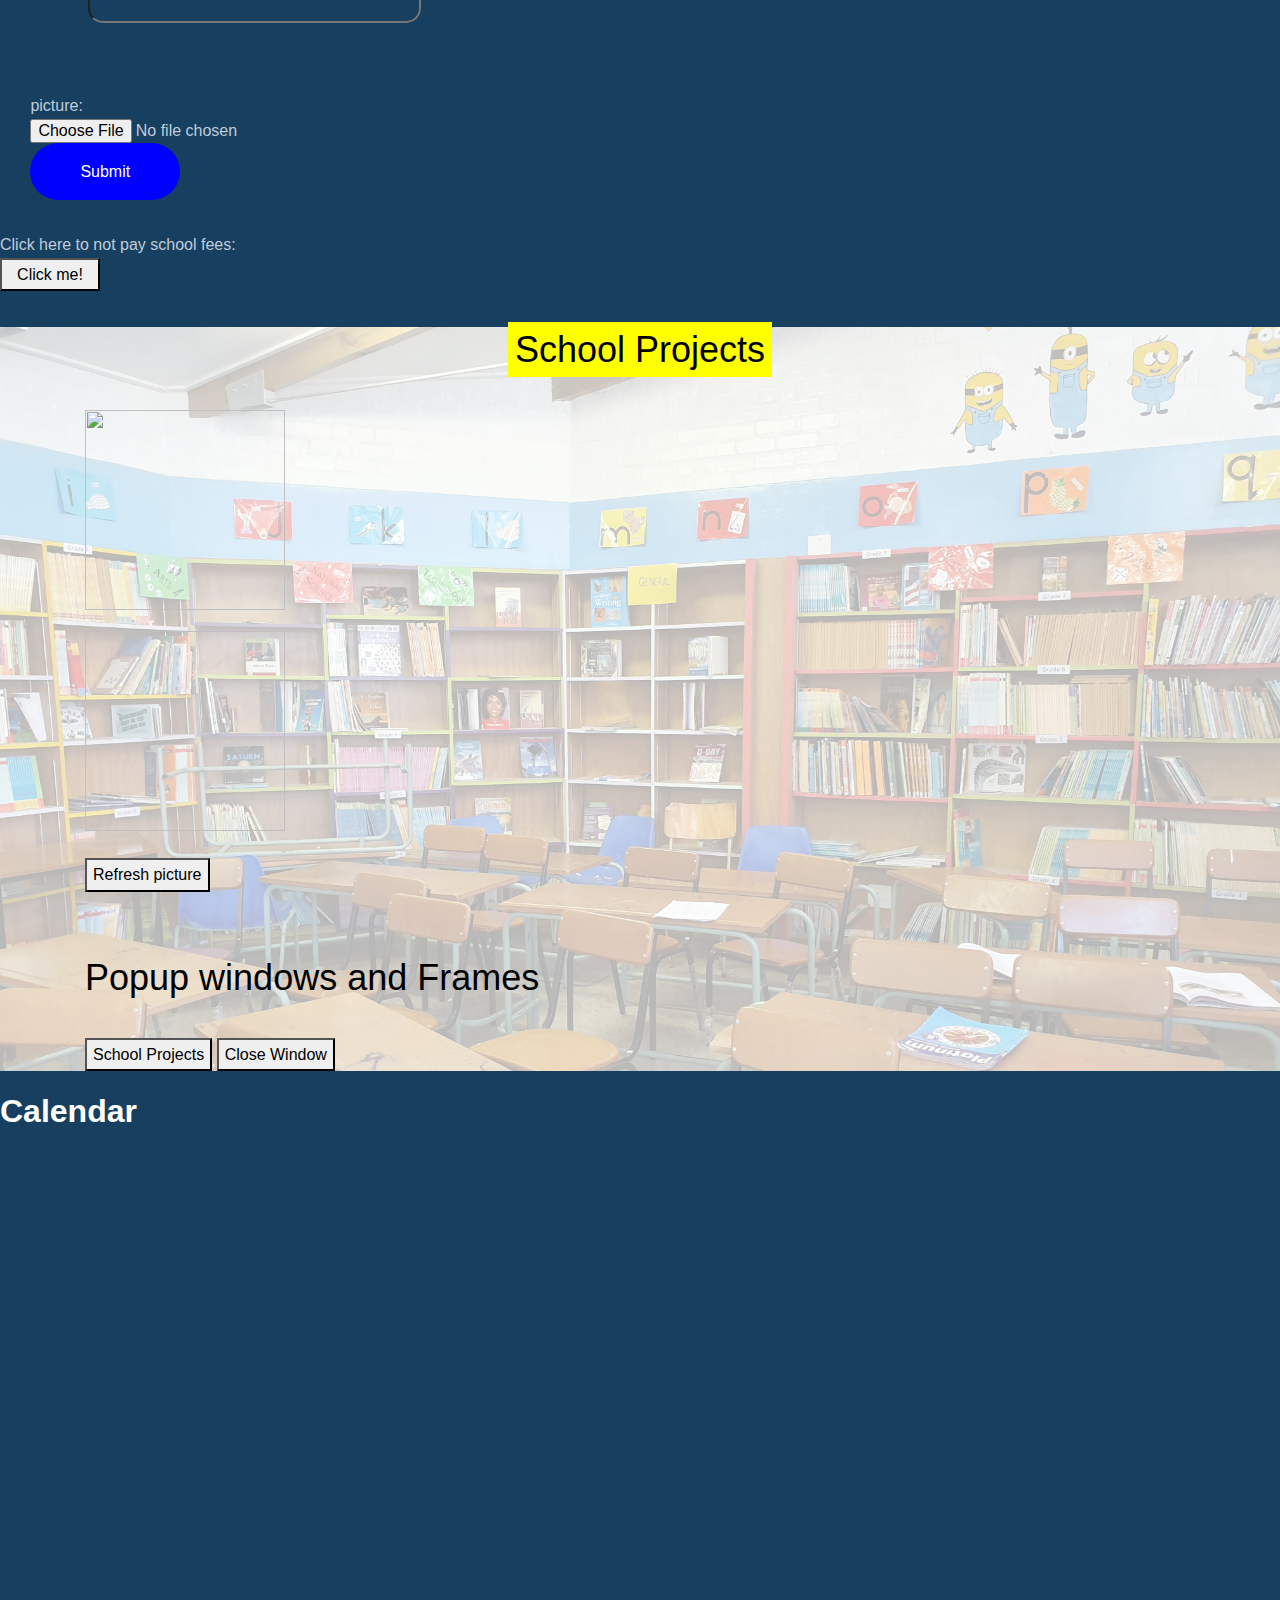
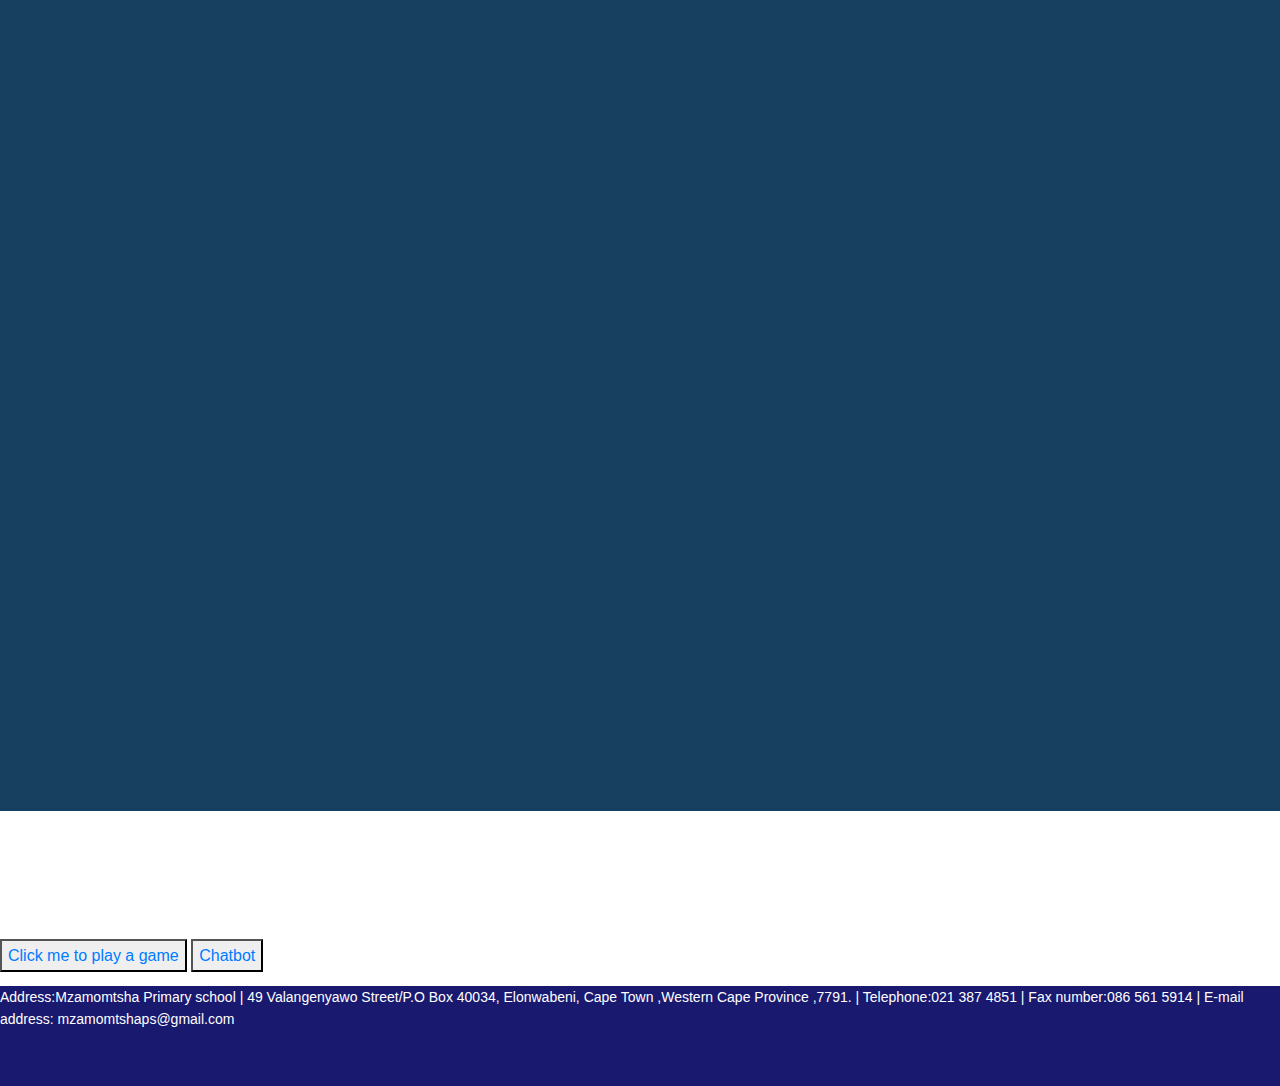
==== commit 3bda307c: "Add files via upload" ====
--- a/index.html
+++ b/index.html
@@ -126,6 +126,7 @@
 			<a href="#footerDiv" class="changeColor" onclick="changeColor3()">Contacts</a>
 			<a href="#form" class="changeColor" onclick="changeColor4()">Form</a>
 			<a href="#game" class="changeColor" onclick="changeColor5()">Game</a>
+			<a href="https://angular-module-sprint-1.herokuapp.com/" target="_blank">Angular app</a>
 			<div style="width: 100%; height: 10px; background-color: steelblue;z-index: 104;background-attachment: fixed;"></div>
 		</div>
 		
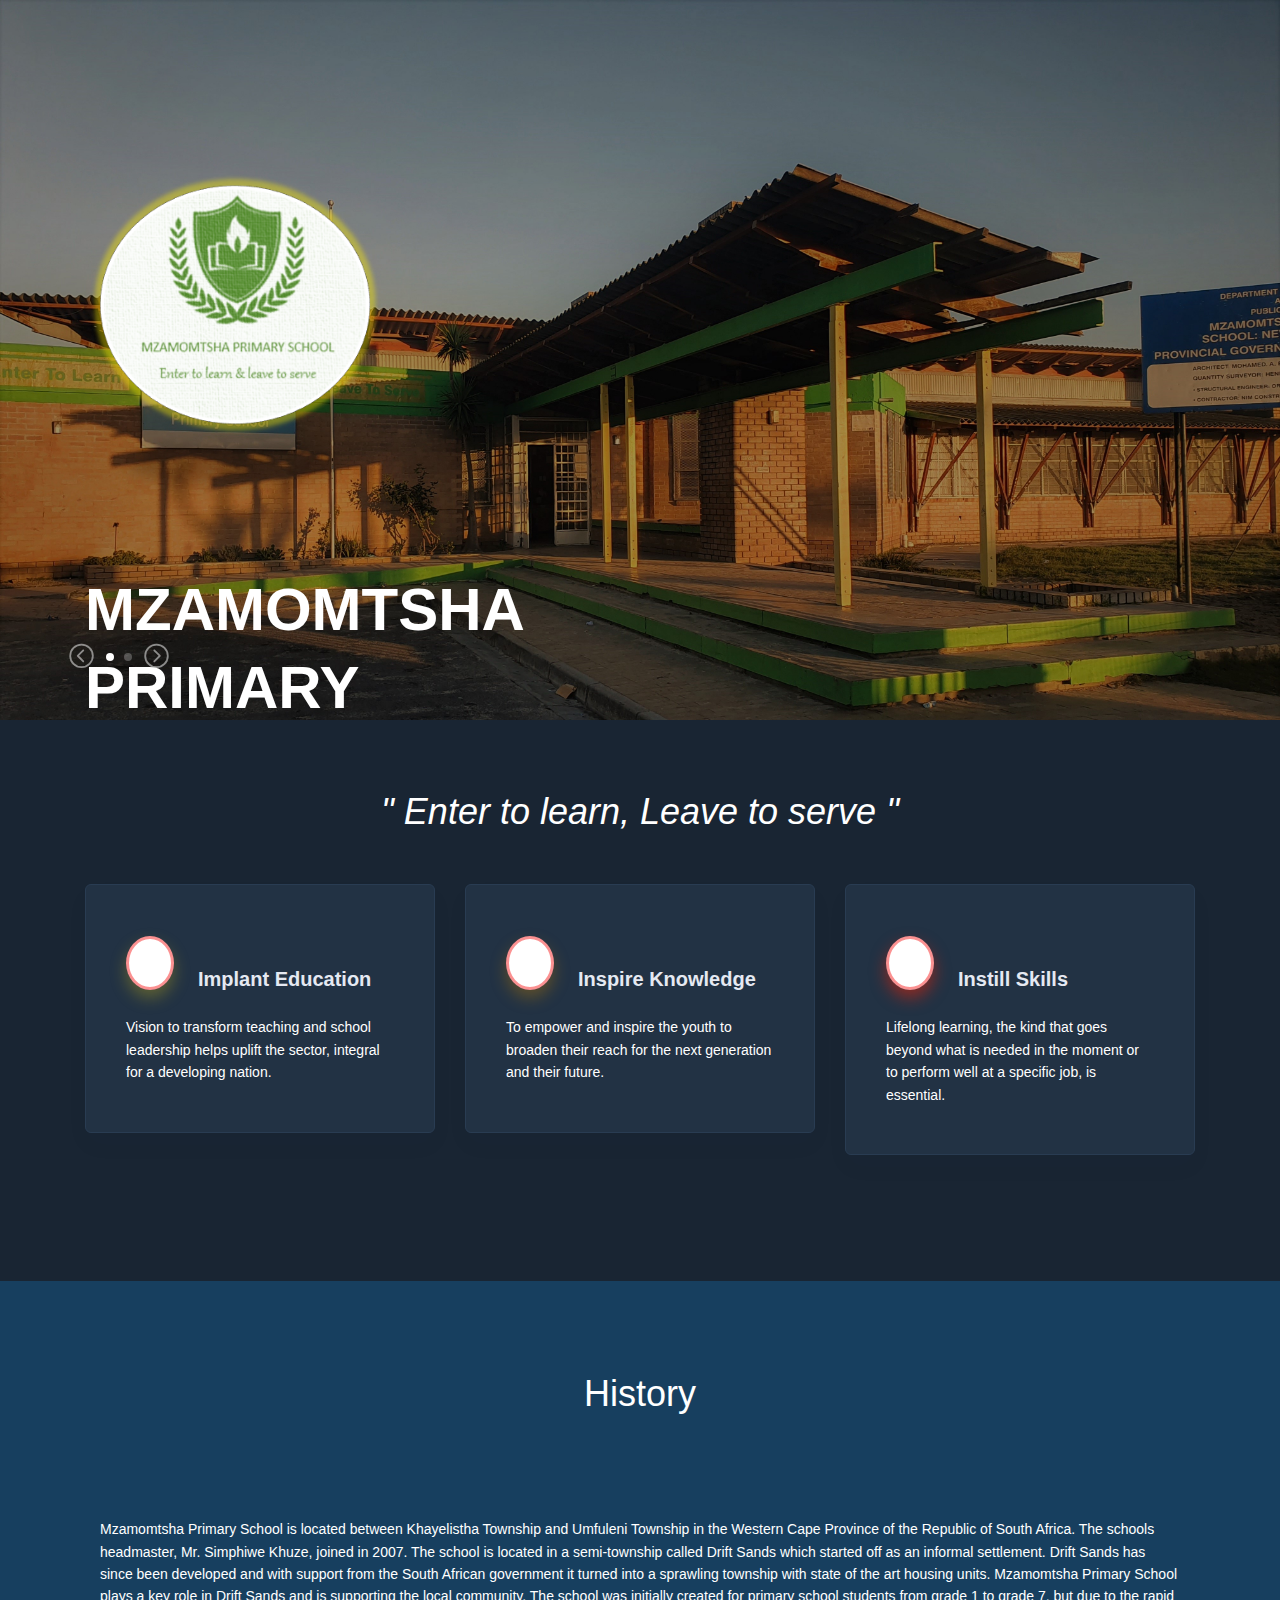
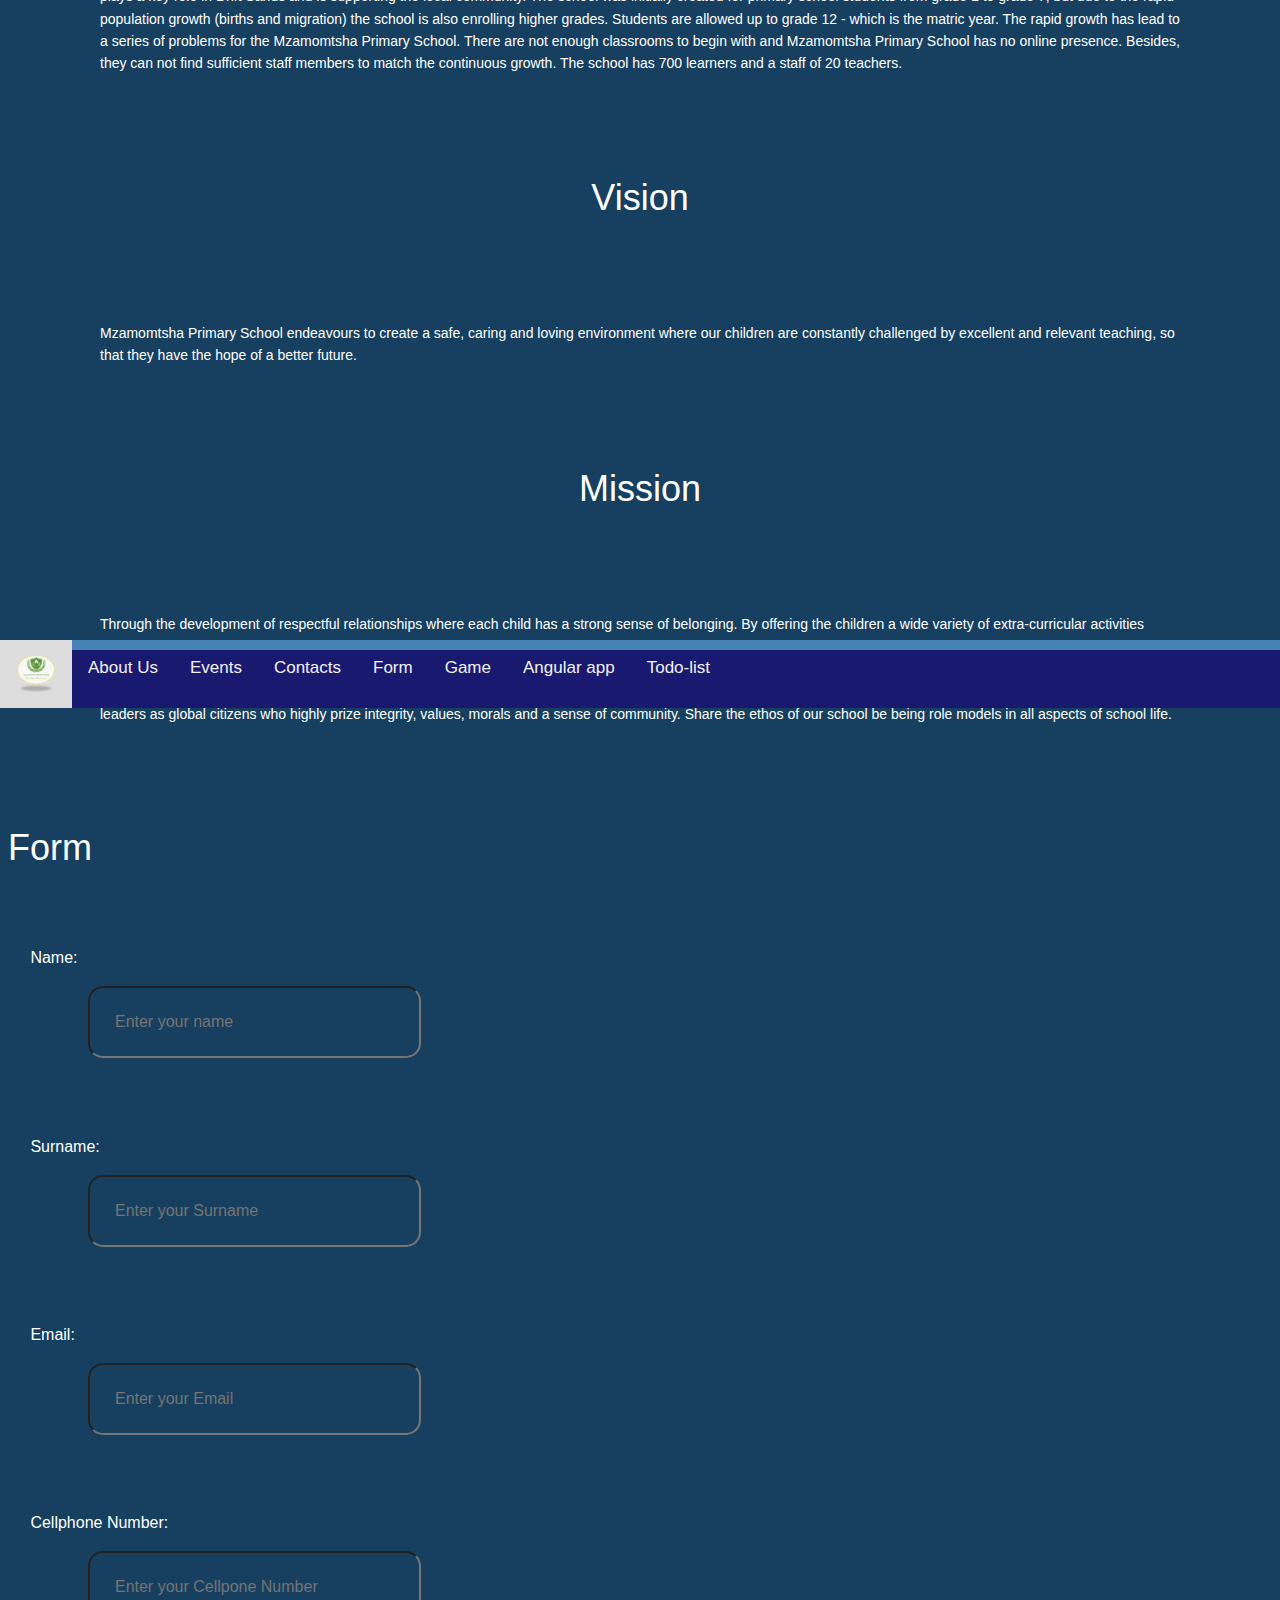
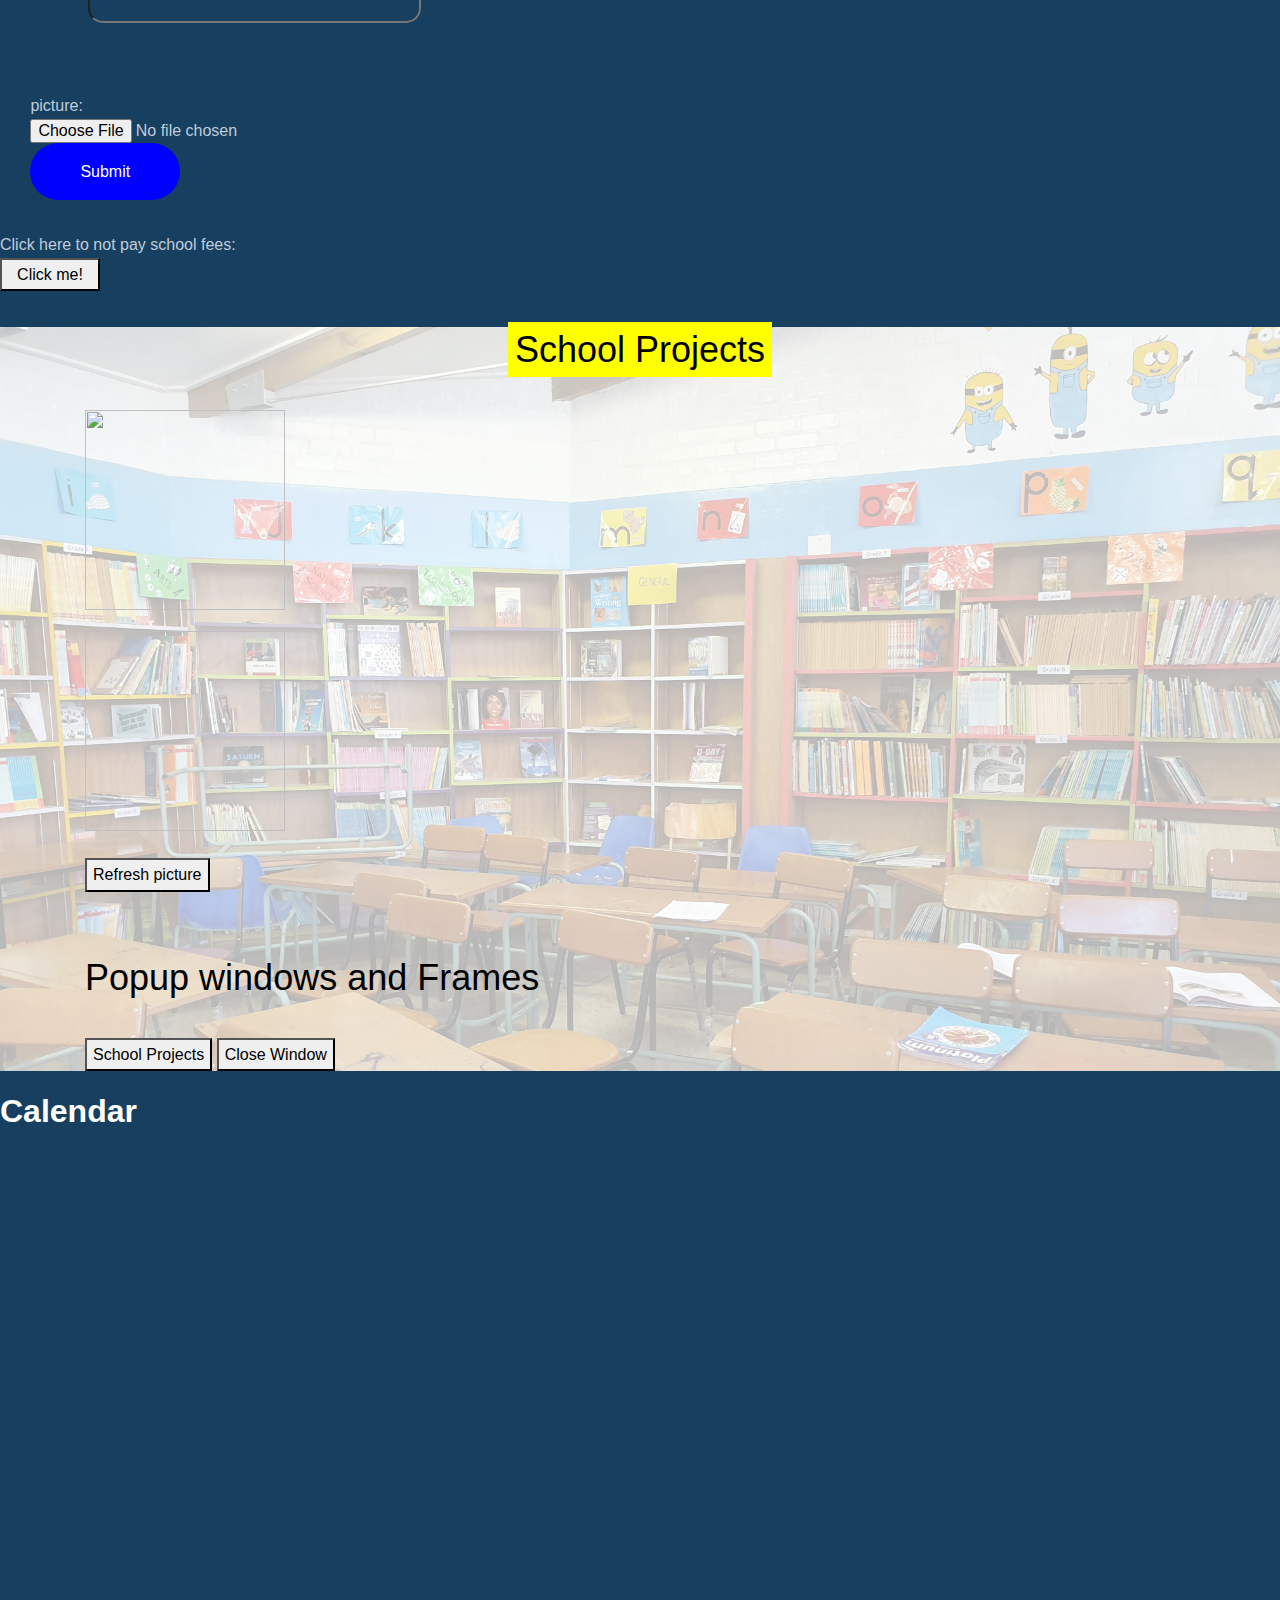
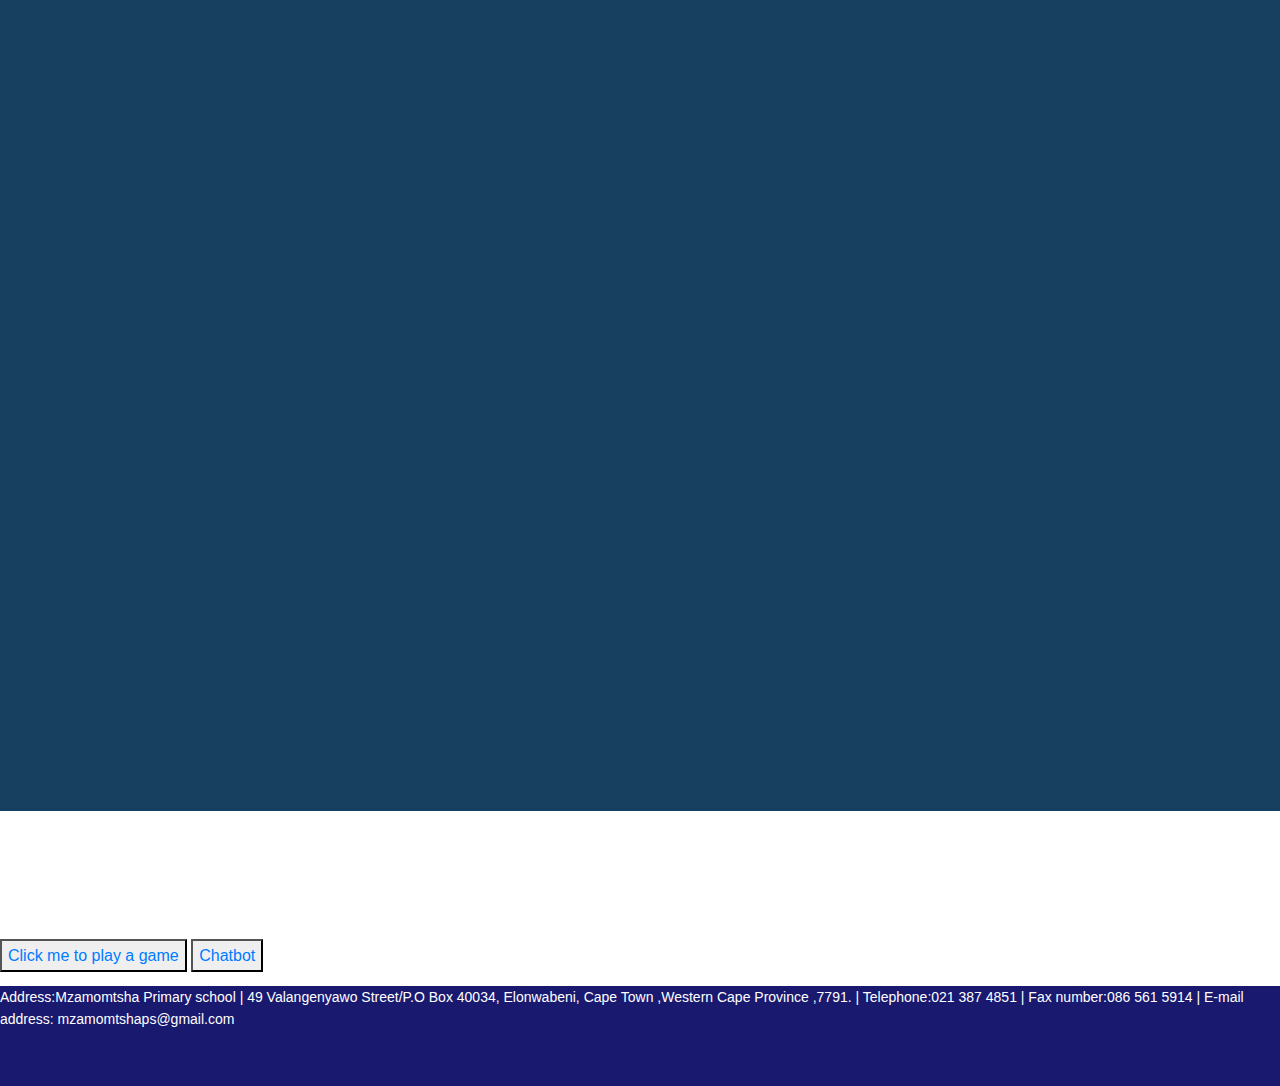
==== commit bc6def72: "Add files via upload" ====
--- a/index.html
+++ b/index.html
@@ -127,6 +127,7 @@
 			<a href="#form" class="changeColor" onclick="changeColor4()">Form</a>
 			<a href="#game" class="changeColor" onclick="changeColor5()">Game</a>
 			<a href="https://angular-module-sprint-1.herokuapp.com/" target="_blank">Angular app</a>
+			<a href="https://kaylin-angular-todo.herokuapp.com/" target="_blank">Todo-list</a>
 			<div style="width: 100%; height: 10px; background-color: steelblue;z-index: 104;background-attachment: fixed;"></div>
 		</div>
 		
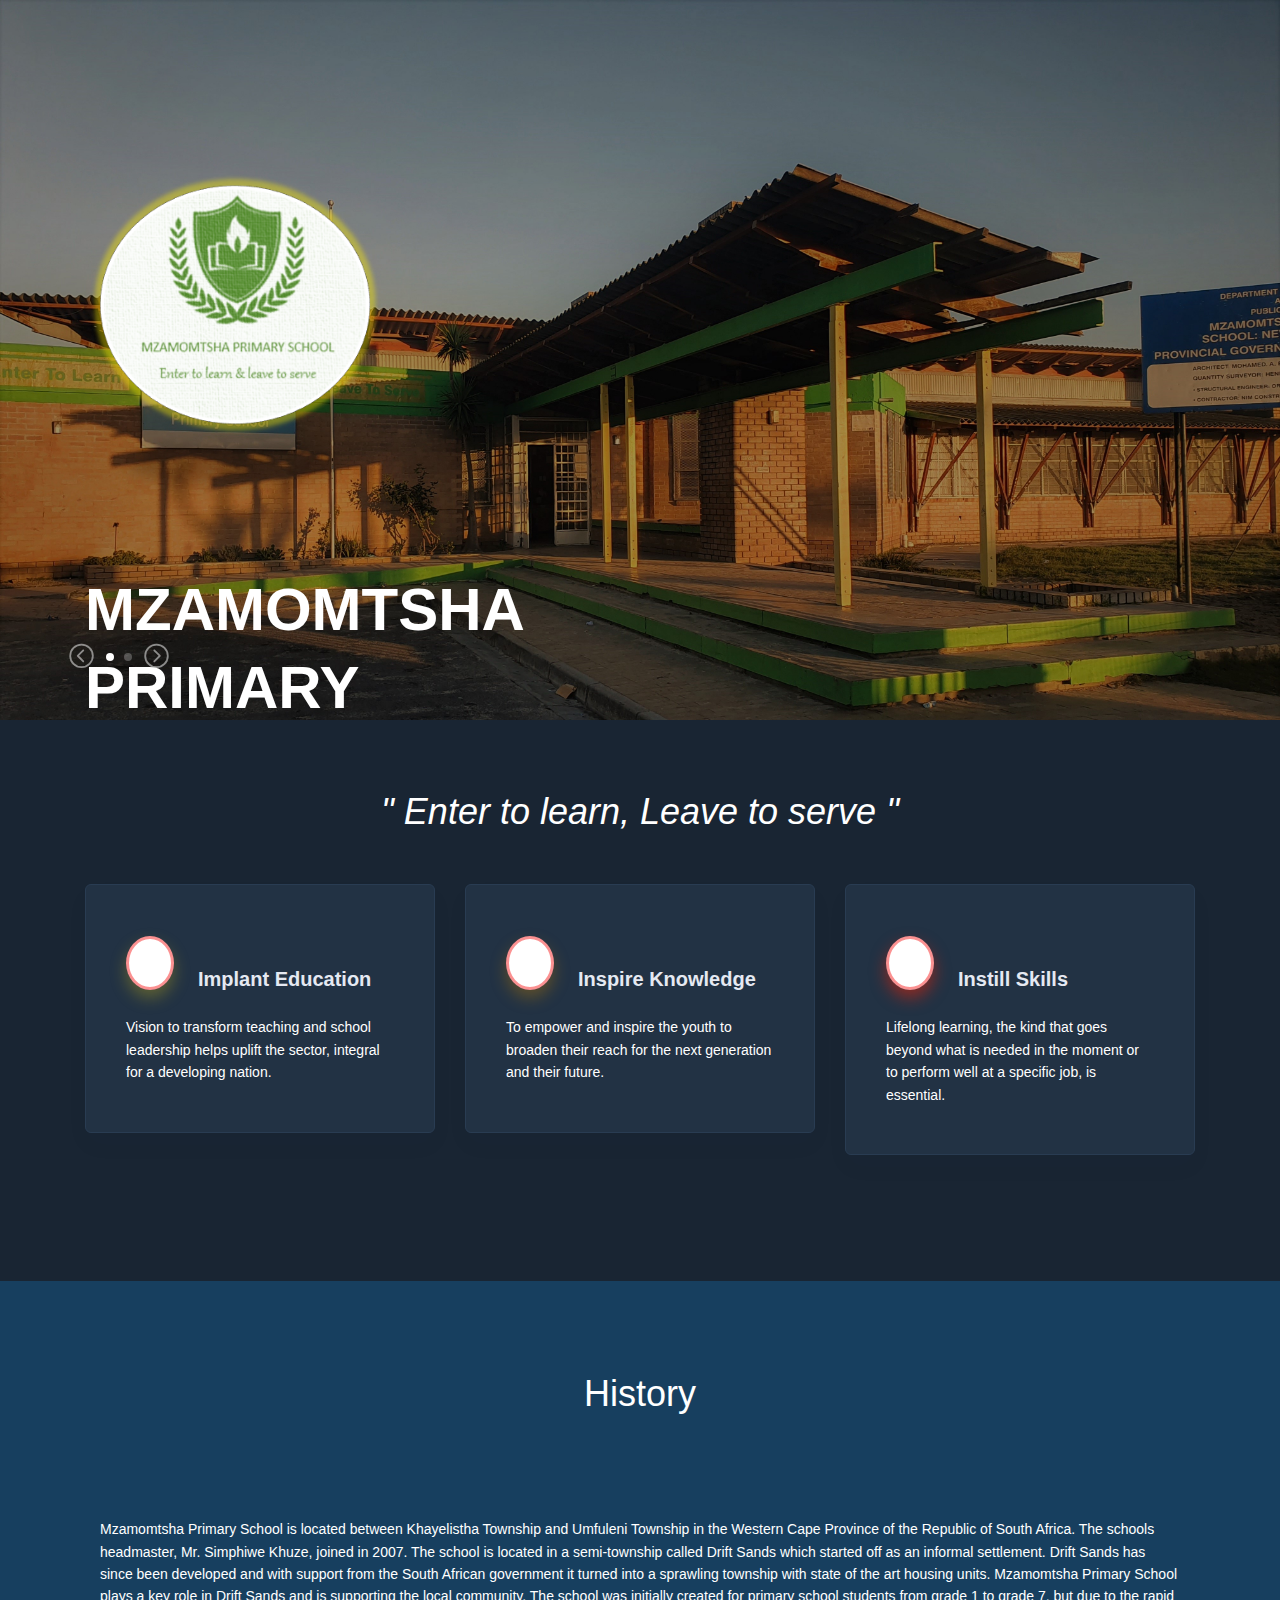
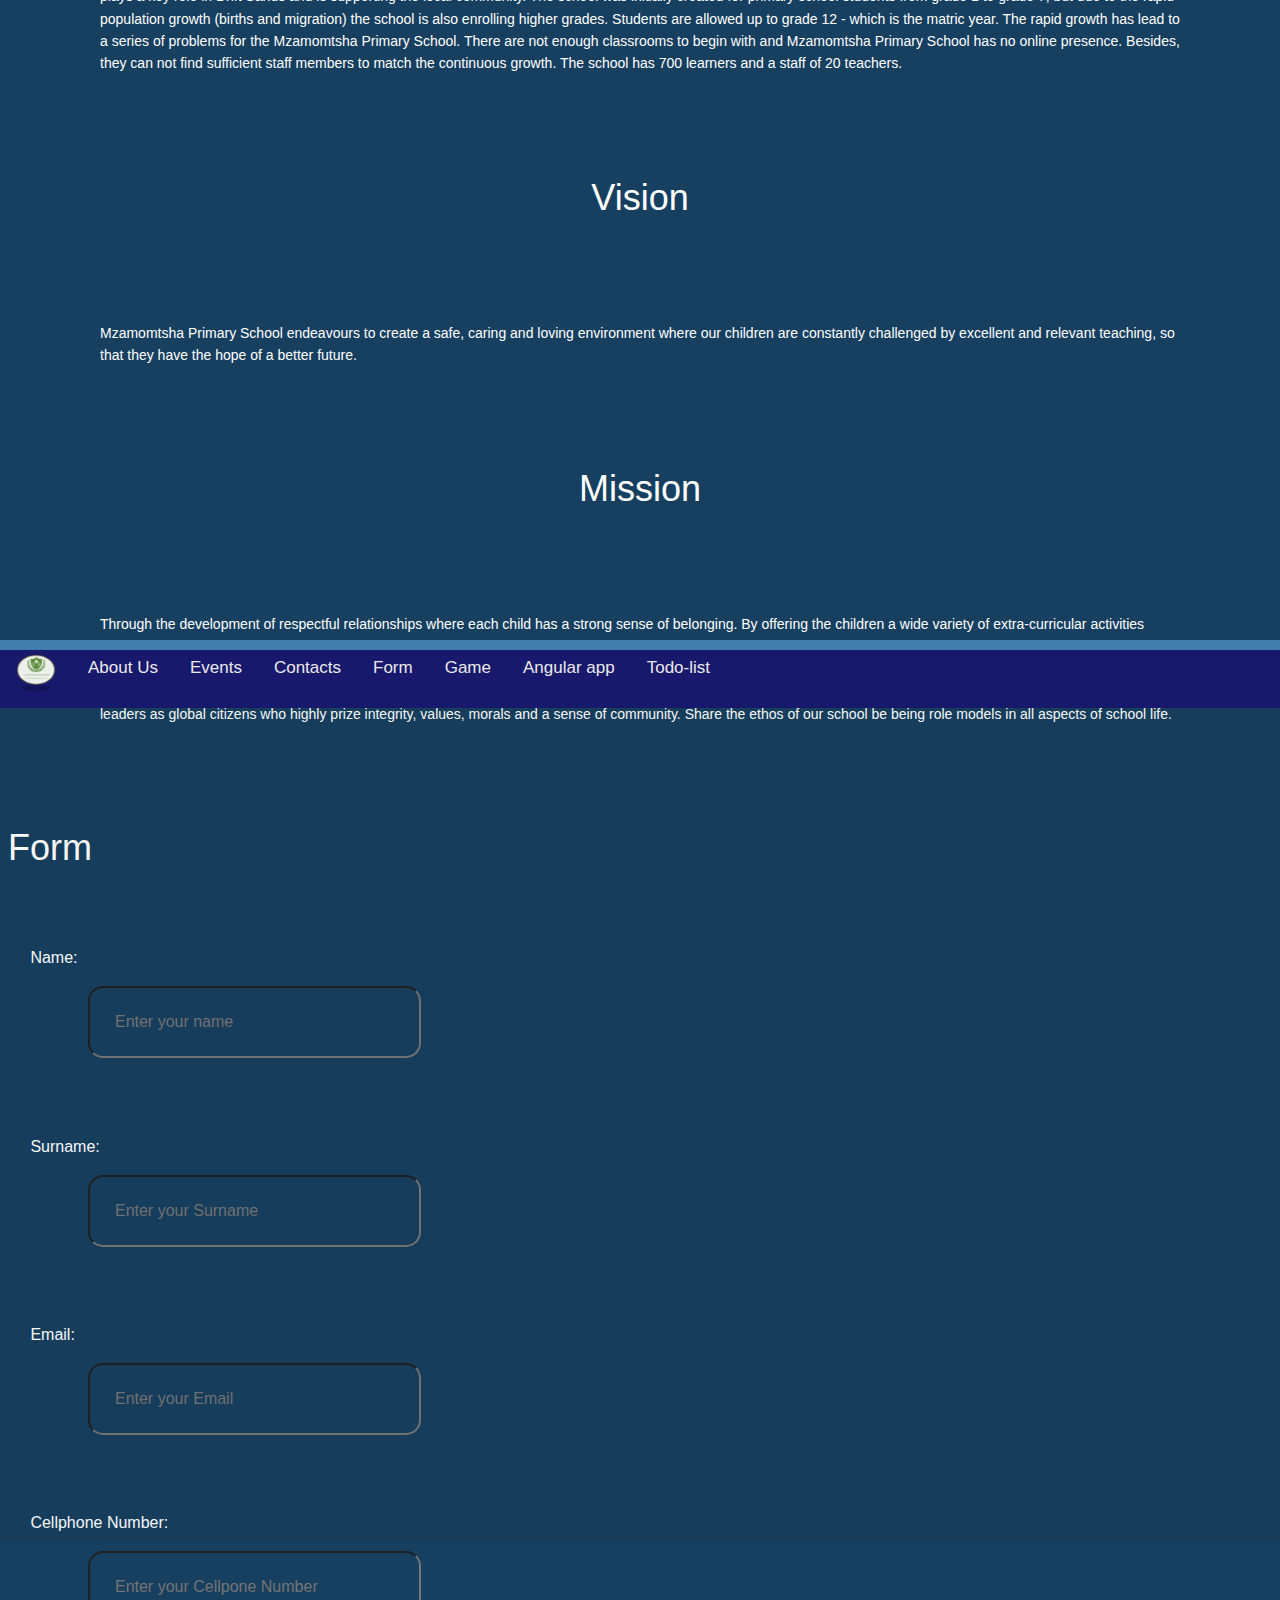
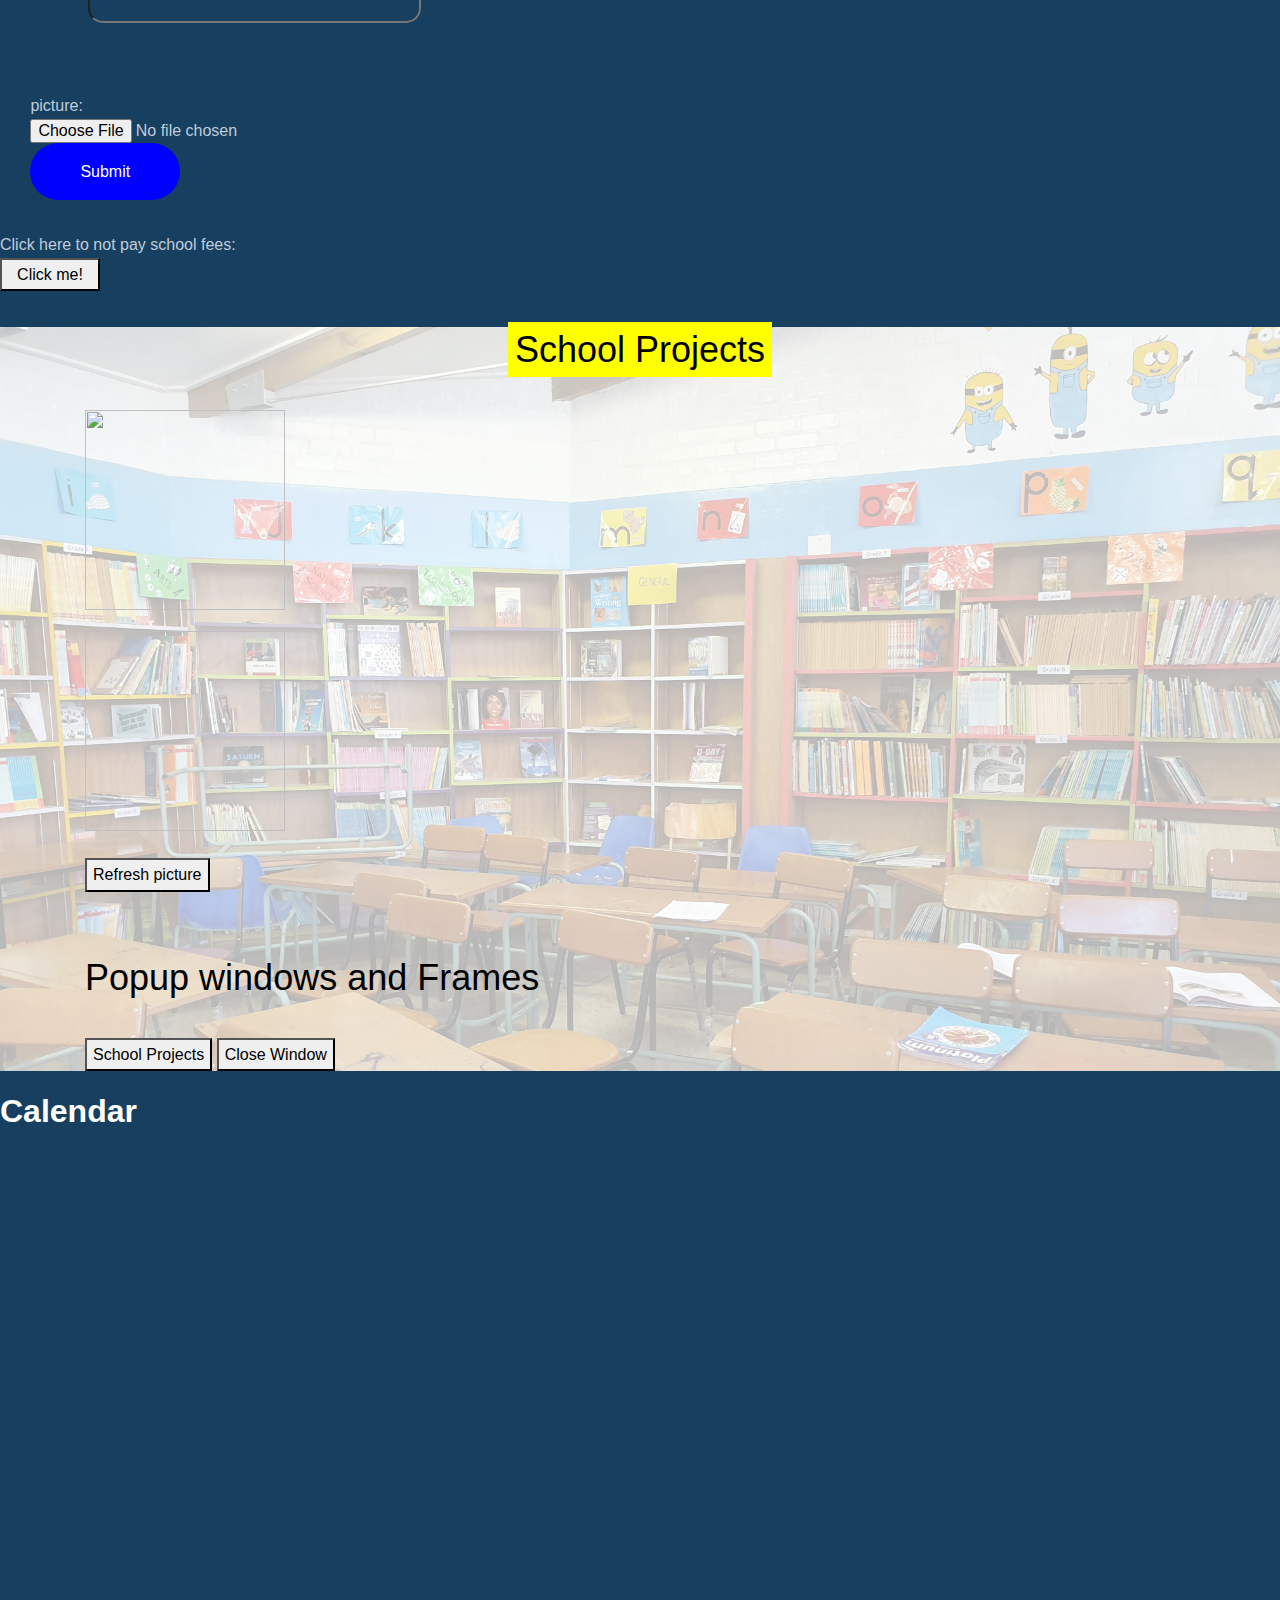
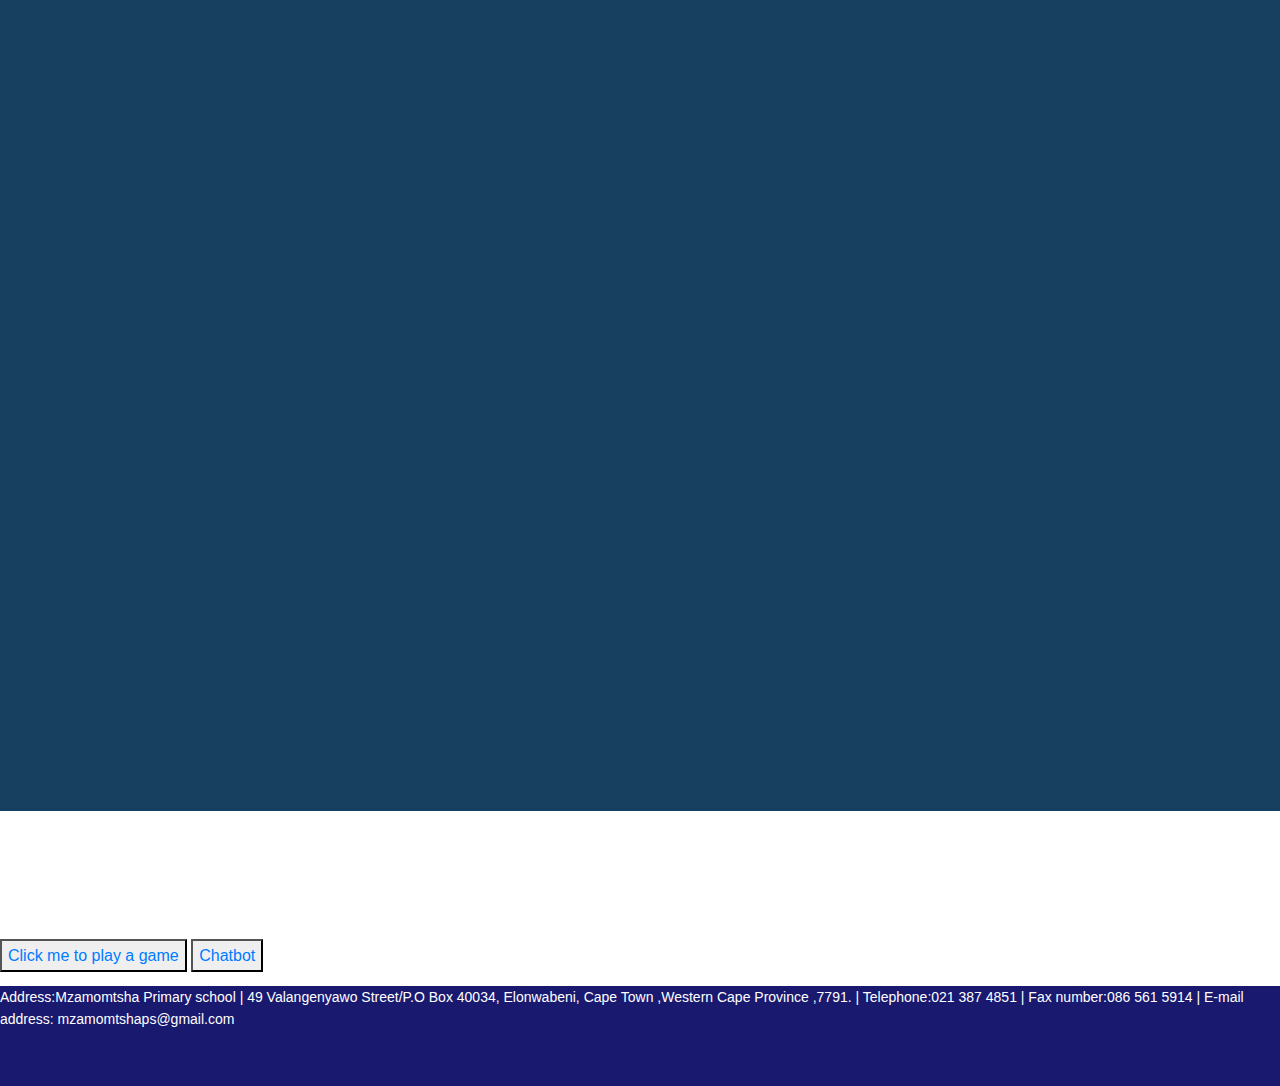
==== commit f51f3915: "Add files via upload" ====
--- a/index.html
+++ b/index.html
@@ -126,7 +126,7 @@
 			<a href="#footerDiv" class="changeColor" onclick="changeColor3()">Contacts</a>
 			<a href="#form" class="changeColor" onclick="changeColor4()">Form</a>
 			<a href="#game" class="changeColor" onclick="changeColor5()">Game</a>
-			<a href="https://angular-module-sprint-1.herokuapp.com/" target="_blank">Angular app</a>
+			<a href="https://angular-qjtcwz.stackblitz.io" target="_blank">Angular app</a>
 			<a href="https://kaylin-angular-todo.herokuapp.com/" target="_blank">Todo-list</a>
 			<div style="width: 100%; height: 10px; background-color: steelblue;z-index: 104;background-attachment: fixed;"></div>
 		</div>
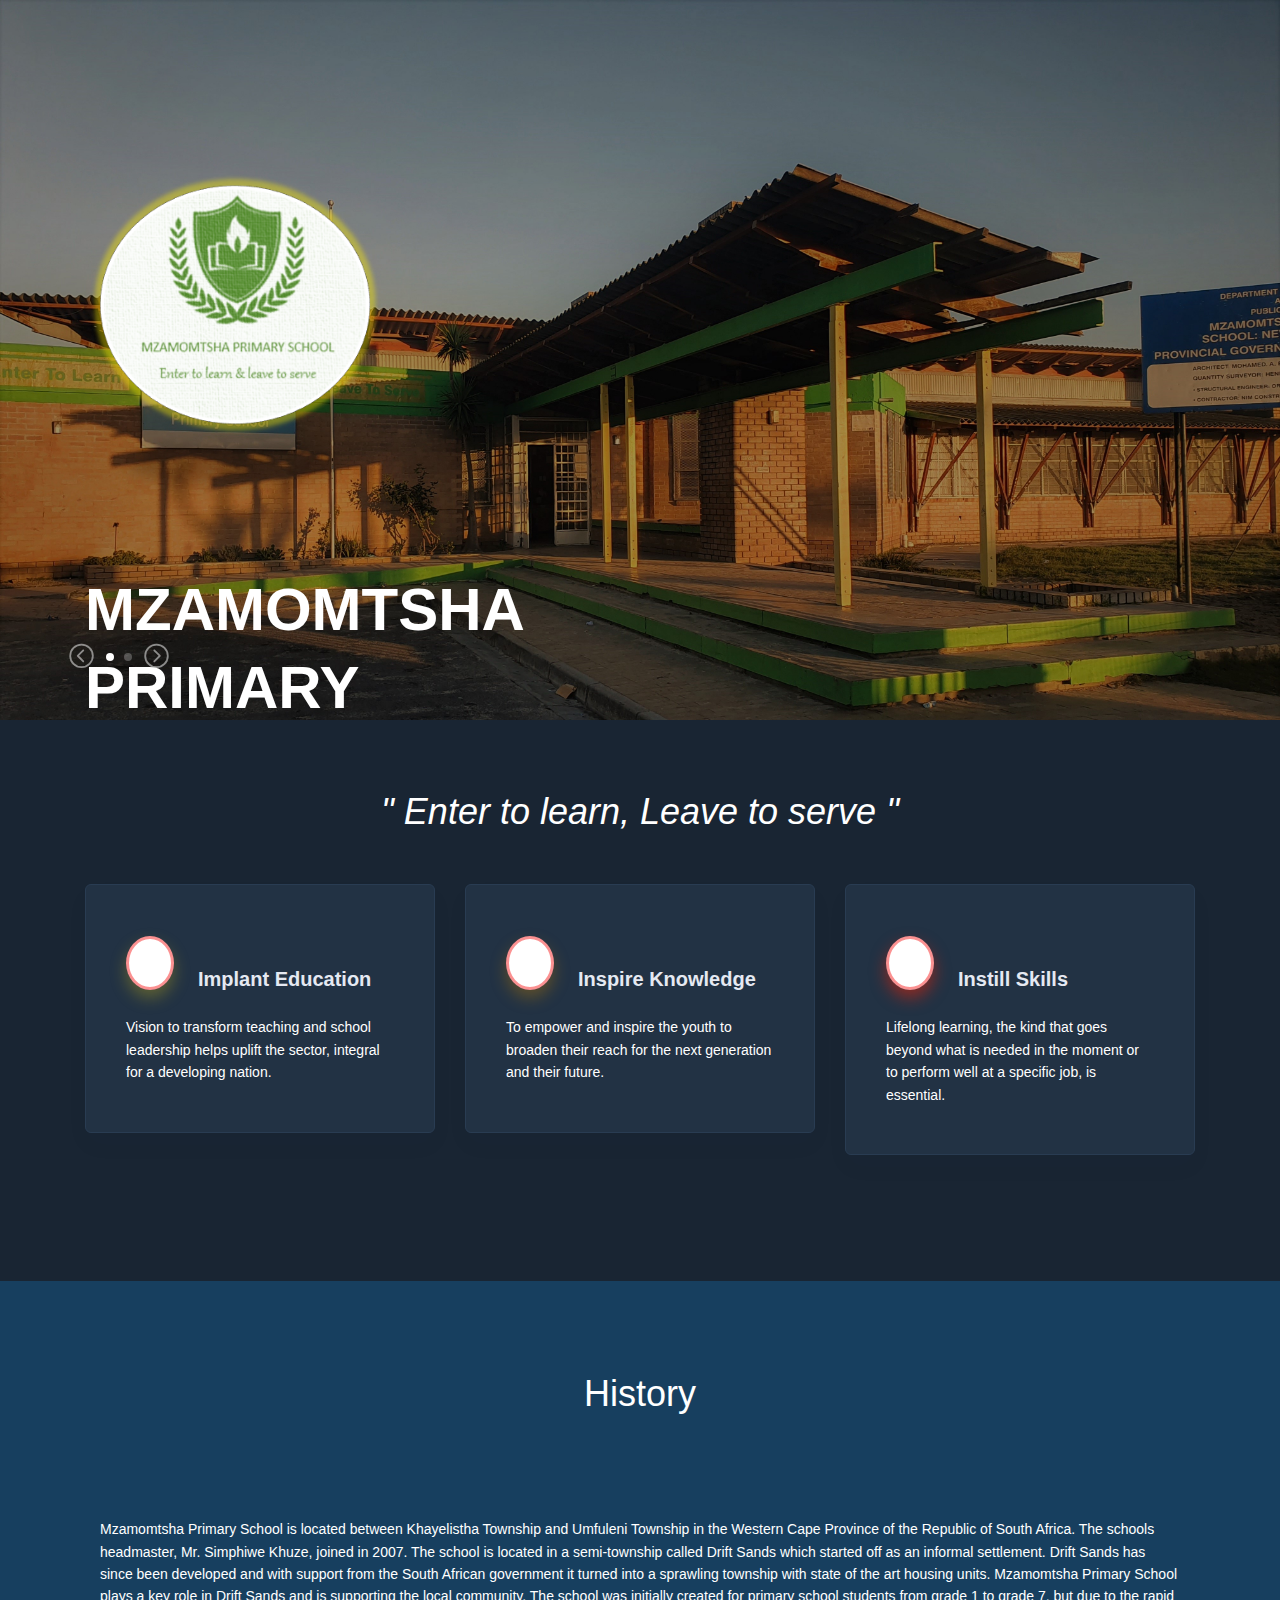
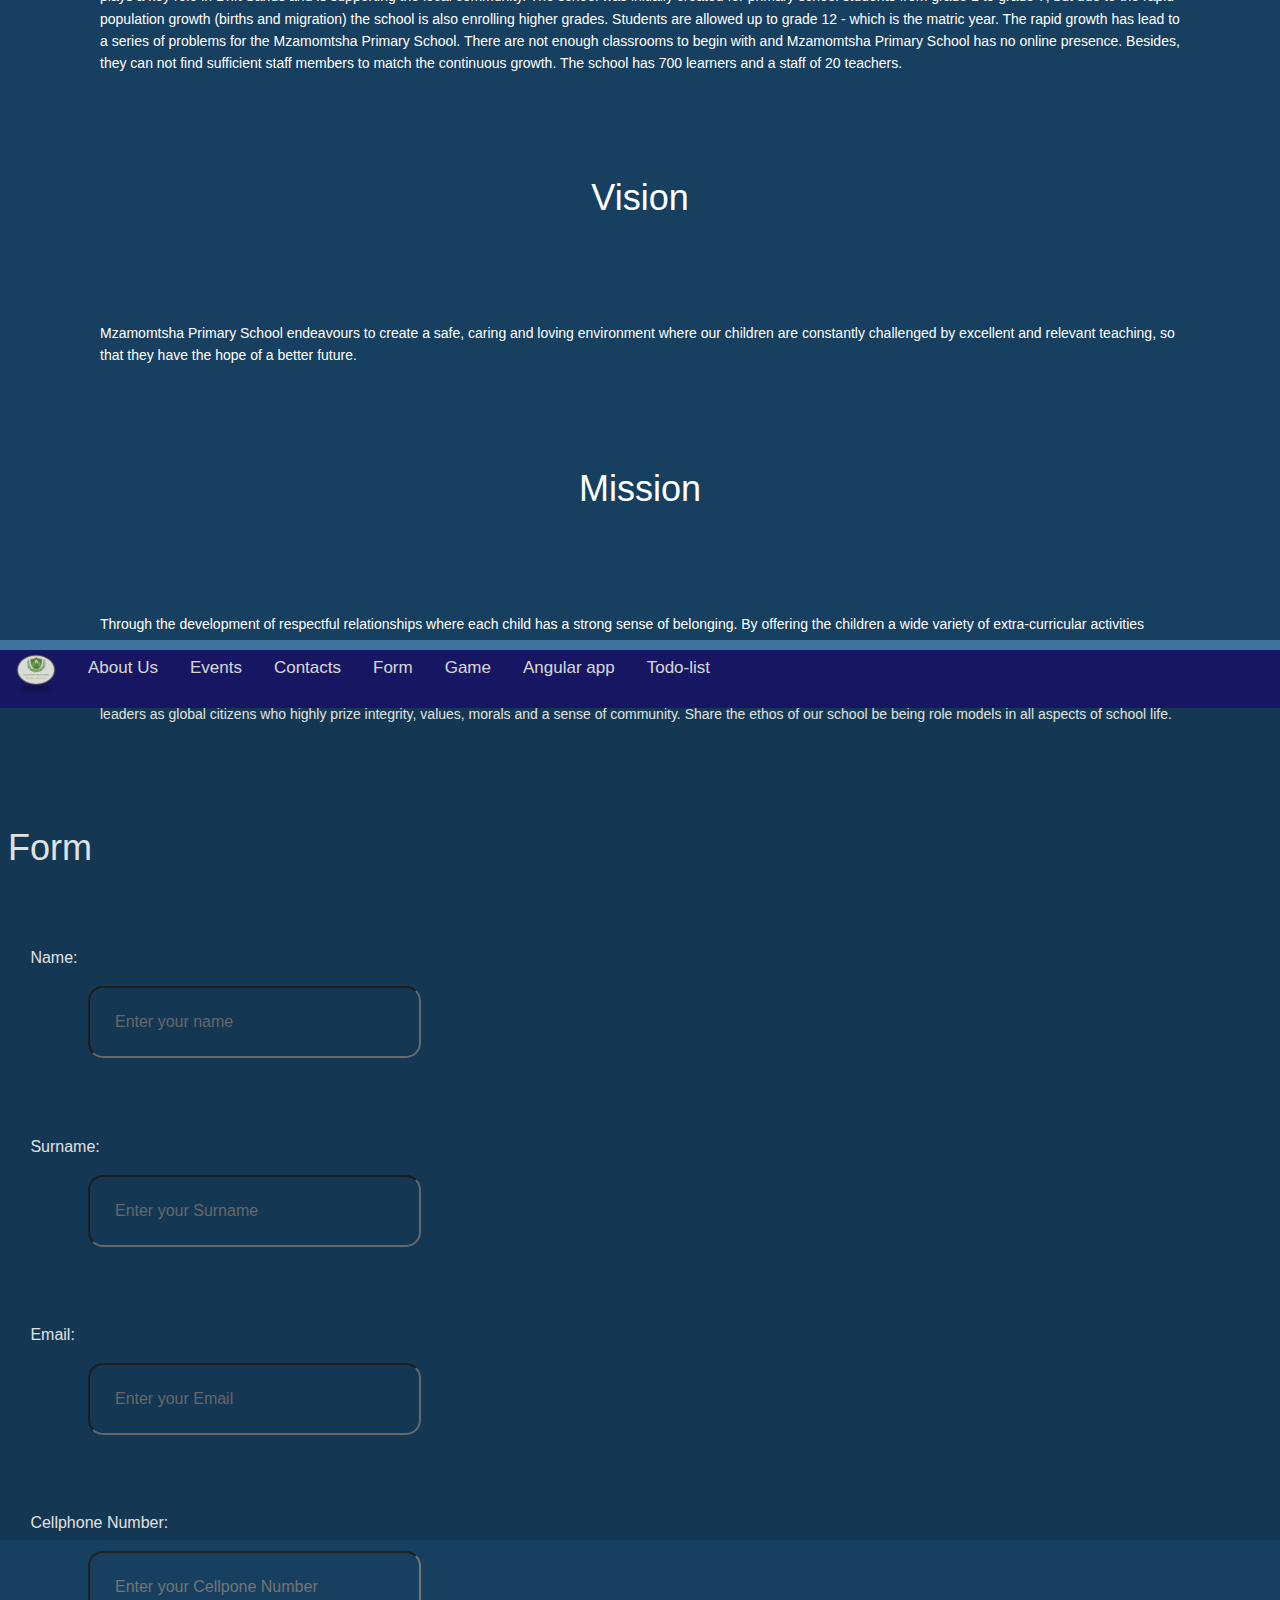
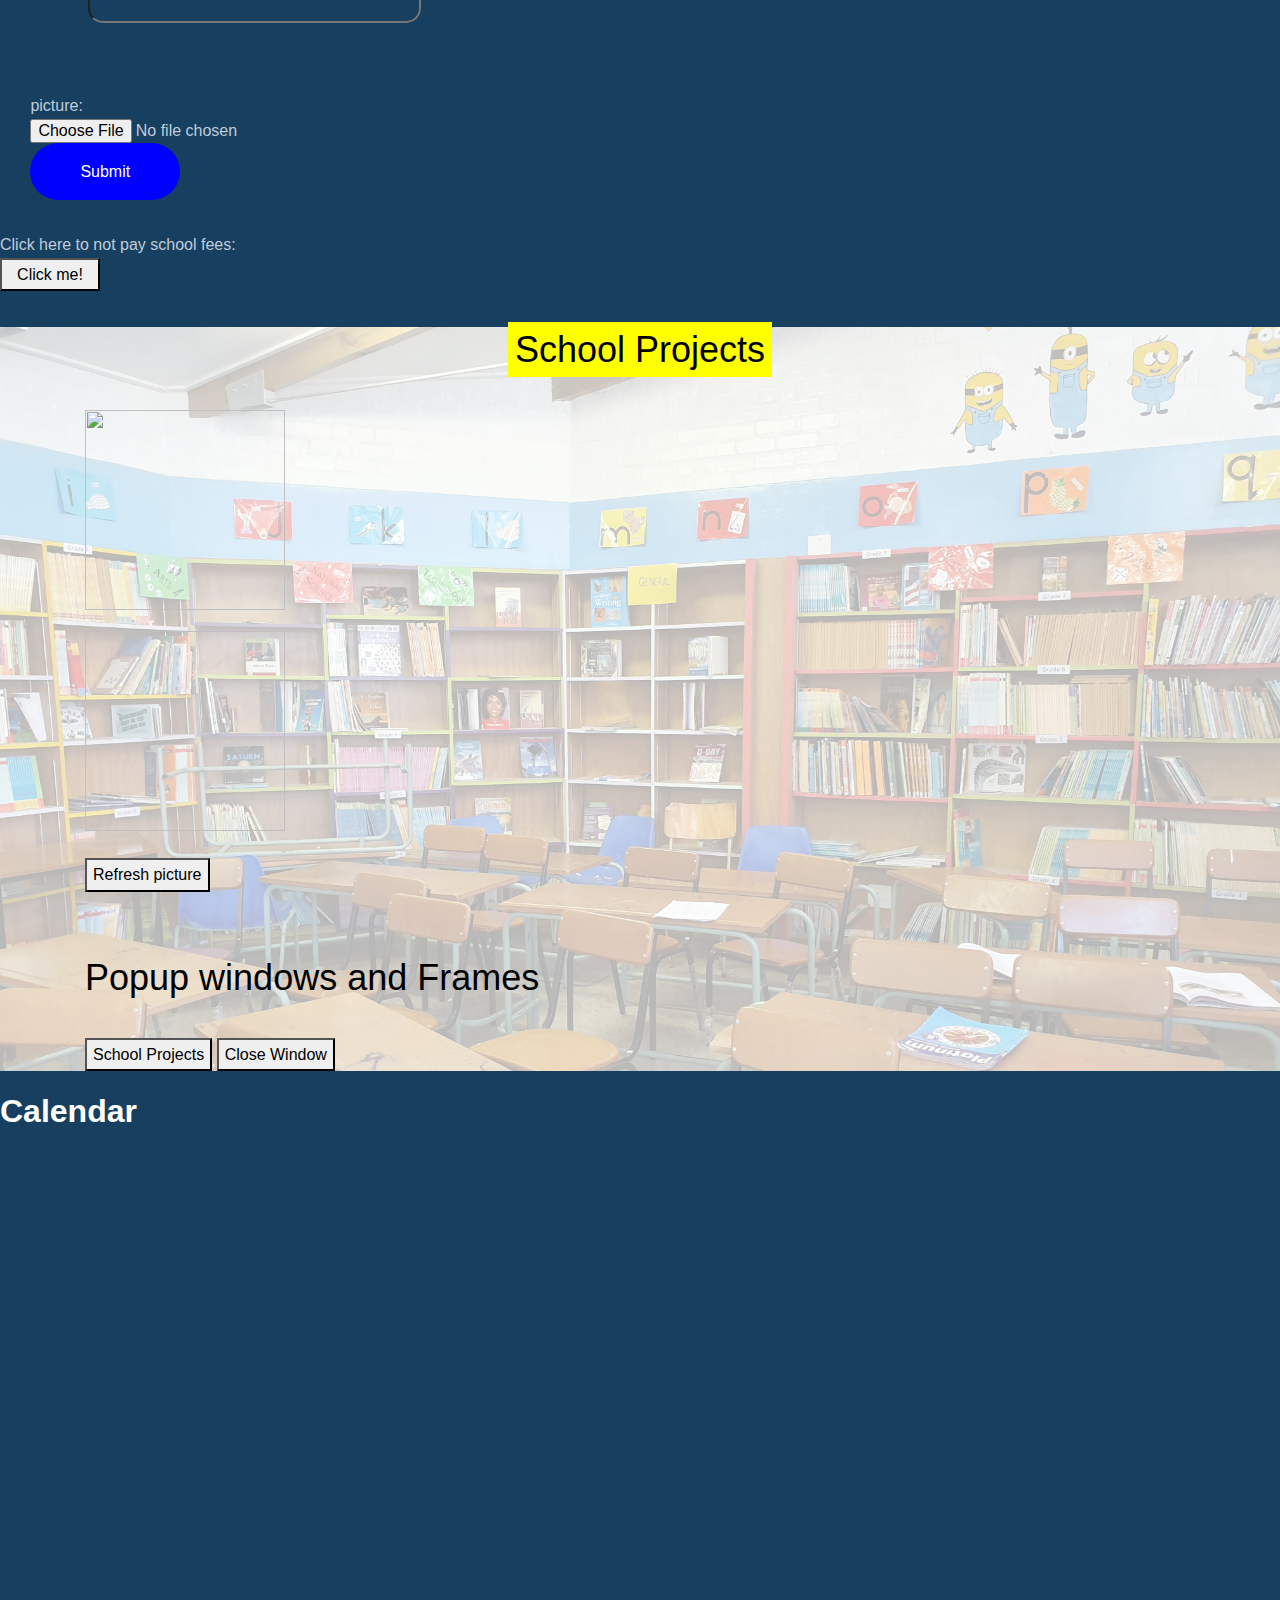
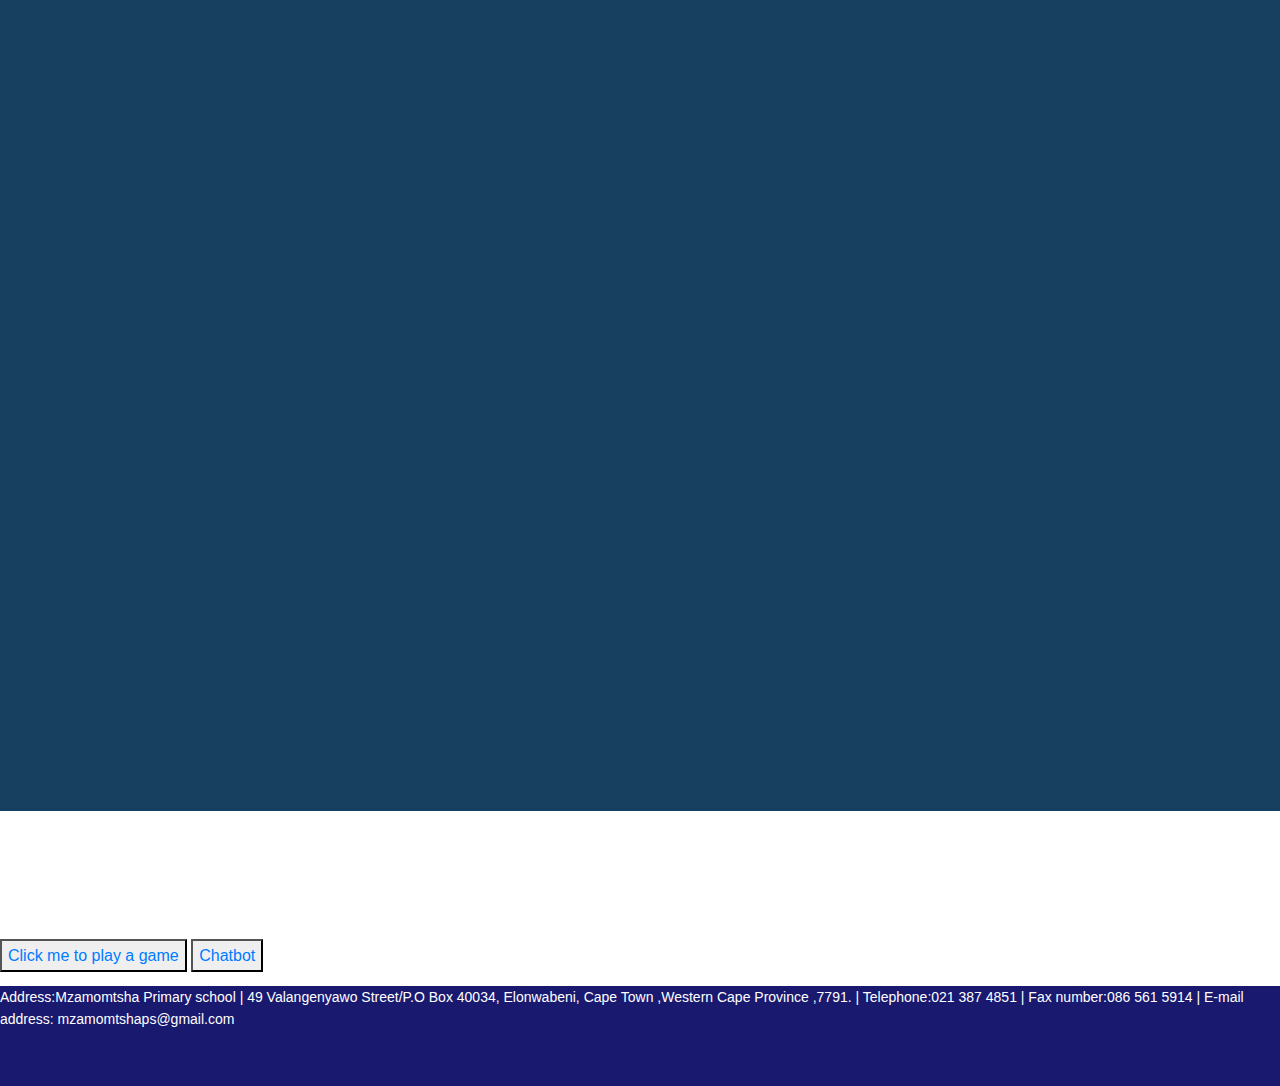
==== commit dbbad033: "Add files via upload" ====
--- a/index.html
+++ b/index.html
@@ -126,7 +126,7 @@
 			<a href="#footerDiv" class="changeColor" onclick="changeColor3()">Contacts</a>
 			<a href="#form" class="changeColor" onclick="changeColor4()">Form</a>
 			<a href="#game" class="changeColor" onclick="changeColor5()">Game</a>
-			<a href="https://angular-qjtcwz.stackblitz.io" target="_blank">Angular app</a>
+			<a href="https://angular-qjtcwz-64ujhn.stackblitz.io" target="_blank">Angular app</a>
 			<a href="https://kaylin-angular-todo.herokuapp.com/" target="_blank">Todo-list</a>
 			<div style="width: 100%; height: 10px; background-color: steelblue;z-index: 104;background-attachment: fixed;"></div>
 		</div>
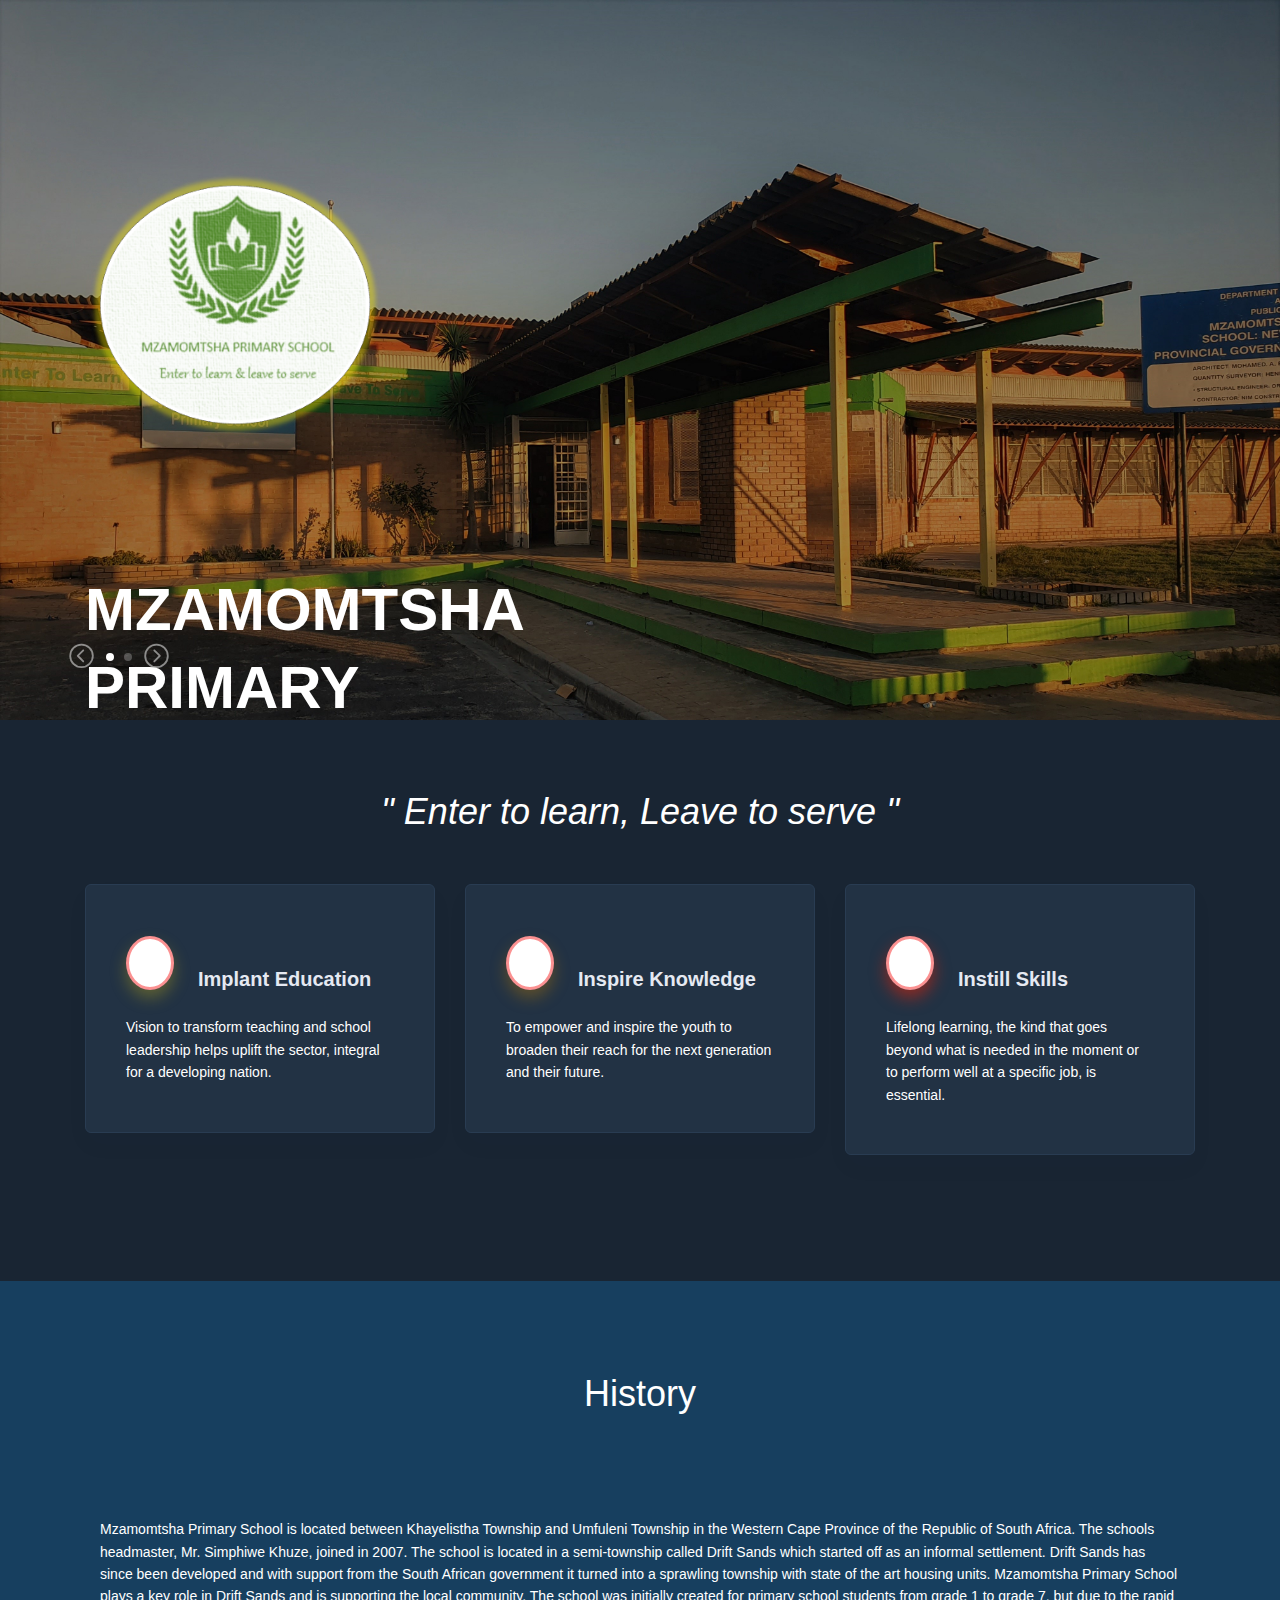
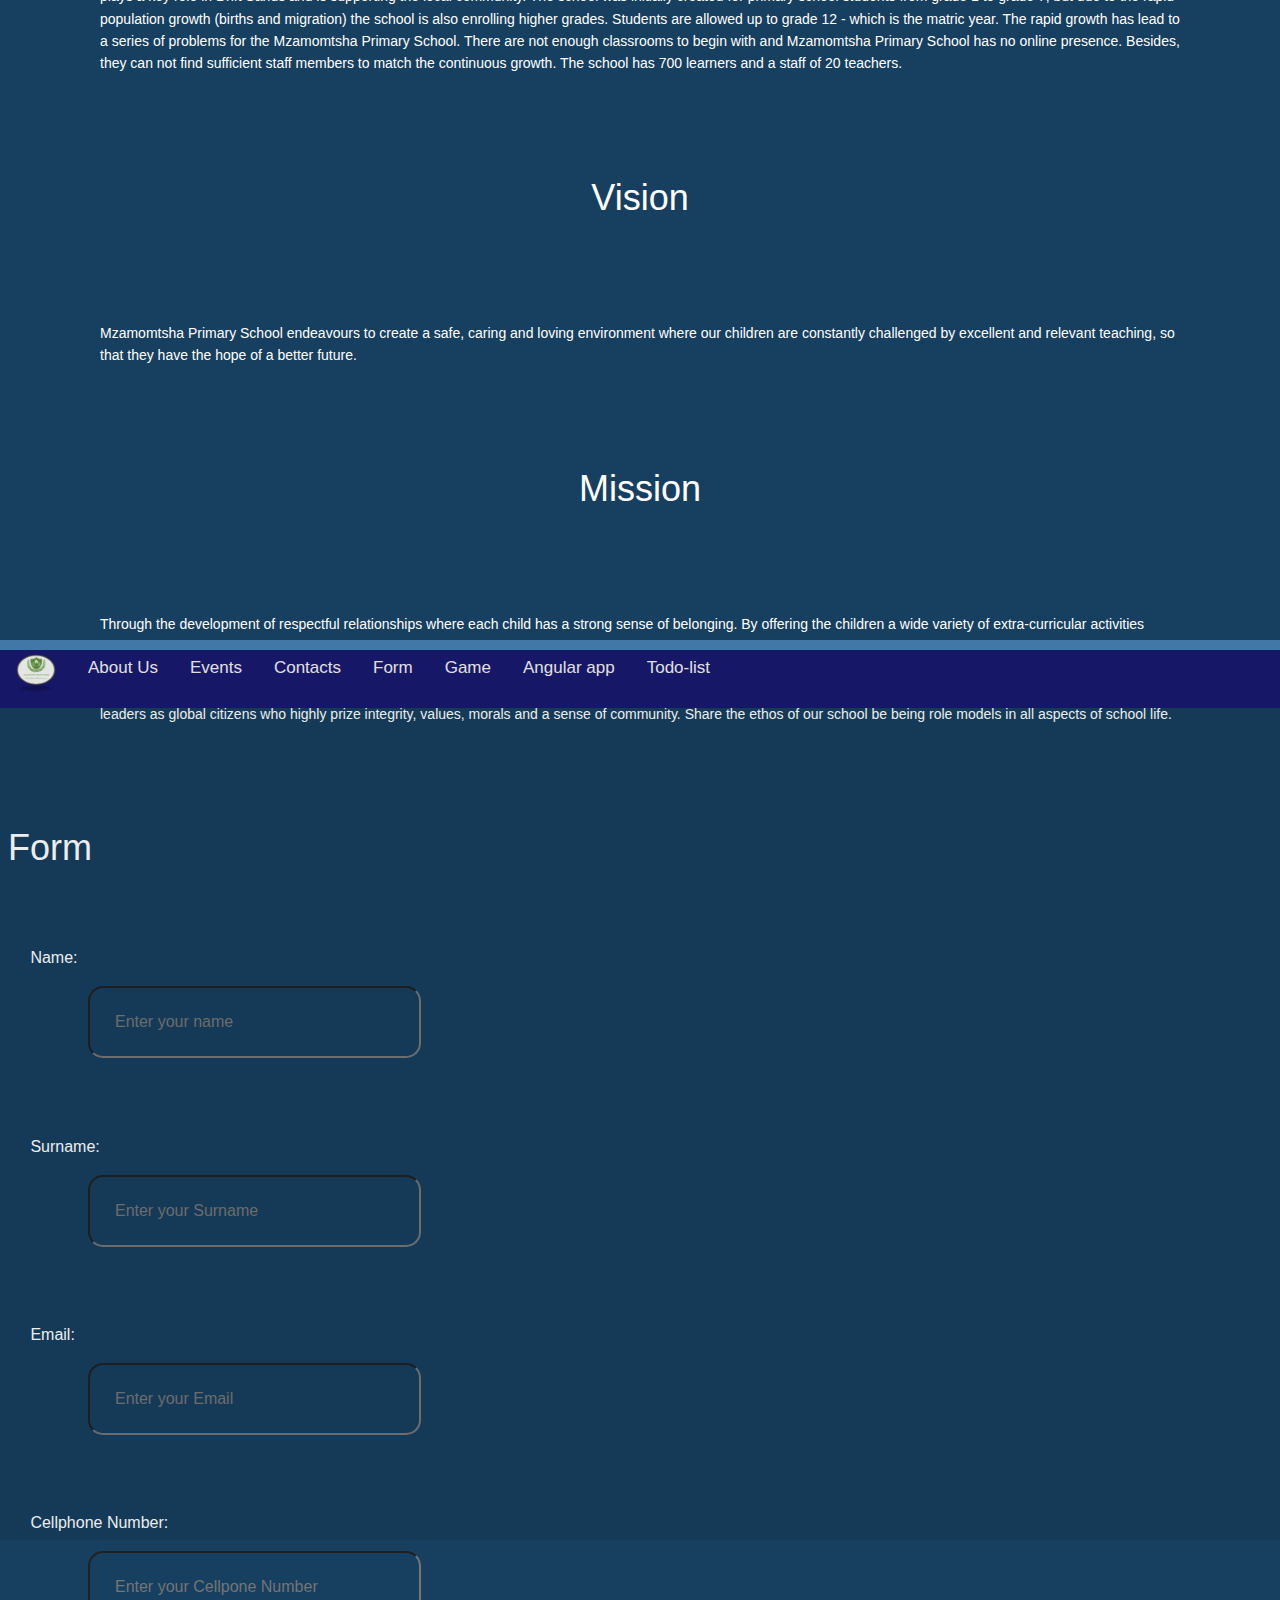
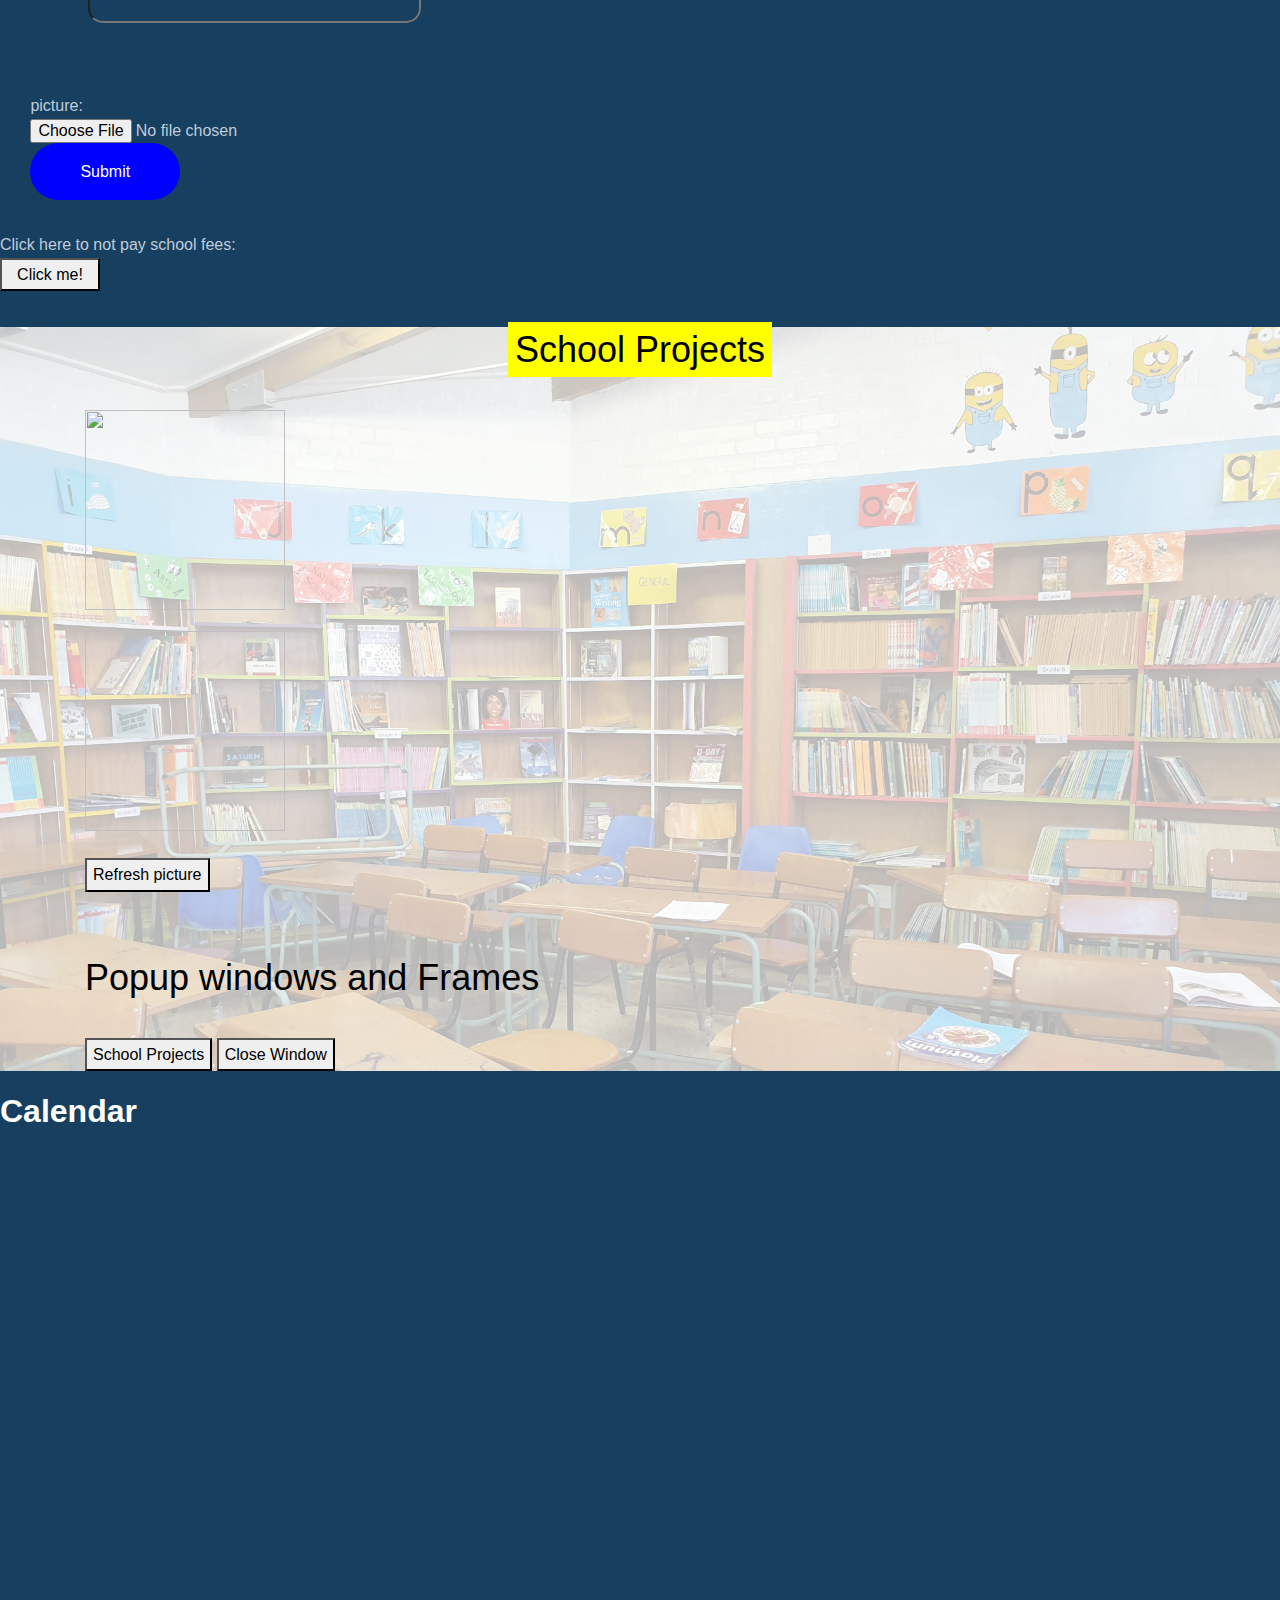
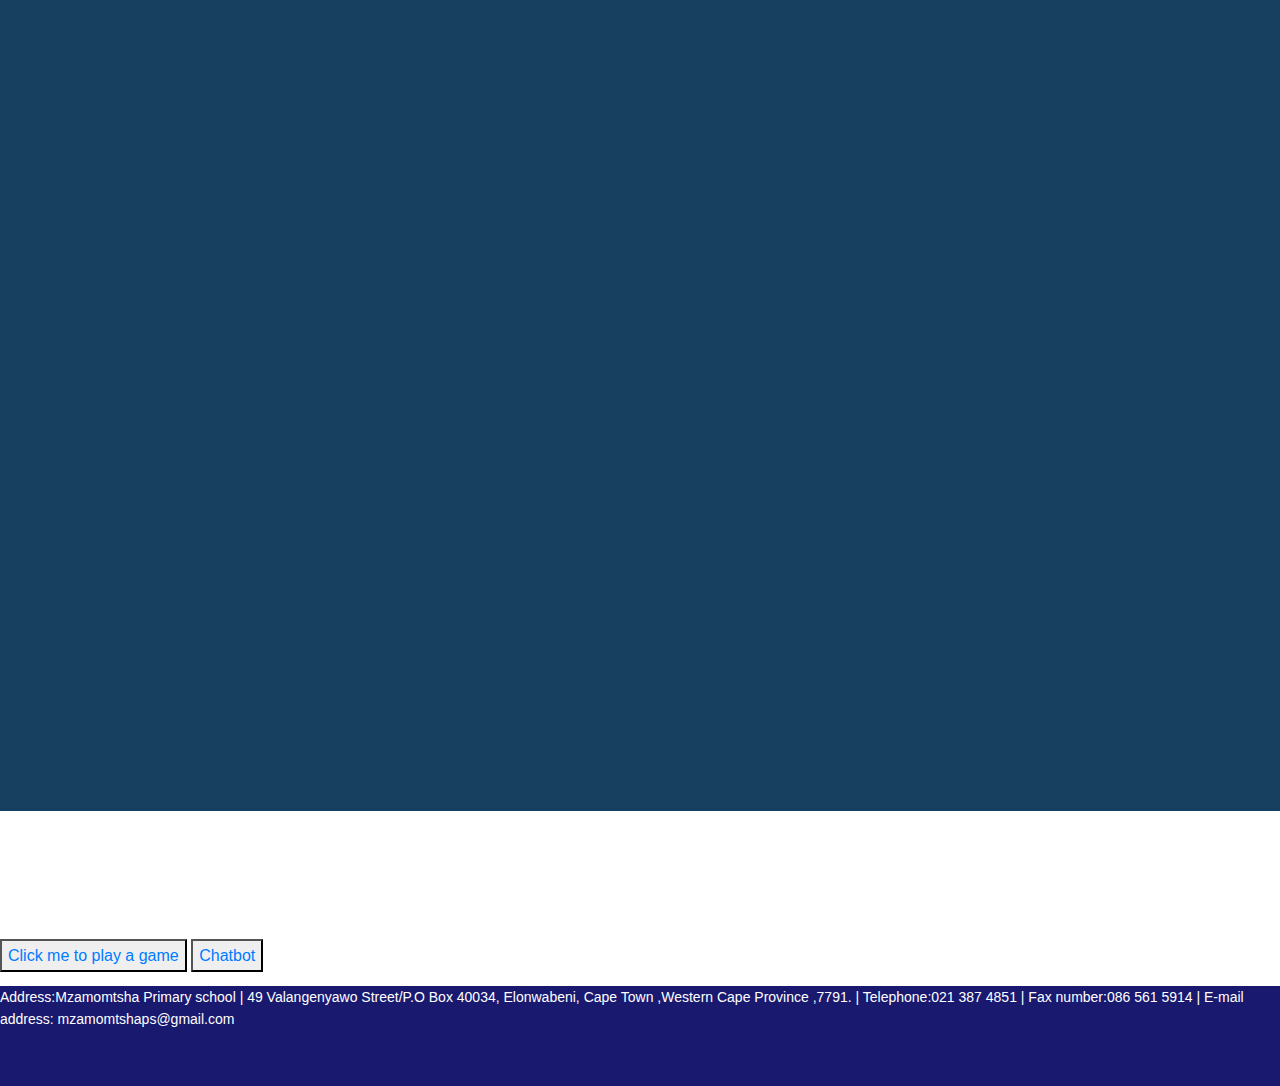
==== commit 322172d5: "Add files via upload" ====
--- a/index.html
+++ b/index.html
@@ -126,7 +126,7 @@
 			<a href="#footerDiv" class="changeColor" onclick="changeColor3()">Contacts</a>
 			<a href="#form" class="changeColor" onclick="changeColor4()">Form</a>
 			<a href="#game" class="changeColor" onclick="changeColor5()">Game</a>
-			<a href="https://angular-qjtcwz-64ujhn.stackblitz.io" target="_blank">Angular app</a>
+			<a href="https://angular-qjtcwz-qsiiud.stackblitz.io" target="_blank">Angular app</a>
 			<a href="https://kaylin-angular-todo.herokuapp.com/" target="_blank">Todo-list</a>
 			<div style="width: 100%; height: 10px; background-color: steelblue;z-index: 104;background-attachment: fixed;"></div>
 		</div>
